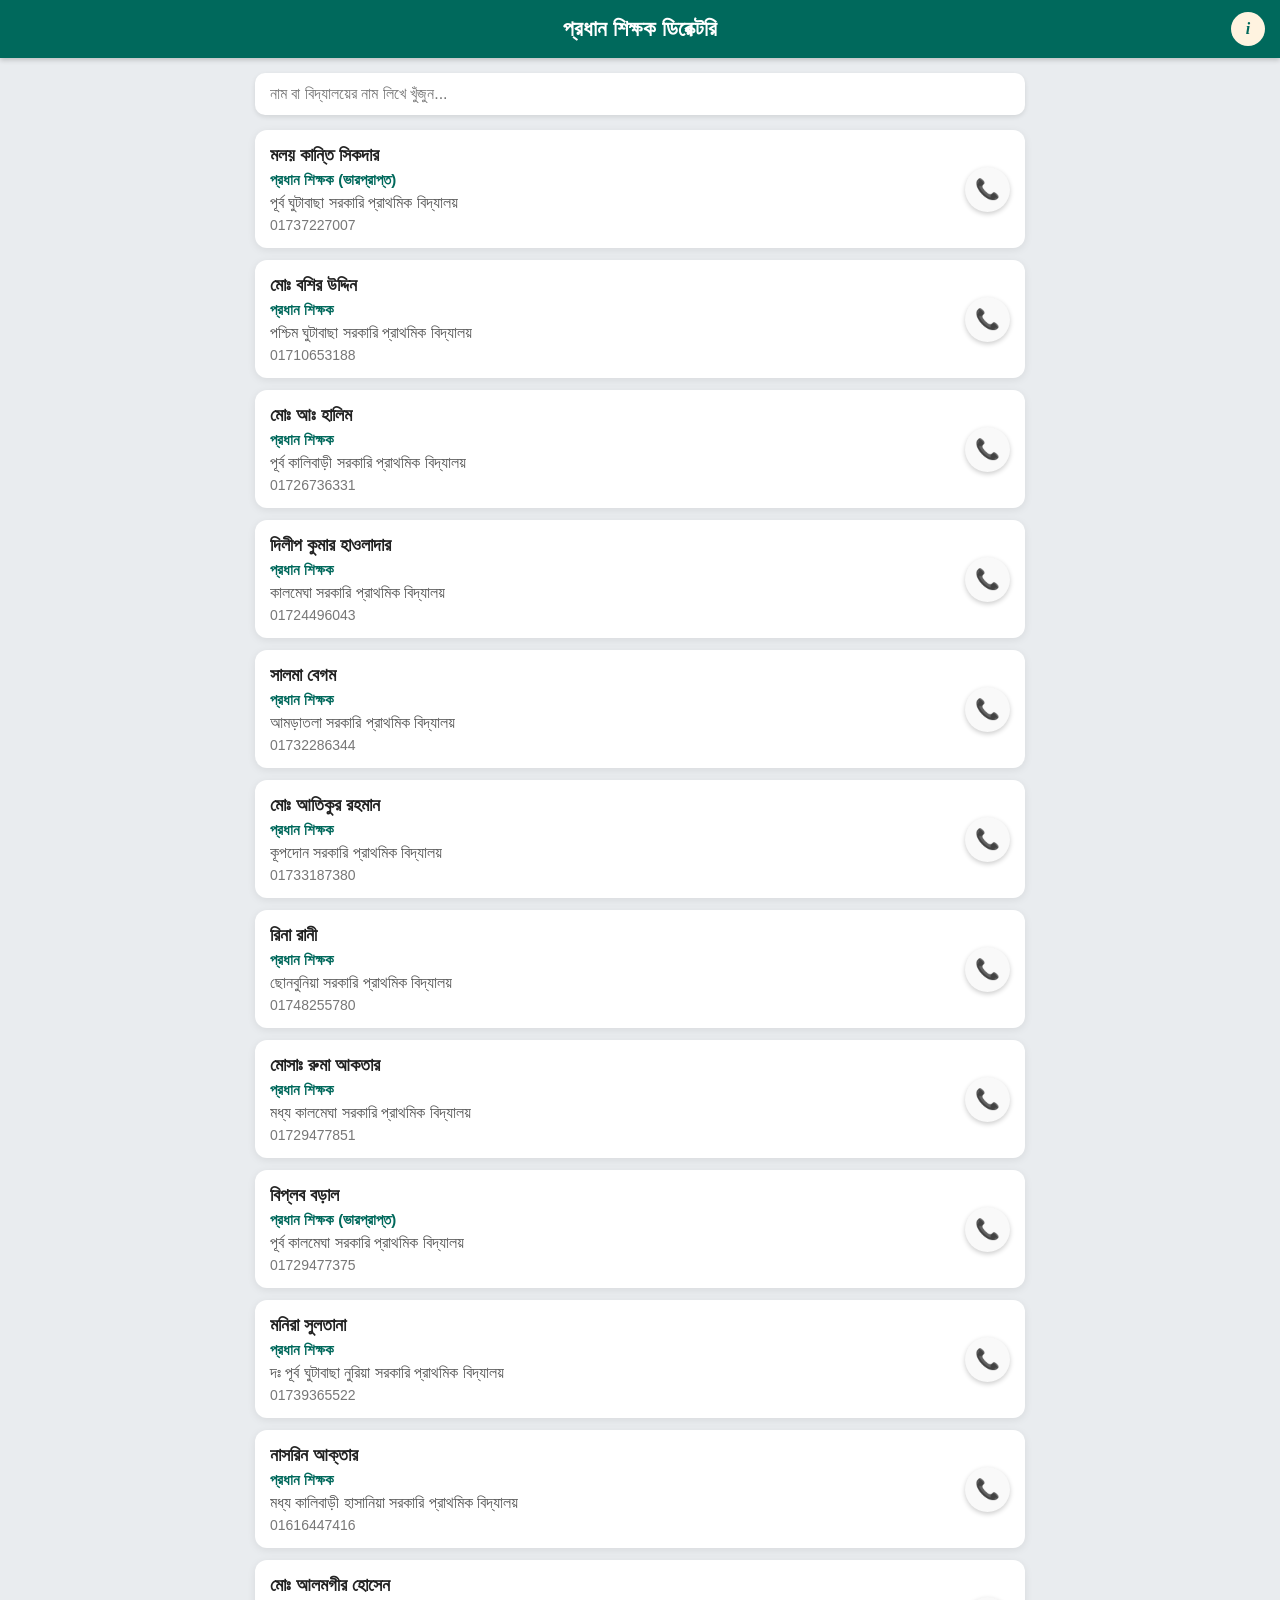
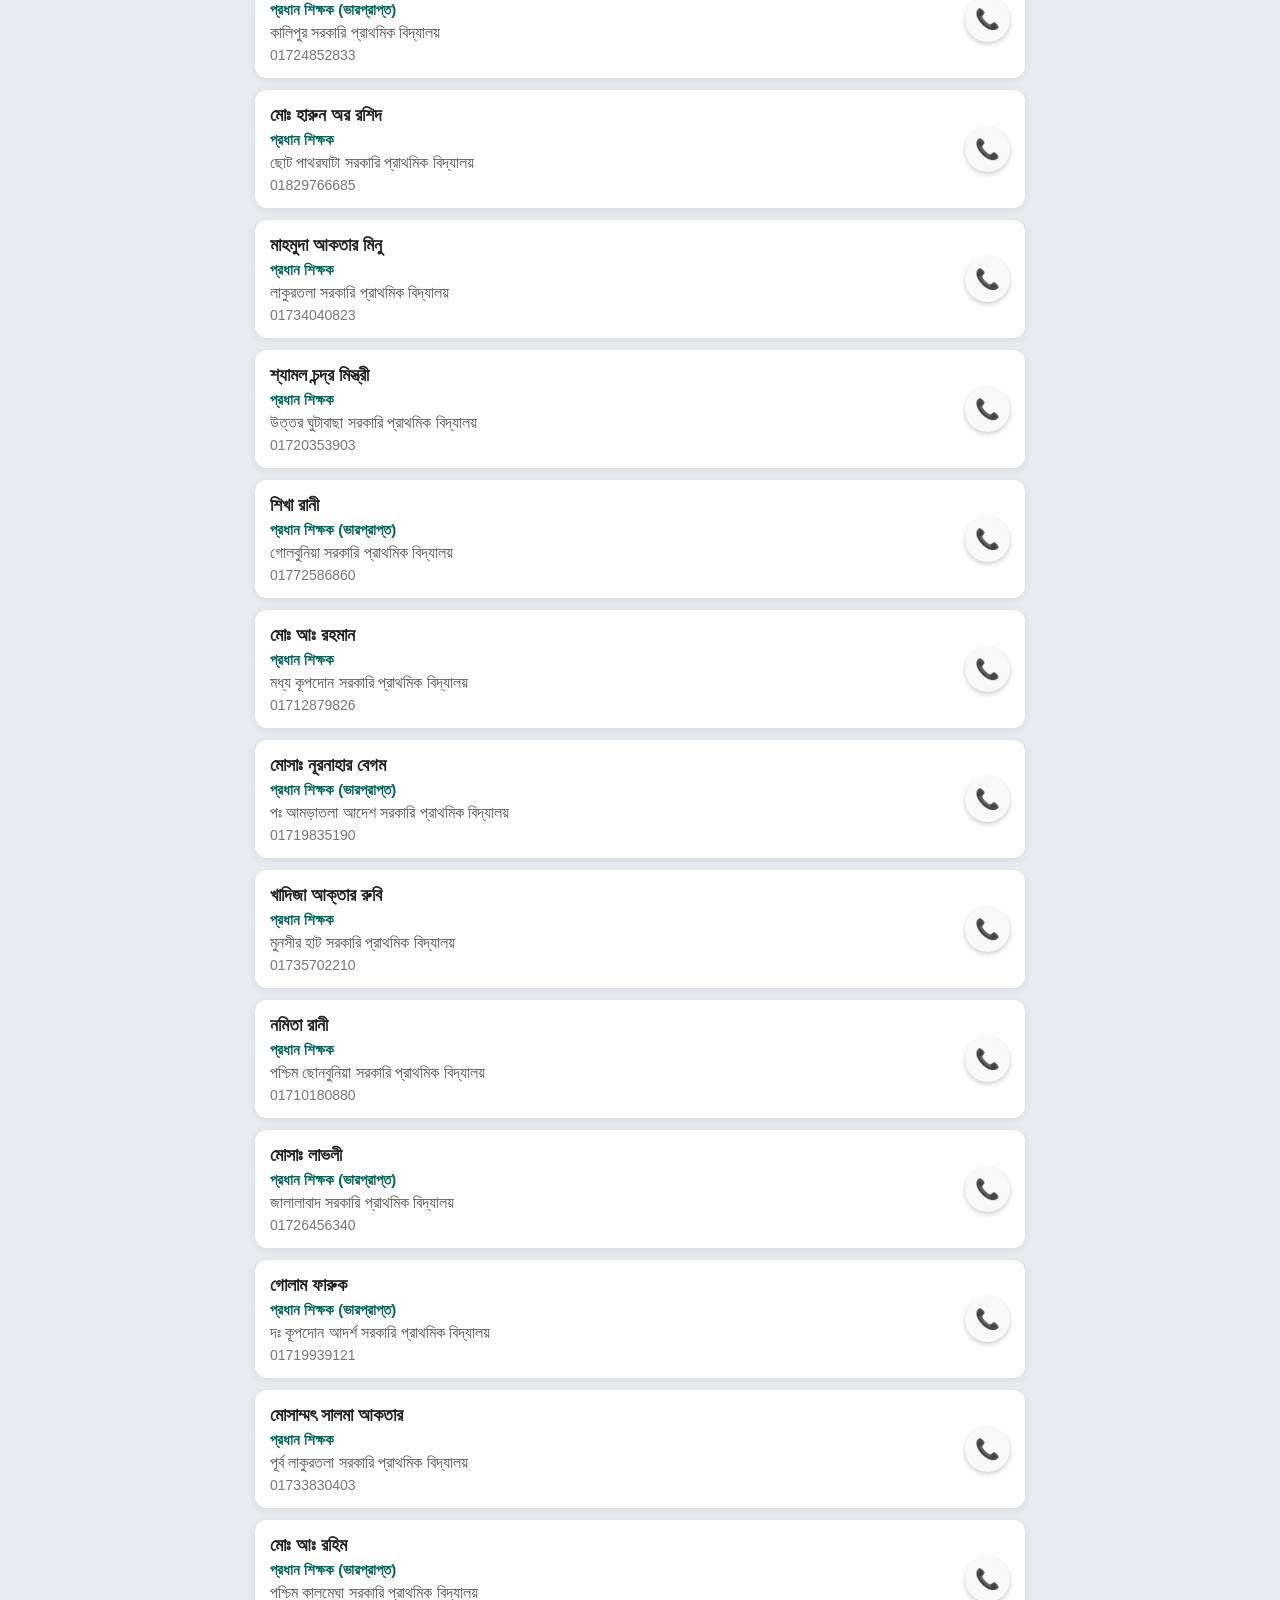
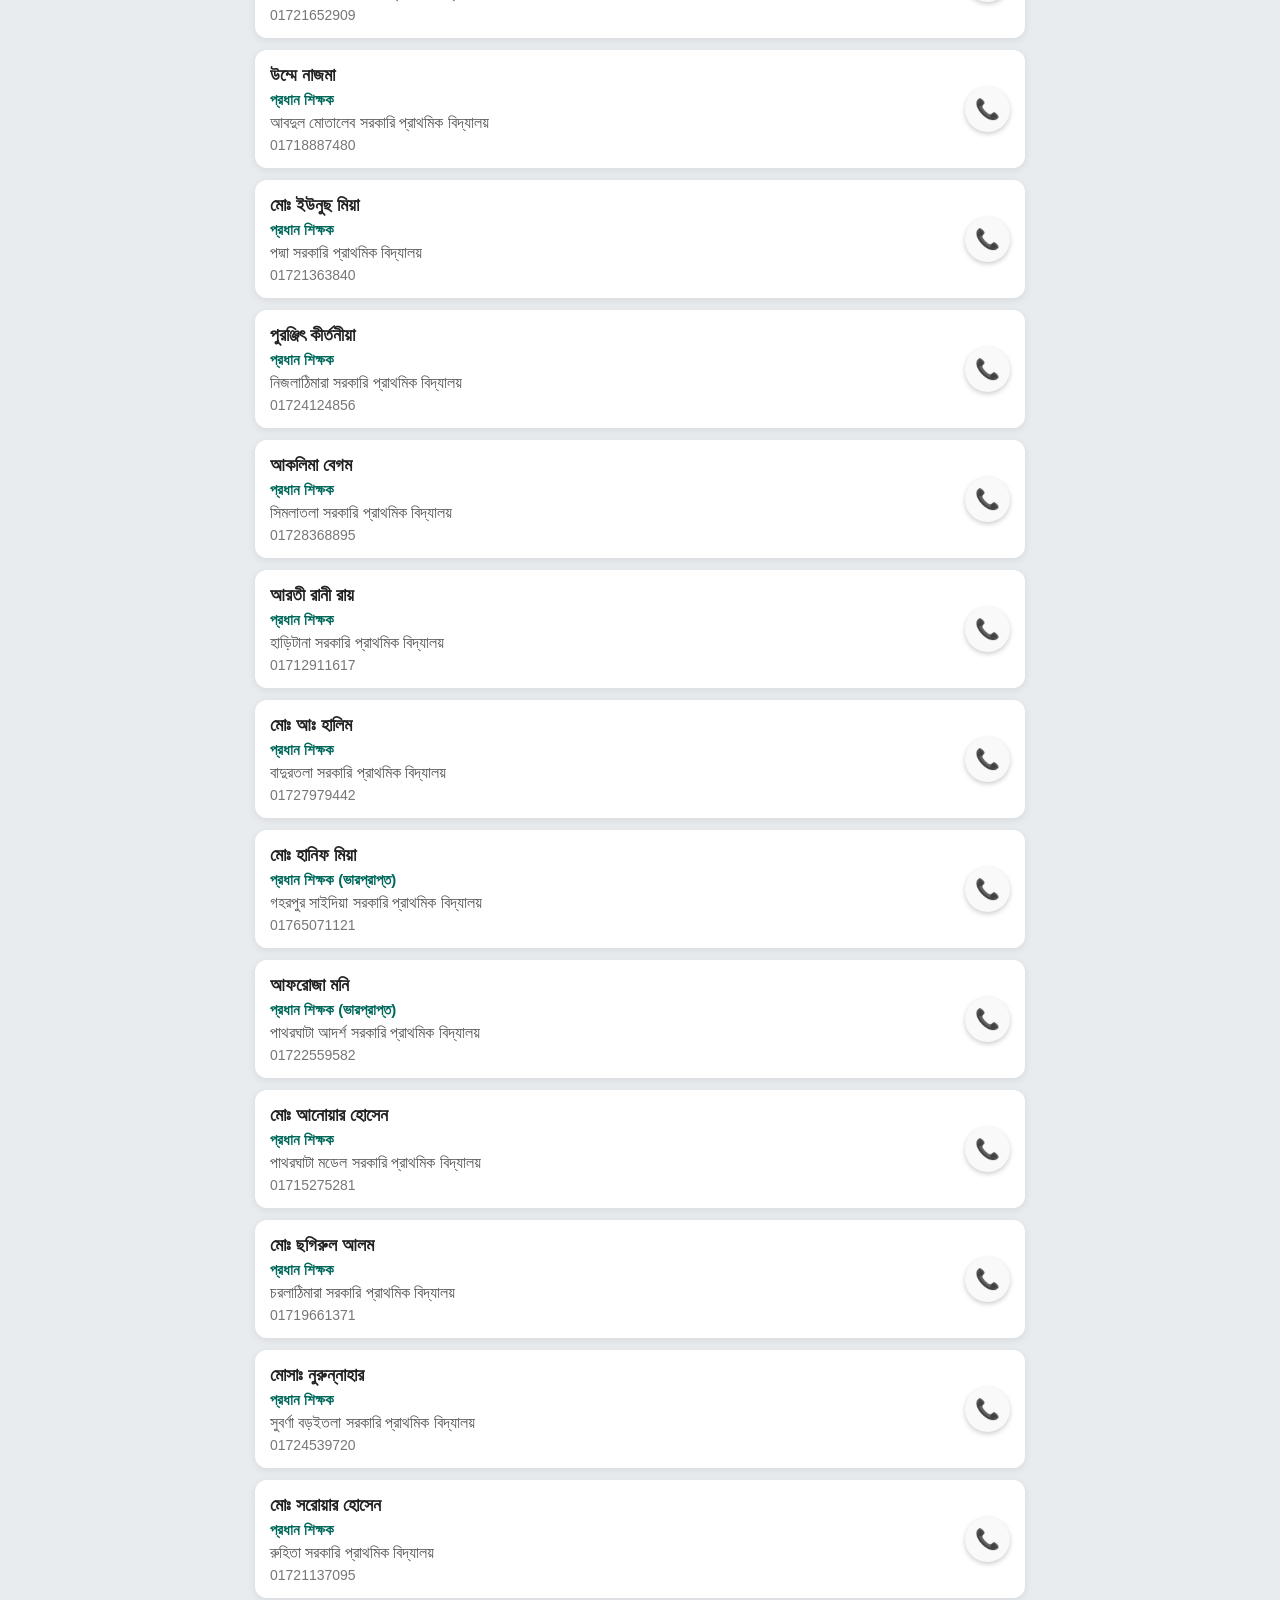
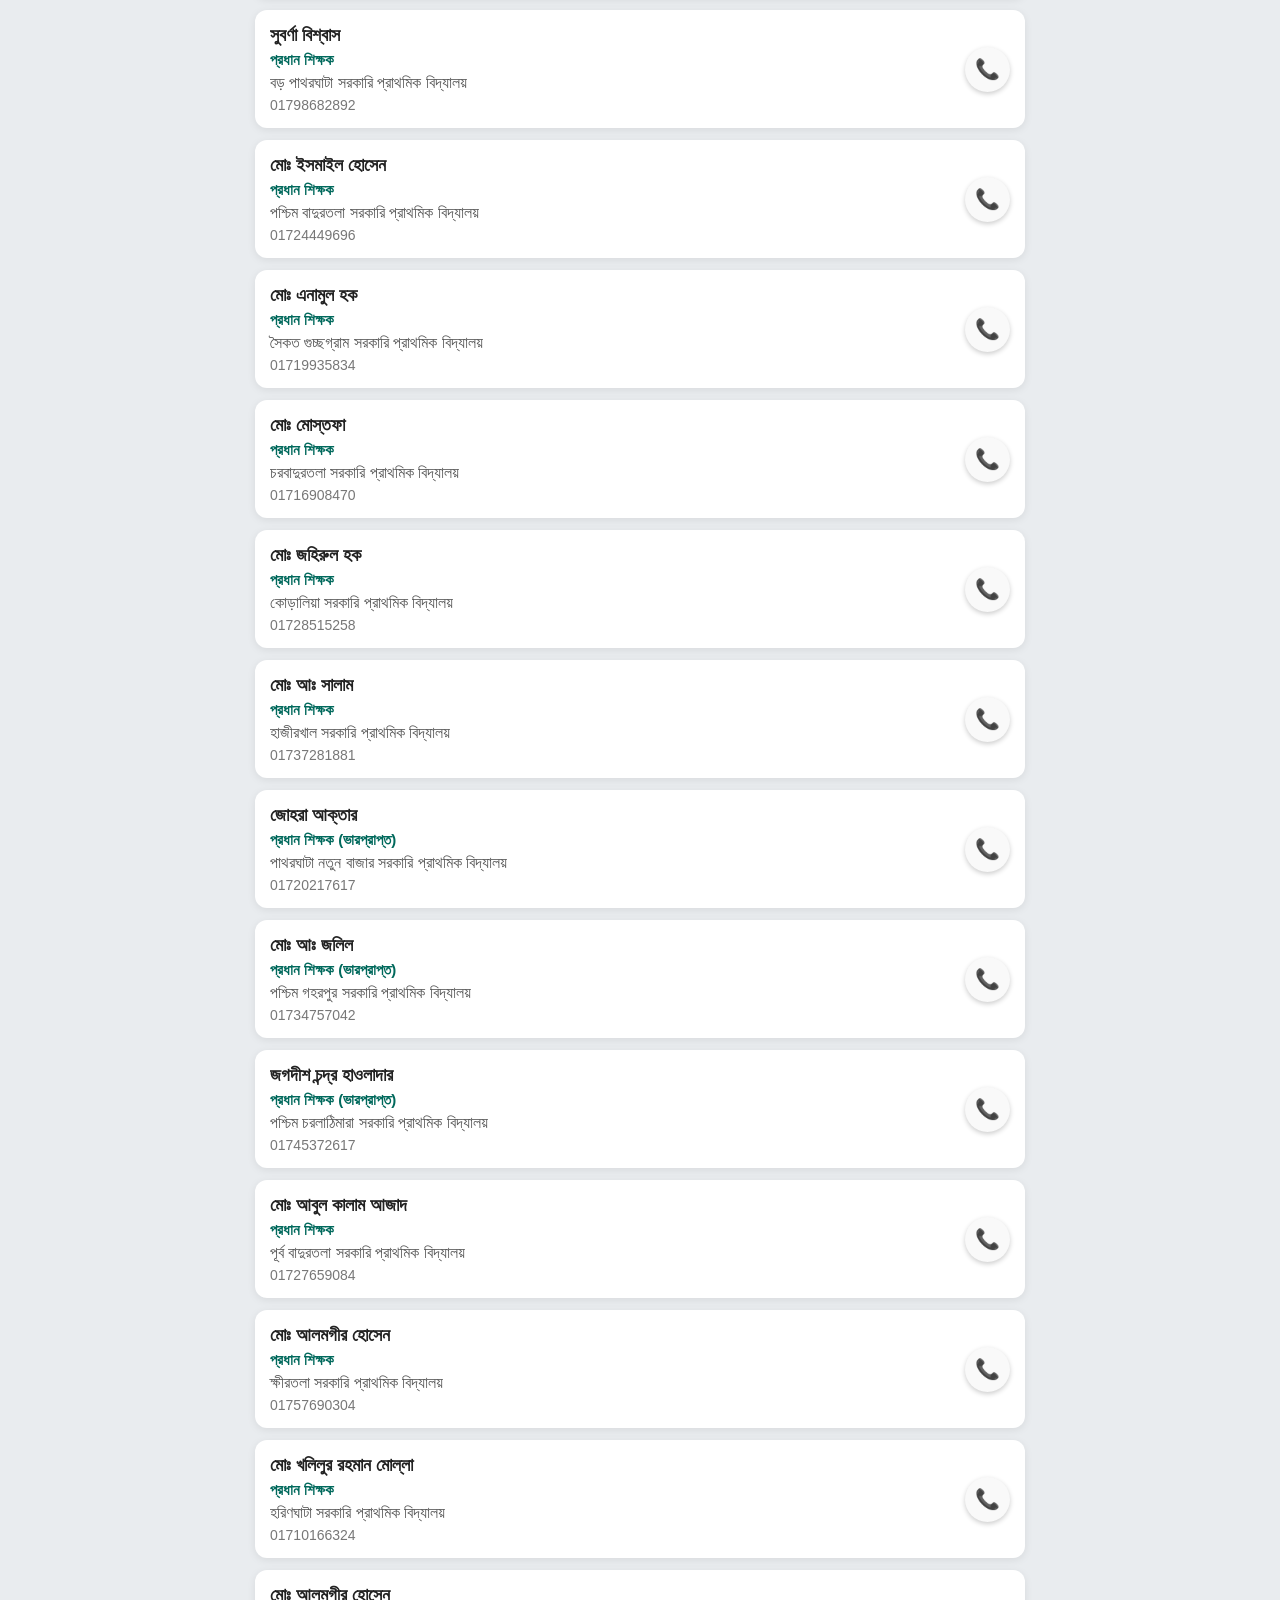
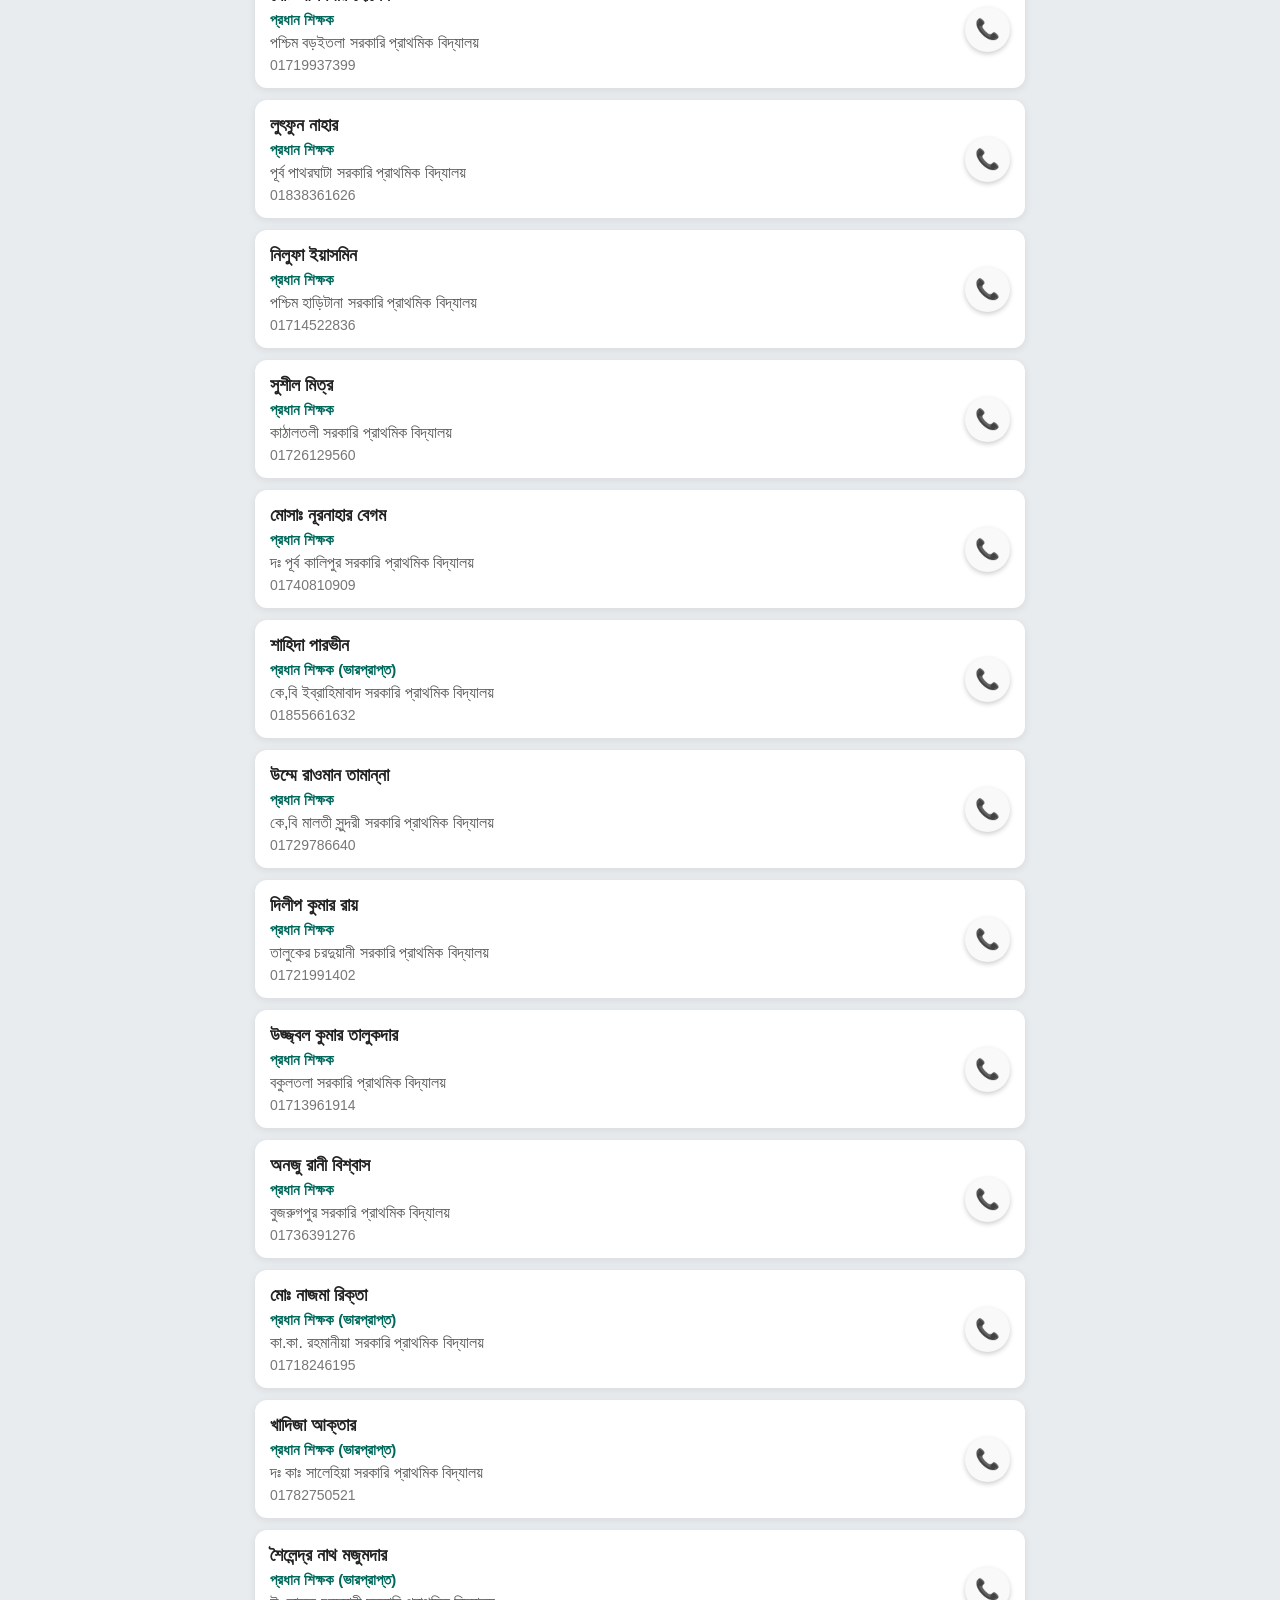
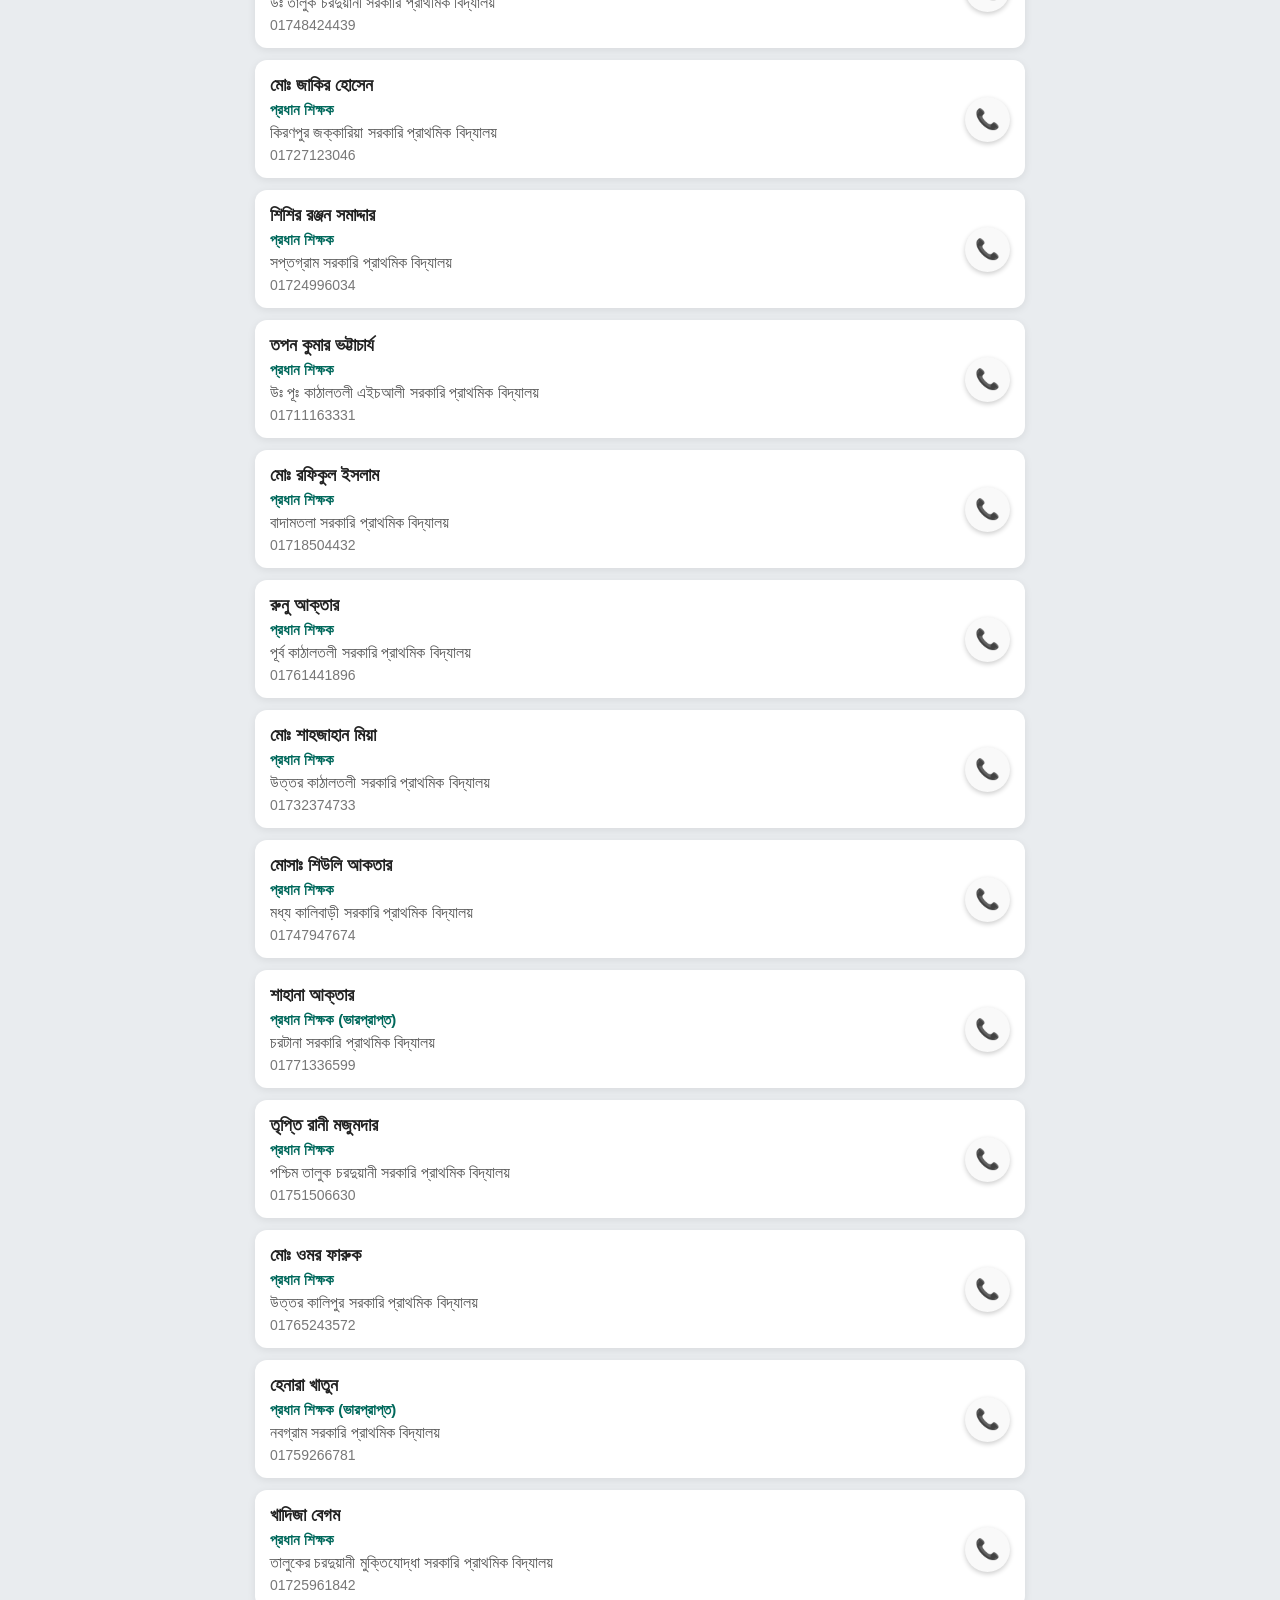
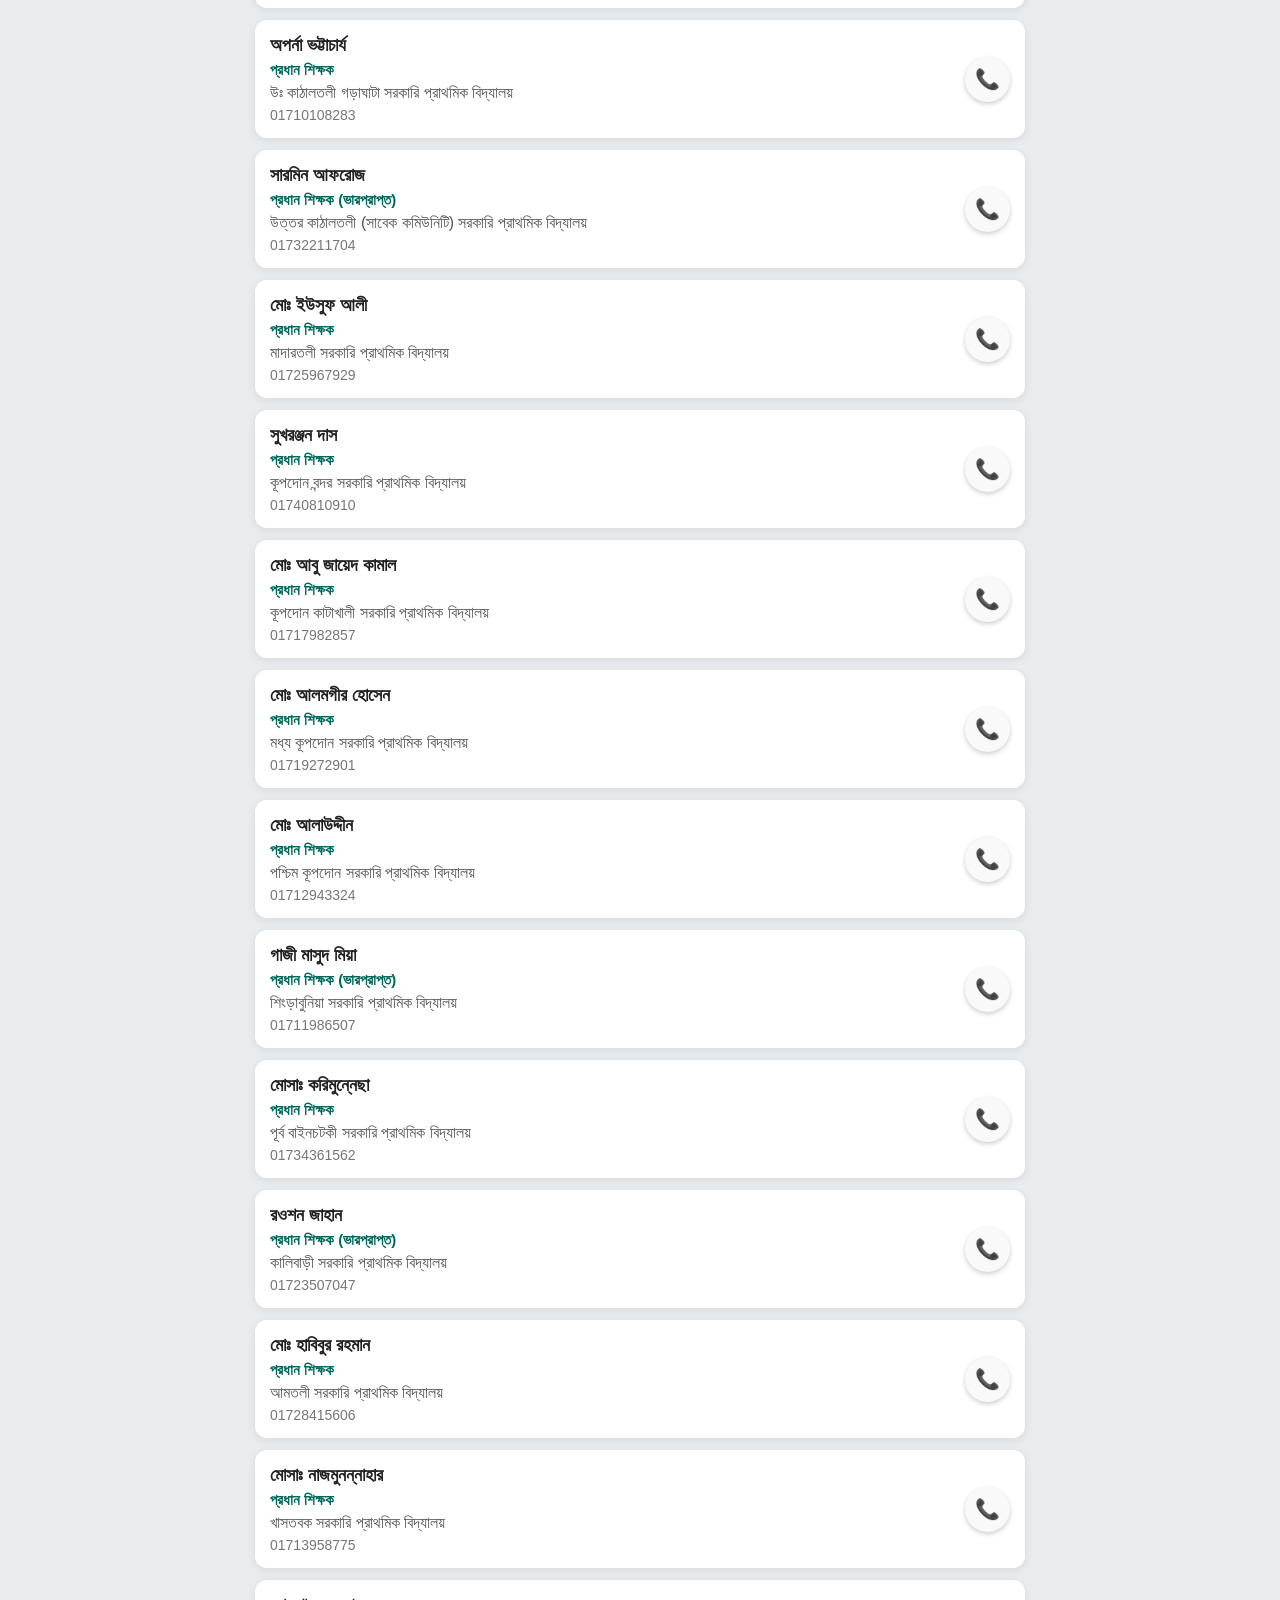
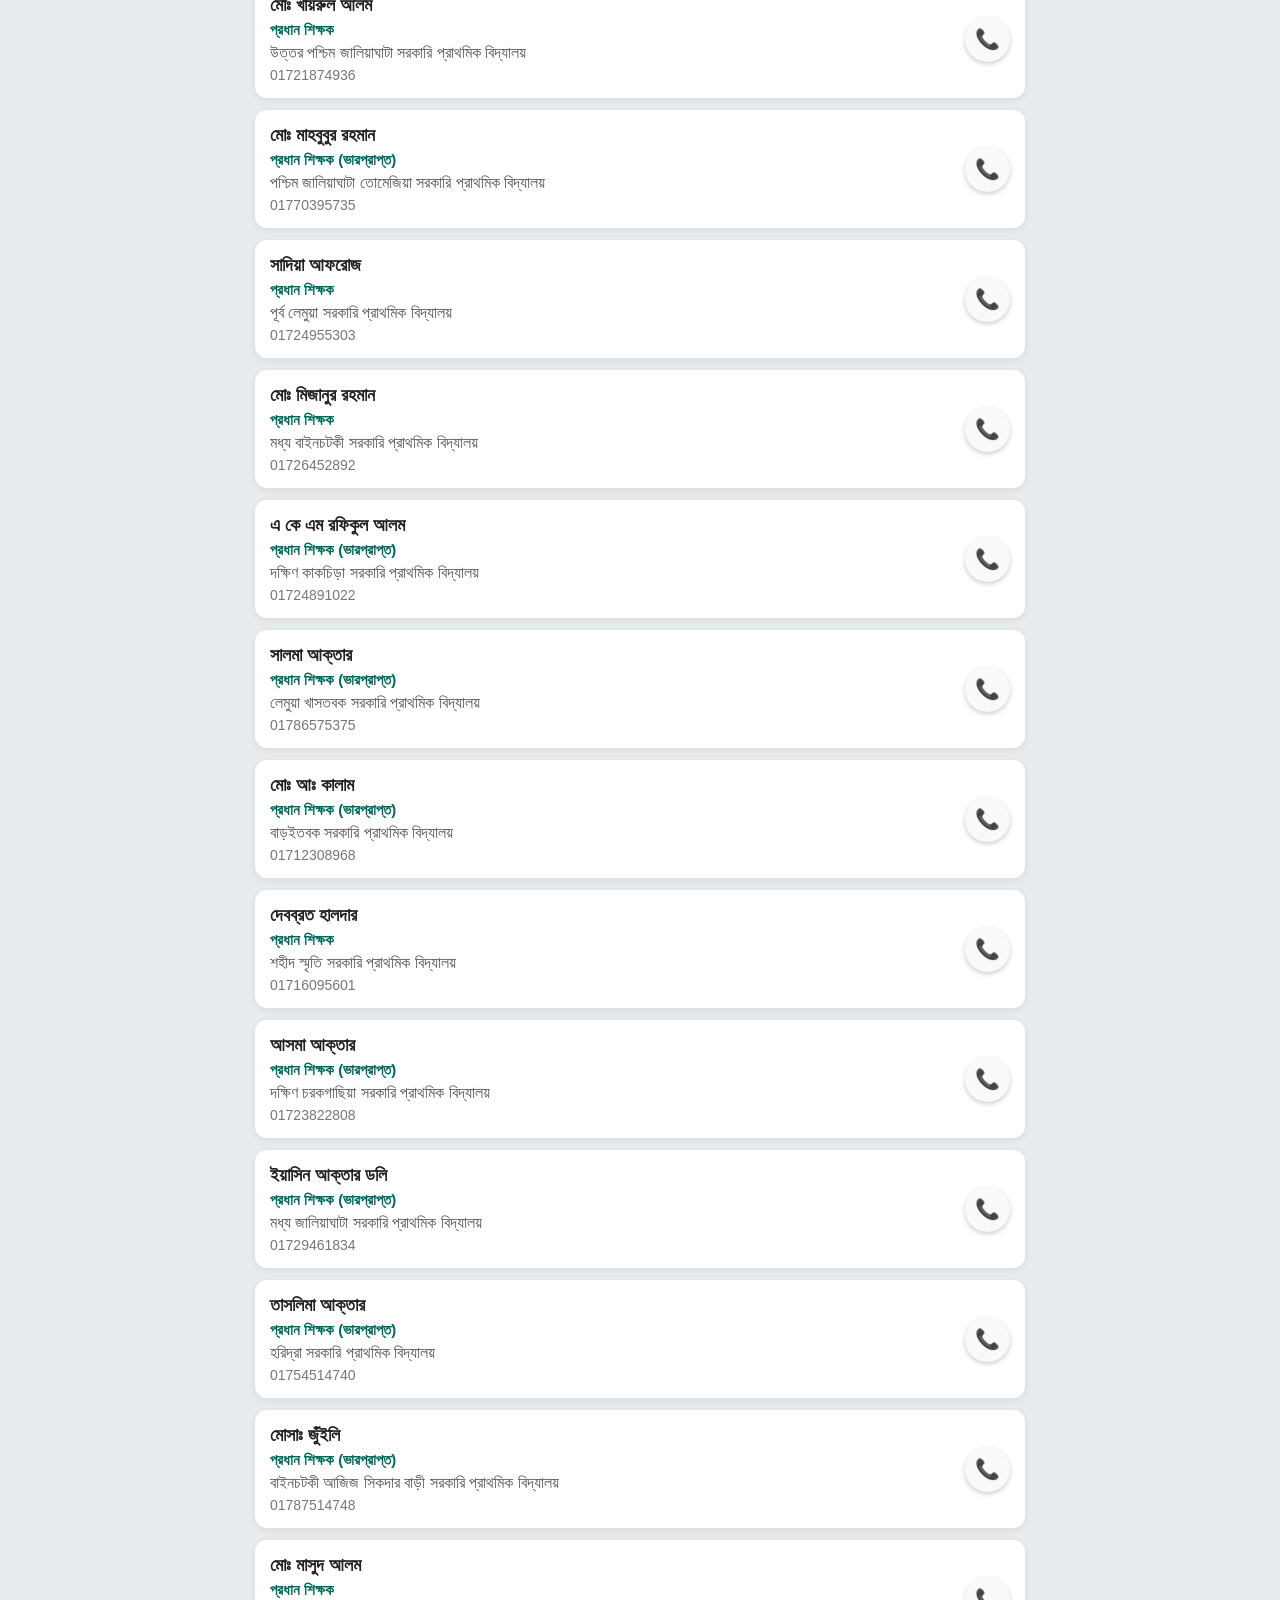
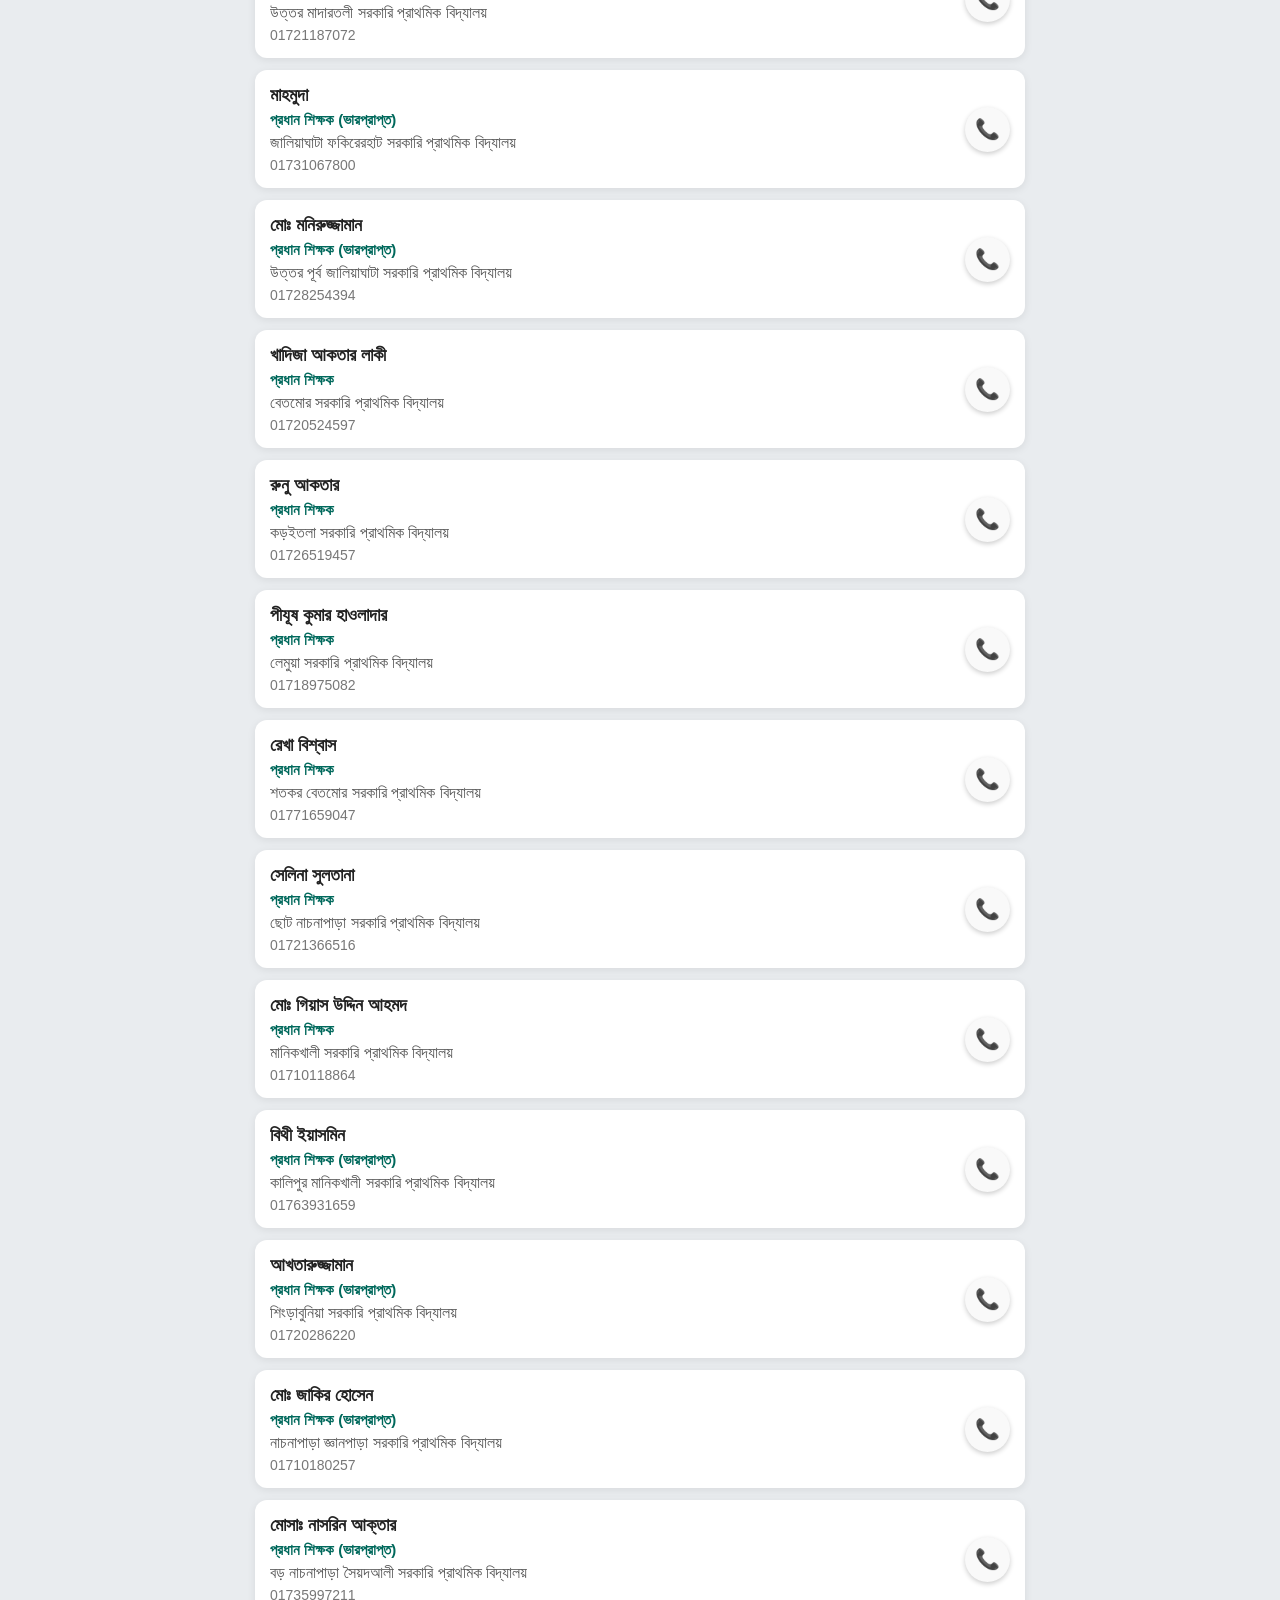
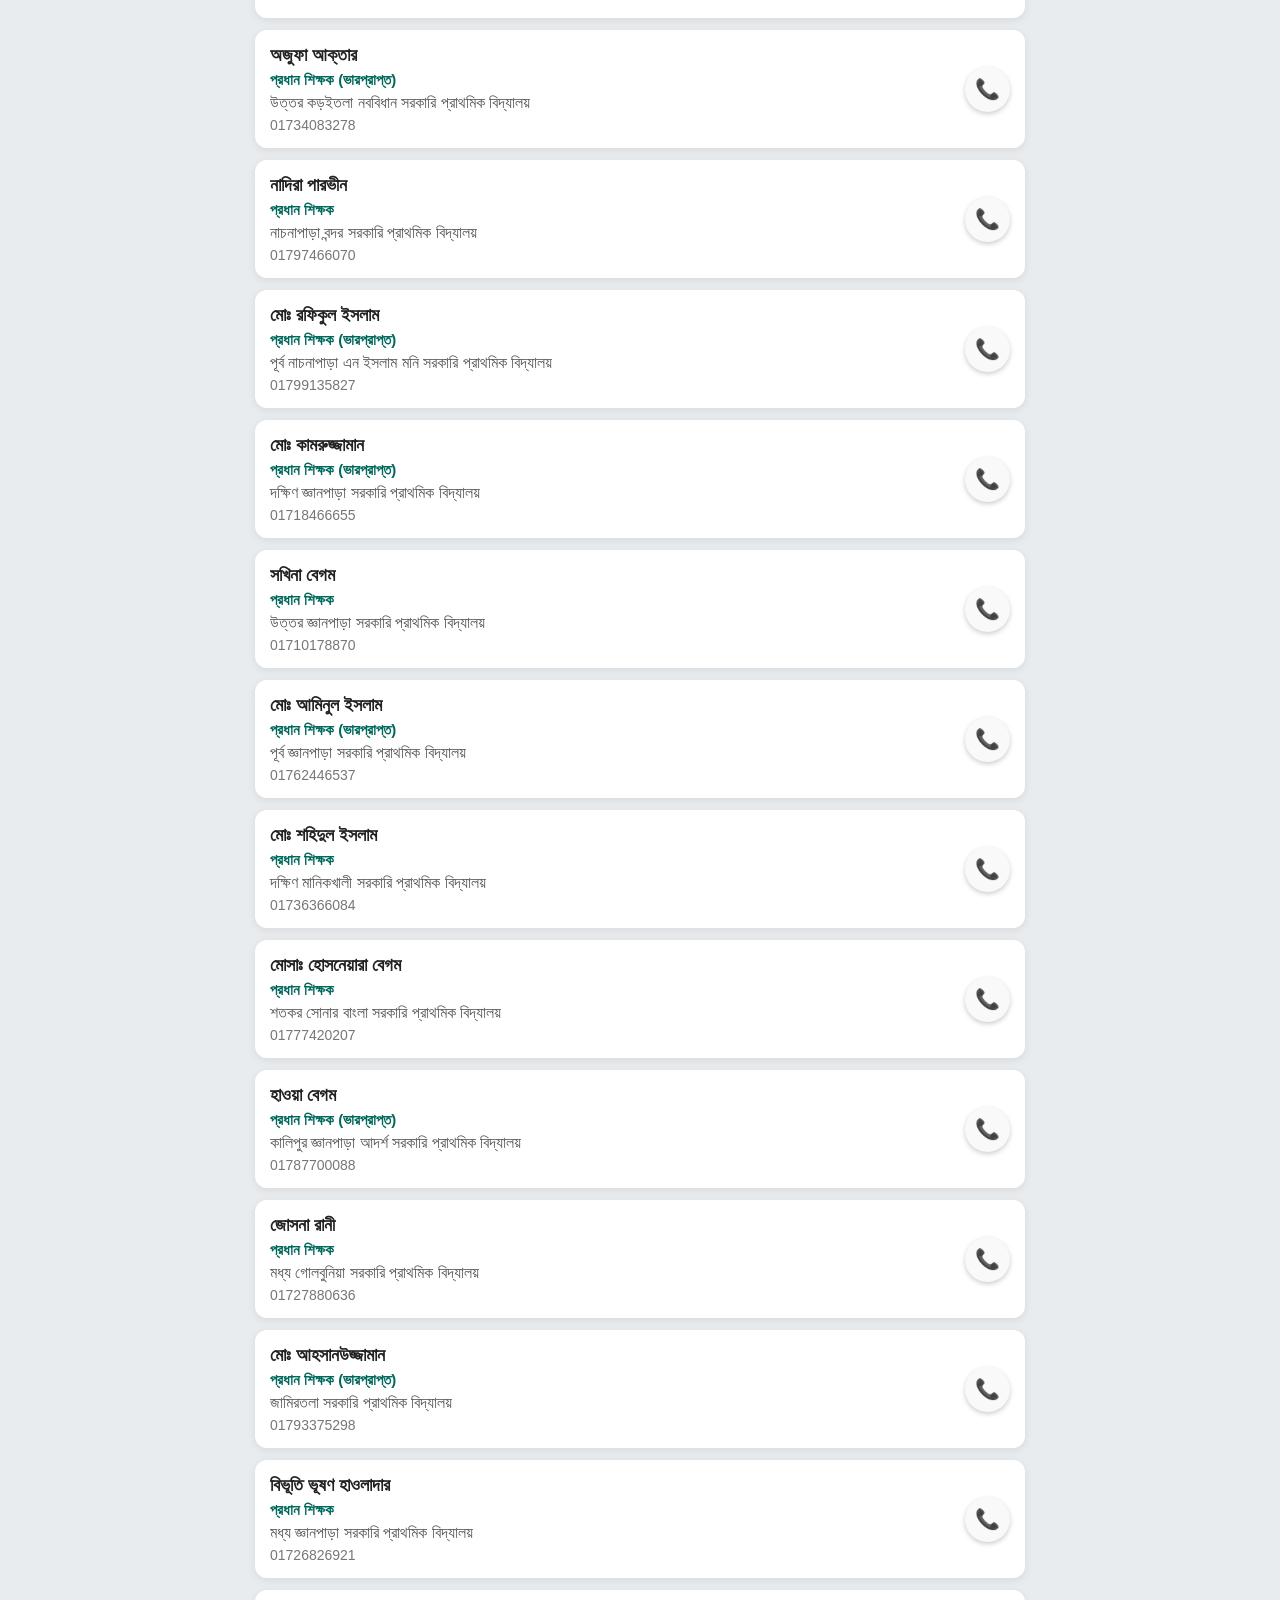
==== index.html @ 8fa01dae "Rename head teacher.html to index.html" ====
<!DOCTYPE html>
<html lang="bn">
<head>
<meta charset="UTF-8">
<meta name="viewport" content="width=device-width, initial-scale=1.0">
<title>প্রধান শিক্ষক ডিরেক্টরি</title>

<style>
*{
    margin:0;
    padding:0;
    box-sizing:border-box;
    font-family: Arial, sans-serif;
}

body{
    margin:0;
    background:#e9ecef;
}

.header{
    background:#00695c;
    color:#fff;
    text-align:center;
    padding:16px;
    font-size:22px;
    font-weight:bold;
    box-shadow:0 2px 5px rgba(0,0,0,.2);
    position:relative;
}

.about-btn{
    position:absolute;
    right:15px;
    top:50%;
    transform:translateY(-50%);

    width:34px;
    height:34px;
    border-radius:50%;
    background:#fff3e0;
    color: #00695c;

    display:flex;
    align-items:center;
    justify-content:center;

    cursor:pointer;
    font-size:16px;
    font-weight:bold;
    box-shadow: 0 0 0 0 rgba(255, 255, 255, 0.4);
    animation: premium-pulse 2.5s infinite; 
}

@keyframes premium-pulse {
    0% {
        transform: translateY(-50%) scale(0.96);
        box-shadow: 0 0 0 0 rgba(255, 255, 255, 0.5);
    }
    70% {
        transform: translateY(-50%) scale(1);
        box-shadow: 0 0 0 8px rgba(255, 255, 255, 0);
    }
    100% {
        transform: translateY(-50%) scale(0.96);
        box-shadow: 0 0 0 0 rgba(255, 255, 255, 0);
    }
}

.container{
    padding:15px;
    max-width:800px;
    margin:auto;
}

.search-box{
    width:100%;
    padding:12px 15px;
    border:none;
    border-radius:10px;
    font-size:16px;
    margin-bottom:15px;
    box-shadow:0 2px 5px rgba(0,0,0,.1);
}

.teacher-card{
    background:#fff;
    border-radius:12px;
    padding:15px;
    margin-bottom:12px;
    display:flex;
    justify-content:space-between;
    align-items:center;
    box-shadow:0 2px 8px rgba(0,0,0,.08);
}

.teacher-info{
    flex:1;
}

.teacher-name{
    font-size:18px;
    font-weight:bold;
    color:#222;
    margin-bottom:5px;
}

.teacher-designation{
    color:#00695c;
    font-weight:600;
    font-size:15px;
    margin-bottom:5px;
}

.teacher-school{
    color:#555;
    margin-bottom:5px;
}

.teacher-phone{
    color:#777;
    font-size:14px;
}

.call-btn{
    width:45px;
    height:45px;
    border-radius:50%;
    background:#f9f9f9;
    color:#333;
    display:flex;
    align-items:center;
    justify-content:center;
    text-decoration:none;
    font-size:20px;
    flex-shrink:0;
    box-shadow:0 2px 5px rgba(0,0,0,0.2);
    transition:all 0.2s ease;
}

.call-btn:hover{
    background:#e0e0e0;
}

.no-result{
    text-align:center;
    color:#888;
    margin-top:20px;
    display:none;
}

@media(max-width:480px){

.teacher-name{
    font-size:16px;
}

.teacher-school{
    font-size:14px;
}

}
</style>
</head>
<body>

<div class="header">
    <span>প্রধান শিক্ষক ডিরেক্টরি</span>
    
    <div class="about-btn" onclick="openDeveloperPage()" style="font-family: 'Georgia', serif; font-style: italic; font-size: 16px;">
    i
    </div>
    
</div>

<div class="container">

<input
type="text"
id="searchBox"
class="search-box"
placeholder="নাম বা বিদ্যালয়ের নাম লিখে খুঁজুন...">

<div id="teacherList"></div>

<div id="noResult" class="no-result">
কোন তথ্য পাওয়া যায়নি।
</div>

</div>

<script>

const teachers = [

["মলয় কান্তি সিকদার", "প্রধান শিক্ষক (ভারপ্রাপ্ত)", "পূর্ব  ঘুটাবাছা সরকারি প্রাথমিক বিদ্যালয়", "01737227007"],
  ["মোঃ বশির উদ্দিন", "প্রধান শিক্ষক", "পশ্চিম ঘুটাবাছা সরকারি প্রাথমিক বিদ্যালয়", "01710653188"],
  ["মোঃ আঃ হালিম", "প্রধান শিক্ষক", "পূর্ব কালিবাড়ী সরকারি প্রাথমিক বিদ্যালয়", "01726736331"],
  ["দিলীপ কুমার হাওলাদার", "প্রধান শিক্ষক", "কালমেঘা সরকারি প্রাথমিক বিদ্যালয়", "01724496043"],
  ["সালমা বেগম", "প্রধান শিক্ষক", "আমড়াতলা সরকারি প্রাথমিক বিদ্যালয়", "01732286344"],
  ["মোঃ আতিকুর রহমান", "প্রধান শিক্ষক", "কূপদোন সরকারি প্রাথমিক বিদ্যালয়", "01733187380"],
  ["রিনা রানী", "প্রধান শিক্ষক", "ছোনবুনিয়া সরকারি প্রাথমিক বিদ্যালয়", "01748255780"],
  ["মোসাঃ রুমা আকতার", "প্রধান শিক্ষক", "মধ্য কালমেঘা সরকারি প্রাথমিক বিদ্যালয়", "01729477851"],
  ["বিপ্লব বড়াল", "প্রধান শিক্ষক (ভারপ্রাপ্ত)", "পূর্ব কালমেঘা সরকারি প্রাথমিক বিদ্যালয়", "01729477375"],
  ["মনিরা সুলতানা", "প্রধান শিক্ষক", "দঃ পূর্ব ঘুটাবাছা নুরিয়া সরকারি প্রাথমিক বিদ্যালয়", "01739365522"],
  ["নাসরিন আক্তার", "প্রধান শিক্ষক", "মধ্য কালিবাড়ী হাসানিয়া সরকারি প্রাথমিক বিদ্যালয়", "01616447416"],
  ["মোঃ আলমগীর হোসেন", "প্রধান শিক্ষক (ভারপ্রাপ্ত)", "কালিপুর সরকারি প্রাথমিক বিদ্যালয়", "01724852833"],
  ["মোঃ হারুন অর রশিদ", "প্রধান শিক্ষক", "ছোট পাথরঘাটা সরকারি প্রাথমিক বিদ্যালয়", "01829766685"],
  ["মাহমুদা আকতার মিনু", "প্রধান শিক্ষক", "লাকুরতলা সরকারি প্রাথমিক বিদ্যালয়", "01734040823"],
  ["শ্যামল চন্দ্র মিস্ত্রী", "প্রধান শিক্ষক", "উত্তর ঘুটাবাছা সরকারি প্রাথমিক বিদ্যালয়", "01720353903"],
  ["শিখা রানী", "প্রধান শিক্ষক (ভারপ্রাপ্ত)", "গোলবুনিয়া সরকারি প্রাথমিক বিদ্যালয়", "01772586860"],
  ["মোঃ আঃ রহমান", "প্রধান শিক্ষক", "মধ্য কূপদোন সরকারি প্রাথমিক বিদ্যালয়", "01712879826"],
  ["মোসাঃ নূরনাহার বেগম", "প্রধান শিক্ষক (ভারপ্রাপ্ত)", "পঃ আমড়াতলা আদেশ সরকারি প্রাথমিক বিদ্যালয়", "01719835190"],
  ["খাদিজা আক্তার রুবি", "প্রধান শিক্ষক", "মুনসীর হাট সরকারি প্রাথমিক বিদ্যালয়", "01735702210"],
  ["নমিতা রানী", "প্রধান শিক্ষক", "পশ্চিম ছোনবুনিয়া সরকারি প্রাথমিক বিদ্যালয়", "01710180880"],
  ["মোসাঃ লাভলী", "প্রধান শিক্ষক (ভারপ্রাপ্ত)", "জালালাবাদ সরকারি প্রাথমিক বিদ্যালয়", "01726456340"],
  ["গোলাম ফারুক", "প্রধান শিক্ষক (ভারপ্রাপ্ত)", "দঃ কূপদোন আদর্শ সরকারি প্রাথমিক বিদ্যালয়", "01719939121"],
  ["মোসাম্মৎ সালমা আকতার", "প্রধান শিক্ষক", "পূর্ব লাকুরতলা সরকারি প্রাথমিক বিদ্যালয়", "01733830403"],
  ["মোঃ আঃ রহিম", "প্রধান শিক্ষক (ভারপ্রাপ্ত)", "পশ্চিম কালমেঘা সরকারি প্রাথমিক বিদ্যালয়", "01721652909"],
  ["উম্মে নাজমা", "প্রধান শিক্ষক", "আবদুল মোতালেব সরকারি প্রাথমিক বিদ্যালয়", "01718887480"],
  ["মোঃ ইউনুছ মিয়া", "প্রধান শিক্ষক", "পদ্মা সরকারি প্রাথমিক বিদ্যালয়", "01721363840"],
  ["পুরঞ্জিৎ কীর্তনীয়া", "প্রধান শিক্ষক", "নিজলাঠিমারা সরকারি প্রাথমিক বিদ্যালয়", "01724124856"],
  ["আকলিমা বেগম", "প্রধান শিক্ষক", "সিমলাতলা সরকারি প্রাথমিক বিদ্যালয়", "01728368895"],
  ["আরতী রানী রায়", "প্রধান শিক্ষক", "হাড়িটানা সরকারি প্রাথমিক বিদ্যালয়", "01712911617"],
  ["মোঃ আঃ হালিম", "প্রধান শিক্ষক", "বাদুরতলা সরকারি প্রাথমিক বিদ্যালয়", "01727979442"],
  ["মোঃ হানিফ মিয়া", "প্রধান শিক্ষক (ভারপ্রাপ্ত)", "গহরপুর সাইদিয়া সরকারি প্রাথমিক বিদ্যালয়", "01765071121"],
  ["আফরোজা মনি", "প্রধান শিক্ষক (ভারপ্রাপ্ত)", "পাথরঘাটা আদর্শ সরকারি প্রাথমিক বিদ্যালয়", "01722559582"],
  ["মোঃ আনোয়ার হোসেন", "প্রধান শিক্ষক", "পাথরঘাটা মডেল সরকারি প্রাথমিক বিদ্যালয়", "01715275281"],
  ["মোঃ ছগিরুল আলম", "প্রধান শিক্ষক", "চরলাঠিমারা সরকারি প্রাথমিক বিদ্যালয়", "01719661371"],
  ["মোসাঃ নুরুন্নাহার", "প্রধান শিক্ষক", "সুবর্ণা বড়ইতলা সরকারি প্রাথমিক বিদ্যালয়", "01724539720"],
  ["মোঃ সরোয়ার হোসেন", "প্রধান শিক্ষক", "রুহিতা সরকারি প্রাথমিক বিদ্যালয়", "01721137095"],
  ["সুবর্ণা বিশ্বাস", "প্রধান শিক্ষক", "বড় পাথরঘাটা সরকারি প্রাথমিক বিদ্যালয়", "01798682892"],
  ["মোঃ ইসমাইল হোসেন", "প্রধান শিক্ষক", "পশ্চিম বাদুরতলা সরকারি প্রাথমিক বিদ্যালয়", "01724449696"],
  ["মোঃ এনামুল হক", "প্রধান শিক্ষক", "সৈকত গুচ্ছগ্রাম সরকারি প্রাথমিক বিদ্যালয়", "01719935834"],
  ["মোঃ মোস্তফা", "প্রধান শিক্ষক", "চরবাদুরতলা সরকারি প্রাথমিক বিদ্যালয়", "01716908470"],
  ["মোঃ জহিরুল হক", "প্রধান শিক্ষক", "কোড়ালিয়া সরকারি প্রাথমিক বিদ্যালয়", "01728515258"],
  ["মোঃ আঃ সালাম", "প্রধান শিক্ষক", "হাজীরখাল সরকারি প্রাথমিক বিদ্যালয়", "01737281881"],
  ["জোহরা আক্তার", "প্রধান শিক্ষক (ভারপ্রাপ্ত)", "পাথরঘাটা নতুন বাজার সরকারি প্রাথমিক বিদ্যালয়", "01720217617"],
  ["মোঃ আঃ জলিল", "প্রধান শিক্ষক (ভারপ্রাপ্ত)", "পশ্চিম গহরপুর সরকারি প্রাথমিক বিদ্যালয়", "01734757042"],
  ["জগদীশ চন্দ্র হাওলাদার", "প্রধান শিক্ষক (ভারপ্রাপ্ত)", "পশ্চিম চরলাঠিমারা সরকারি প্রাথমিক বিদ্যালয়", "01745372617"],
  ["মোঃ আবুল কালাম আজাদ", "প্রধান শিক্ষক", "পূর্ব বাদুরতলা সরকারি প্রাথমিক বিদ্যালয়", "01727659084"],
  ["মোঃ আলমগীর হোসেন", "প্রধান শিক্ষক", "ক্ষীরতলা সরকারি প্রাথমিক বিদ্যালয়", "01757690304"],
  ["মোঃ খলিলুর রহমান মোল্লা", "প্রধান শিক্ষক", "হরিণঘাটা সরকারি প্রাথমিক বিদ্যালয়", "01710166324"],
  ["মোঃ আলমগীর হোসেন", "প্রধান শিক্ষক", "পশ্চিম বড়ইতলা সরকারি প্রাথমিক বিদ্যালয়", "01719937399"],
  ["লুৎফুন নাহার", "প্রধান শিক্ষক", "পূর্ব পাথরঘাটা সরকারি প্রাথমিক বিদ্যালয়", "01838361626"],
  ["নিলুফা ইয়াসমিন", "প্রধান শিক্ষক", "পশ্চিম হাড়িটানা সরকারি প্রাথমিক বিদ্যালয়", "01714522836"],
  ["সুশীল মিত্র", "প্রধান শিক্ষক", "কাঠালতলী সরকারি প্রাথমিক বিদ্যালয়", "01726129560"],
  ["মোসাঃ নূরনাহার বেগম", "প্রধান শিক্ষক", "দঃ পূর্ব কালিপুর সরকারি প্রাথমিক বিদ্যালয়", "01740810909"],
  ["শাহিদা পারভীন", "প্রধান শিক্ষক (ভারপ্রাপ্ত)", "কে,বি ইব্রাহিমাবাদ সরকারি প্রাথমিক বিদ্যালয়", "01855661632"],
  ["উম্মে রাওমান তামান্না", "প্রধান শিক্ষক", "কে,বি মালতী সুন্দরী সরকারি প্রাথমিক বিদ্যালয়", "01729786640"],
  ["দিলীপ কুমার রায়", "প্রধান শিক্ষক", "তালুকের চরদুয়ানী সরকারি প্রাথমিক বিদ্যালয়", "01721991402"],
  ["উজ্জ্বল কুমার তালুকদার", "প্রধান শিক্ষক", "বকুলতলা সরকারি প্রাথমিক বিদ্যালয়", "01713961914"],
  ["অনজু রানী বিশ্বাস", "প্রধান শিক্ষক", "বুজরুগপুর সরকারি প্রাথমিক বিদ্যালয়", "01736391276"],
  ["মোঃ নাজমা রিক্তা", "প্রধান শিক্ষক (ভারপ্রাপ্ত)", "কা.কা. রহমানীয়া সরকারি প্রাথমিক বিদ্যালয়", "01718246195"],
  ["খাদিজা আক্তার", "প্রধান শিক্ষক (ভারপ্রাপ্ত)", "দঃ কাঃ সালেহিয়া সরকারি প্রাথমিক বিদ্যালয়", "01782750521"],
  ["শৈলেন্দ্র নাথ মজুমদার", "প্রধান শিক্ষক (ভারপ্রাপ্ত)", "উঃ তালুক চরদুয়ানী সরকারি প্রাথমিক বিদ্যালয়", "01748424439"],
  ["মোঃ জাকির হোসেন", "প্রধান শিক্ষক", "কিরণপুর জক্কারিয়া সরকারি প্রাথমিক বিদ্যালয়", "01727123046"],
  ["শিশির রঞ্জন সমাদ্দার", "প্রধান শিক্ষক", "সপ্তগ্রাম সরকারি প্রাথমিক বিদ্যালয়", "01724996034"],
  ["তপন কুমার ভট্টাচার্য", "প্রধান শিক্ষক", "উঃ পূঃ কাঠালতলী এইচআলী সরকারি প্রাথমিক বিদ্যালয়", "01711163331"],
  ["মোঃ রফিকুল ইসলাম", "প্রধান শিক্ষক", "বাদামতলা সরকারি প্রাথমিক বিদ্যালয়", "01718504432"],
  ["রুনু আক্তার", "প্রধান শিক্ষক", "পূর্ব কাঠালতলী সরকারি প্রাথমিক বিদ্যালয়", "01761441896"],
  ["মোঃ শাহজাহান মিয়া", "প্রধান শিক্ষক", "উত্তর কাঠালতলী সরকারি প্রাথমিক বিদ্যালয়", "01732374733"],
  ["মোসাঃ শিউলি আকতার", "প্রধান শিক্ষক", "মধ্য কালিবাড়ী সরকারি প্রাথমিক বিদ্যালয়", "01747947674"],
  ["শাহানা আক্তার", "প্রধান শিক্ষক (ভারপ্রাপ্ত)", "চরটানা সরকারি প্রাথমিক বিদ্যালয়", "01771336599"],
  ["তৃপ্তি রানী মজুমদার", "প্রধান শিক্ষক", "পশ্চিম তালুক চরদুয়ানী সরকারি প্রাথমিক বিদ্যালয়", "01751506630"],
  ["মোঃ ওমর ফারুক", "প্রধান শিক্ষক", "উত্তর কালিপুর সরকারি প্রাথমিক বিদ্যালয়", "01765243572"],
  ["হেনারা খাতুন", "প্রধান শিক্ষক (ভারপ্রাপ্ত)", "নবগ্রাম সরকারি প্রাথমিক বিদ্যালয়", "01759266781"],
  ["খাদিজা বেগম", "প্রধান শিক্ষক", "তালুকের চরদুয়ানী মুক্তিযোদ্ধা সরকারি প্রাথমিক বিদ্যালয়", "01725961842"],
  ["অপর্না ভট্টাচার্য", "প্রধান শিক্ষক", "উঃ কাঠালতলী গড়াঘাটা সরকারি প্রাথমিক বিদ্যালয়", "01710108283"],
  ["সারমিন আফরোজ", "প্রধান শিক্ষক (ভারপ্রাপ্ত)", "উত্তর কাঠালতলী (সাবেক কমিউনিটি) সরকারি প্রাথমিক বিদ্যালয়", "01732211704"],
  ["মোঃ ইউসুফ আলী", "প্রধান শিক্ষক", "মাদারতলী সরকারি প্রাথমিক বিদ্যালয়", "01725967929"],
  ["সুখরঞ্জন দাস", "প্রধান শিক্ষক", "কূপদোন বন্দর সরকারি প্রাথমিক বিদ্যালয়", "01740810910"],
  ["মোঃ আবু জায়েদ কামাল", "প্রধান শিক্ষক", "কূপদোন কাটাখালী সরকারি প্রাথমিক বিদ্যালয়", "01717982857"],
  ["মোঃ আলমগীর হোসেন", "প্রধান শিক্ষক", "মধ্য কূপদোন সরকারি প্রাথমিক বিদ্যালয়", "01719272901"],
  ["মোঃ আলাউদ্দীন", "প্রধান শিক্ষক", "পশ্চিম কূপদোন সরকারি প্রাথমিক বিদ্যালয়", "01712943324"],
  ["গাজী মাসুদ মিয়া", "প্রধান শিক্ষক (ভারপ্রাপ্ত)", "শিংড়াবুনিয়া সরকারি প্রাথমিক বিদ্যালয়", "01711986507"],
  ["মোসাঃ করিমুন্নেছা", "প্রধান শিক্ষক", "পূর্ব বাইনচটকী সরকারি প্রাথমিক বিদ্যালয়", "01734361562"],
  ["রওশন জাহান", "প্রধান শিক্ষক (ভারপ্রাপ্ত)", "কালিবাড়ী সরকারি প্রাথমিক বিদ্যালয়", "01723507047"],
  ["মোঃ হাবিবুর রহমান", "প্রধান শিক্ষক", "আমতলী সরকারি প্রাথমিক বিদ্যালয়", "01728415606"],
  ["মোসাঃ নাজমুনন্নাহার", "প্রধান শিক্ষক", "খাসতবক সরকারি প্রাথমিক বিদ্যালয়", "01713958775"],
  ["মোঃ খায়রুল আলম", "প্রধান শিক্ষক", "উত্তর পশ্চিম জালিয়াঘাটা সরকারি প্রাথমিক বিদ্যালয়", "01721874936"],
  ["মোঃ মাহবুবুর রহমান", "প্রধান শিক্ষক (ভারপ্রাপ্ত)", "পশ্চিম জালিয়াঘাটা তোমেজিয়া সরকারি প্রাথমিক বিদ্যালয়", "01770395735"],
  ["সাদিয়া আফরোজ", "প্রধান শিক্ষক", "পূর্ব লেমুয়া সরকারি প্রাথমিক বিদ্যালয়", "01724955303"],
  ["মোঃ মিজানুর রহমান", "প্রধান শিক্ষক", "মধ্য বাইনচটকী সরকারি প্রাথমিক বিদ্যালয়", "01726452892"],
  ["এ কে এম রফিকুল আলম", "প্রধান শিক্ষক (ভারপ্রাপ্ত)", "দক্ষিণ কাকচিড়া সরকারি প্রাথমিক বিদ্যালয়", "01724891022"],
  ["সালমা আক্তার", "প্রধান শিক্ষক (ভারপ্রাপ্ত)", "লেমুয়া খাসতবক সরকারি প্রাথমিক বিদ্যালয়", "01786575375"],
  ["মোঃ আঃ কালাম", "প্রধান শিক্ষক (ভারপ্রাপ্ত)", "বাড়ইতবক সরকারি প্রাথমিক বিদ্যালয়", "01712308968"],
  ["দেবব্রত হালদার", "প্রধান শিক্ষক", "শহীদ স্মৃতি সরকারি প্রাথমিক বিদ্যালয়", "01716095601"],
  ["আসমা আক্তার", "প্রধান শিক্ষক (ভারপ্রাপ্ত)", "দক্ষিণ চরকগাছিয়া সরকারি প্রাথমিক বিদ্যালয়", "01723822808"],
  ["ইয়াসিন আক্তার ডলি", "প্রধান শিক্ষক (ভারপ্রাপ্ত)", "মধ্য জালিয়াঘাটা সরকারি প্রাথমিক বিদ্যালয়", "01729461834"],
  ["তাসলিমা আক্তার", "প্রধান শিক্ষক (ভারপ্রাপ্ত)", "হরিদ্রা সরকারি প্রাথমিক বিদ্যালয়", "01754514740"],
  ["মোসাঃ জুঁইলি", "প্রধান শিক্ষক (ভারপ্রাপ্ত)", "বাইনচটকী আজিজ সিকদার বাড়ী সরকারি প্রাথমিক বিদ্যালয়", "01787514748"],
  ["মোঃ মাসুদ আলম", "প্রধান শিক্ষক", "উত্তর মাদারতলী সরকারি প্রাথমিক বিদ্যালয়", "01721187072"],
  ["মাহমুদা", "প্রধান শিক্ষক (ভারপ্রাপ্ত)", "জালিয়াঘাটা ফকিরেরহাট সরকারি প্রাথমিক বিদ্যালয়", "01731067800"],
  ["মোঃ মনিরুজ্জামান", "প্রধান শিক্ষক (ভারপ্রাপ্ত)", "উত্তর পূর্ব জালিয়াঘাটা সরকারি প্রাথমিক বিদ্যালয়", "01728254394"],
  ["খাদিজা আকতার লাকী", "প্রধান শিক্ষক", "বেতমোর সরকারি প্রাথমিক বিদ্যালয়", "01720524597"],
  ["রুনু আকতার", "প্রধান শিক্ষক", "কড়ইতলা সরকারি প্রাথমিক বিদ্যালয়", "01726519457"],
  ["পীযূষ কুমার হাওলাদার", "প্রধান শিক্ষক", "লেমুয়া সরকারি প্রাথমিক বিদ্যালয়", "01718975082"],
  ["রেখা বিশ্বাস", "প্রধান শিক্ষক", "শতকর বেতমোর সরকারি প্রাথমিক বিদ্যালয়", "01771659047"],
  ["সেলিনা সুলতানা", "প্রধান শিক্ষক", "ছোট নাচনাপাড়া সরকারি প্রাথমিক বিদ্যালয়", "01721366516"],
  ["মোঃ গিয়াস উদ্দিন আহমদ", "প্রধান শিক্ষক", "মানিকখালী সরকারি প্রাথমিক বিদ্যালয়", "01710118864"],
  ["বিথী ইয়াসমিন", "প্রধান শিক্ষক (ভারপ্রাপ্ত)", "কালিপুর মানিকখালী সরকারি প্রাথমিক বিদ্যালয়", "01763931659"],
  ["আখতারুজ্জামান", "প্রধান শিক্ষক (ভারপ্রাপ্ত)", "শিংড়াবুনিয়া সরকারি প্রাথমিক বিদ্যালয়", "01720286220"],
  ["মোঃ জাকির হোসেন", "প্রধান শিক্ষক (ভারপ্রাপ্ত)", "নাচনাপাড়া জ্ঞানপাড়া সরকারি প্রাথমিক বিদ্যালয়", "01710180257"],
  ["মোসাঃ নাসরিন আক্তার", "প্রধান শিক্ষক (ভারপ্রাপ্ত)", "বড় নাচনাপাড়া সৈয়দআলী সরকারি প্রাথমিক বিদ্যালয়", "01735997211"],
  ["অজুফা আক্তার", "প্রধান শিক্ষক (ভারপ্রাপ্ত)", "উত্তর কড়ইতলা নববিধান সরকারি প্রাথমিক বিদ্যালয়", "01734083278"],
  ["নাদিরা পারভীন", "প্রধান শিক্ষক", "নাচনাপাড়া বন্দর সরকারি প্রাথমিক বিদ্যালয়", "01797466070"],
  ["মোঃ রফিকুল ইসলাম", "প্রধান শিক্ষক (ভারপ্রাপ্ত)", "পূর্ব নাচনাপাড়া এন ইসলাম মনি সরকারি প্রাথমিক বিদ্যালয়", "01799135827"],
  ["মোঃ কামরুজ্জামান", "প্রধান শিক্ষক (ভারপ্রাপ্ত)", "দক্ষিণ জ্ঞানপাড়া সরকারি প্রাথমিক বিদ্যালয়", "01718466655"],
  ["সখিনা বেগম", "প্রধান শিক্ষক", "উত্তর জ্ঞানপাড়া সরকারি প্রাথমিক বিদ্যালয়", "01710178870"],
  ["মোঃ আমিনুল ইসলাম", "প্রধান শিক্ষক (ভারপ্রাপ্ত)", "পূর্ব জ্ঞানপাড়া সরকারি প্রাথমিক বিদ্যালয়", "01762446537"],
  ["মোঃ শহিদুল ইসলাম", "প্রধান শিক্ষক", "দক্ষিণ মানিকখালী সরকারি প্রাথমিক বিদ্যালয়", "01736366084"],
  ["মোসাঃ হোসনেয়ারা বেগম", "প্রধান শিক্ষক", "শতকর সোনার বাংলা সরকারি প্রাথমিক বিদ্যালয়", "01777420207"],
  ["হাওয়া বেগম", "প্রধান শিক্ষক (ভারপ্রাপ্ত)", "কালিপুর জ্ঞানপাড়া আদর্শ সরকারি প্রাথমিক বিদ্যালয়", "01787700088"],
  ["জোসনা রানী", "প্রধান শিক্ষক", "মধ্য গোলবুনিয়া সরকারি প্রাথমিক বিদ্যালয়", "01727880636"],
  ["মোঃ আহসানউজ্জামান", "প্রধান শিক্ষক (ভারপ্রাপ্ত)", "জামিরতলা সরকারি প্রাথমিক বিদ্যালয়", "01793375298"],
  ["বিভূতি ভূষণ হাওলাদার", "প্রধান শিক্ষক", "মধ্য জ্ঞানপাড়া সরকারি প্রাথমিক বিদ্যালয়", "01726826921"],
  ["মোঃ হারুন অর রশিদ", "প্রধান শিক্ষক", "উত্তর মানিকখালী সরকারি প্রাথমিক বিদ্যালয়", "01728874945"],
  ["মোঃ মন্নান কবির", "প্রধান শিক্ষক (ভারপ্রাপ্ত)", "উত্তর বেতমোর সরকারি প্রাথমিক বিদ্যালয়", "01714748052"],
  ["খাদিজা নাসরিন", "প্রধান শিক্ষক (ভারপ্রাপ্ত)", "দক্ষিণ পূর্ব লেমুয়া ওসমান আলী সরকারি প্রাথমিক বিদ্যালয়", "01720045020"],
  ["জান্নাতুল ফেরদৌস", "প্রধান শিক্ষক (ভারপ্রাপ্ত)", "গোলাম সবুর টুলু সরকারি প্রাথমিক বিদ্যালয়", "01759508160"],
  ["চঞ্চল মিত্র", "প্রধান শিক্ষক (ভারপ্রাপ্ত)", "চরদুয়ানী সরকারি প্রাথমিক বিদ্যালয়", "01712443861"],
  ["দিলীপ কুমার হাওলাদার", "প্রধান শিক্ষক", "ছহরাবাদ সরকারি প্রাথমিক বিদ্যালয়", "01719971436"],
  ["নাজমুল হাসান", "প্রধান শিক্ষক (ভারপ্রাপ্ত)", "তাফালবাড়ীয়া সরকারি প্রাথমিক বিদ্যালয়", "01790919454"],
  ["জান্নাতুল", "প্রধান শিক্ষক (ভারপ্রাপ্ত)", "জ্ঞানপাড়া আমড়াতলা সরকারি প্রাথমিক বিদ্যালয়", "01746276211"],
  ["কাজল রেখা বিশ্বাস", "প্রধান শিক্ষক", "হোগলপাশা সরকারি প্রাথমিক বিদ্যালয়", "01713956494"],
  ["সুবর্ণা রানী", "প্রধান শিক্ষক (ভারপ্রাপ্ত)", "জ্ঞানপাড়া সরকারি প্রাথমিক বিদ্যালয়", "01735677844"],
  ["মাহবুবায়ে মোমেনাত", "প্রধান শিক্ষক", "মঠেরখাল সরকারি প্রাথমিক বিদ্যালয়", "01747307979"],
  ["সুমী আক্তার", "প্রধান শিক্ষক (ভারপ্রাপ্ত)", "ইকরবুনিয়া সরকারি প্রাথমিক বিদ্যালয়", "01751826413"],
  ["মোঃ শাহ আলম", "প্রধান শিক্ষক", "গাববাড়ীয়া সরকারি প্রাথমিক বিদ্যালয়", "01727078620"],
  ["মোঃ আবু ছালেহ", "প্রধান শিক্ষক", "টেংরা সরকারি প্রাথমিক বিদ্যালয়", "01731922523"],
  ["মোঃ ফয়জুল আমীন", "প্রধান শিক্ষক", "হাতেমপুর সরকারি প্রাথমিক বিদ্যালয়", "01715380117"],
  ["সালমা ইয়াসমিন", "প্রধান শিক্ষক", "পূর্ব হাতেমপুর সরকারি প্রাথমিক বিদ্যালয়", "01727045442"],
  ["প্রভা রঞ্জন বিশ্বাস", "প্রধান শিক্ষক", "কেওড়াতলা সরকারি প্রাথমিক বিদ্যালয়", "01728253755"],
  ["মুহাম্মদ আঃ ছত্তার", "প্রধান শিক্ষক", "ছোট টেংরা আহমদিয়া সরকারি প্রাথমিক বিদ্যালয়", "01715717928"],
  ["মোঃ দুলাল গাজী", "প্রধান শিক্ষক", "হোগলপাশা বীণা পানি সরকারি প্রাথমিক বিদ্যালয়", "01734361538"],
  ["সুমন হাওলাদার", "প্রধান শিক্ষক (ভারপ্রাপ্ত)", "কালিয়ারখাল দঃ চরদুয়ানী সরকারি প্রাথমিক বিদ্যালয়", "01843982217"],
  ["মুহাম্মদ মনিরুজ্জামান", "প্রধান শিক্ষক (ভারপ্রাপ্ত)", "দঃ জ্ঞানপাড়া নেগাবানিয়া সরকারি প্রাথমিক বিদ্যালয়", "01718992957"],
  ["মৃদুল কান্তি সিকদার", "প্রধান শিক্ষক", "হোগলপাশা আদর্শ সরকারি প্রাথমিক বিদ্যালয়", "01714786134"],
  ["বিধান কৃষ্ণ", "প্রধান শিক্ষক", "ছোট টেংরা সরকারি প্রাথমিক বিদ্যালয়", "01734361540"],
  ["শিখা রানী অধিকারী", "প্রধান শিক্ষক", "মাছের খাল সরকারি প্রাথমিক বিদ্যালয়", "01732774622"],
  ["সৈয়দ আমীর খসরু", "প্রধান শিক্ষক (ভারপ্রাপ্ত)", "উত্তর ছোট টেংরা সরকারি প্রাথমিক বিদ্যালয়", "01711001784"],
  ["অসীম চন্দ্র হাওলাদার", "প্রধান শিক্ষক", "দঃ জ্ঞানপাড়া খলিফারহাট সরকারি প্রাথমিক বিদ্যালয়", "01732774620"],
  ["মোঃ এনামুল কবির", "প্রধান শিক্ষক", "পূর্ব মঠেরখাল সরকারি প্রাথমিক বিদ্যালয়", "01721536104"]
    
    
];

function normalize(text){
    if (!text) return "";
    return text.toString()
        .toLowerCase()
        .trim()
        .replace(/[\u09bc]/g, '')
        .replace(/য়/g, 'য়')
        .replace(/ড়/g, '\u09dc')
        .replace(/ঢ়/g, '\u09dd');
}

const teacherList = document.getElementById("teacherList");
const searchBox = document.getElementById("searchBox");
const noResult = document.getElementById("noResult");

function renderTeachers(data){

teacherList.innerHTML = "";

if(data.length === 0){
    noResult.style.display = "block";
    return;
}

noResult.style.display = "none";

data.forEach(teacher => {

teacherList.innerHTML += `
<div class="teacher-card">

    <div class="teacher-info">

        <div class="teacher-name">
            ${teacher[0]}
        </div>

        <div class="teacher-designation">
            ${teacher[1]}
        </div>

        <div class="teacher-school">
            ${teacher[2]}
        </div>

        <div class="teacher-phone">
            ${teacher[3]}
        </div>

    </div>

    <a href="tel:${teacher[3]}" class="call-btn">
        📞
    </a>

</div>
`;

});

}

renderTeachers(teachers);

searchBox.addEventListener("input", () => {

    const keyword = normalize(searchBox.value);

    const filtered = teachers.filter(t =>
        normalize(t[0]).includes(keyword) || // নাম দিয়ে সার্চ
        normalize(t[2]).includes(keyword) || // বিদ্যালয়ের নাম দিয়ে সার্চ
        normalize(t[3]).includes(keyword)    // মোবাইল নম্বর দিয়ে সার্চ
    );

    renderTeachers(filtered);
});

function openDeveloperPage(){
    document.querySelector(".header").style.display = "none";
    document.querySelector(".container").style.display = "none";
    document.getElementById("developerPage").style.display = "block";
    
history.pushState({page: "developer"}, "Developer Info");
}

function closeDeveloperPage(){
    document.querySelector(".header").style.display = "block";
    document.querySelector(".container").style.display = "block";
    document.getElementById("developerPage").style.display = "none";
}

window.addEventListener("popstate", function(event) {
    closeDeveloperPage();
});


</script>

<div id="developerPage" style="display:none;position:fixed;top:0;left:0;width:100%;height:100%;background:#e9ecef;overflow:auto;box-sizing:border-box;z-index: 999;">

    <div style="background:#00695c;color:white;text-align:center;padding:16px;font-weight:bold;font-size:18px;box-shadow:0 2px 5px rgba(0,0,0,.2);">
        Developer Information
    </div>

    <div style="padding: 15px; max-width: 800px; margin: auto;">

        <!-- ডেভেলাপার প্রোফাইল কার্ড -->
        <div style="text-align:center; margin-top:10px;">

            <!-- প্রোফাইল পিকচার বা ডিফল্ট আইকন -->
            <div style="width:130px; height:130px; border-radius:50%; border:4px solid #00695c; margin: 0 auto 20px auto; display:flex; align-items:center; justify-content:center; background:#ccc; overflow:hidden; position:relative; box-shadow:0 4px 8px rgba(0,0,0,0.1);">
                <span style="font-size:60px; color:#fff; position:absolute; z-index:1;">👤</span>
                <img src="photo.jpg" style="width:100%; height:100%; object-fit:cover; position:absolute; z-index:2; top:0; left:0;" onerror="this.style.display='none'">
            </div>

            <h2 style="margin: 0 0 10px 0; color:#222; font-size:24px;">মোঃ নাফিউল ইসলাম ফাহাদ</h2>

            <p style="margin: 0 0 8px 0; color:#00695c; font-weight:600; font-size:16px;">সহকারী শিক্ষক</p>

            <p style="margin: 0 0 8px 0; color:#555; font-size:15px;">পশ্চিম চরলাঠিমারা সরকারি প্রাথমিক বিদ্যালয়</p>

            <p style="margin: 0; color:#777; font-size:15px; font-style: italic;">আইসিটি বিষয়ক সম্পাদক, প্রাথমিক শিক্ষক সমিতি, পাথরঘাটা, বরগুনা।</p>


        </div>

    </div>

</div>

</body>
</html>
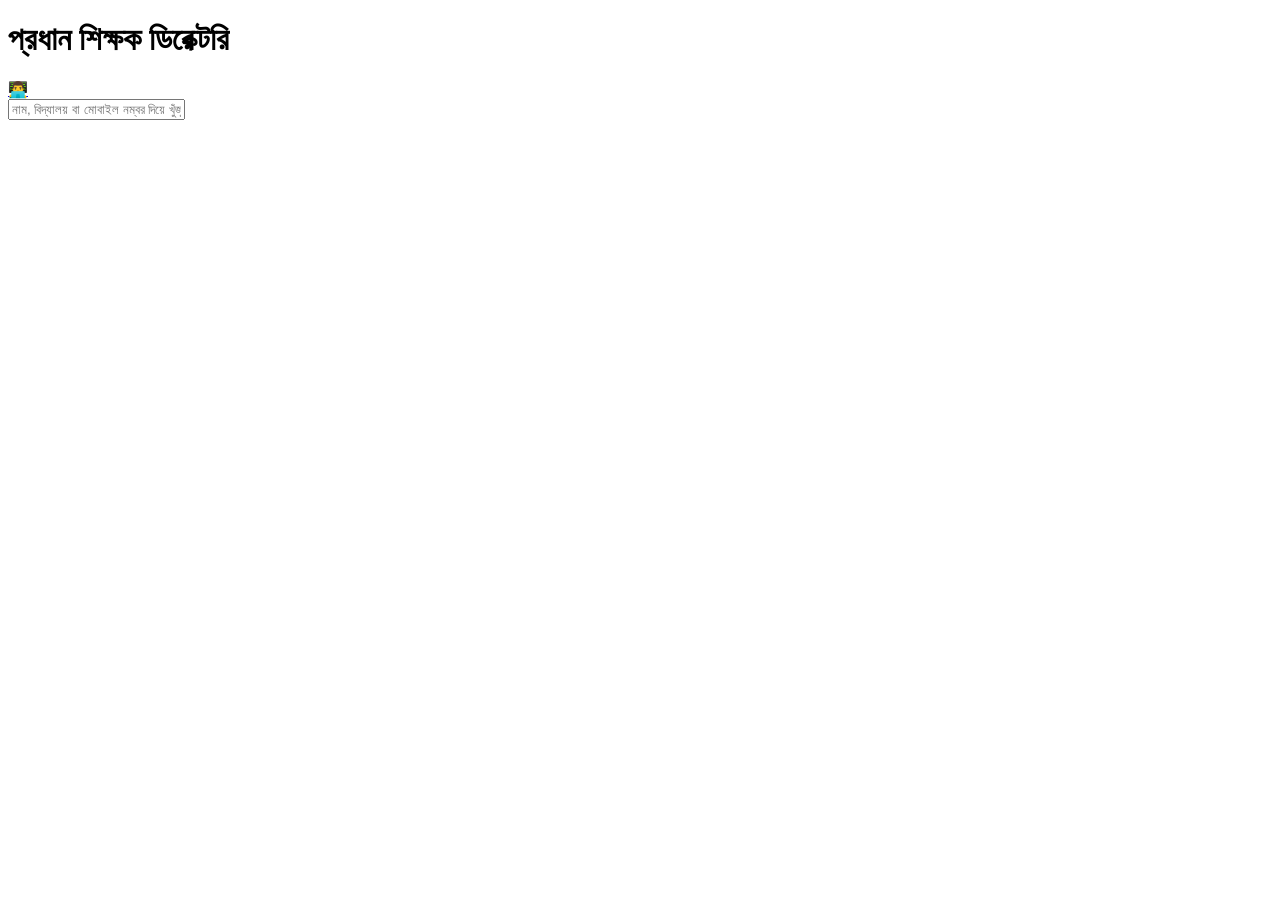
==== commit 15dd18ef: "Create index.html" ====
--- a/index.html
+++ b/index.html
@@ -1,482 +1,54 @@
 <!DOCTYPE html>
 <html lang="bn">
+
 <head>
+
 <meta charset="UTF-8">
 <meta name="viewport" content="width=device-width, initial-scale=1.0">
+
 <title>প্রধান শিক্ষক ডিরেক্টরি</title>
 
-<style>
-*{
-    margin:0;
-    padding:0;
-    box-sizing:border-box;
-    font-family: Arial, sans-serif;
-}
+<link rel="stylesheet" href="css/style.css">
 
-body{
-    margin:0;
-    background:#e9ecef;
-}
+</head>
 
-.header{
-    background:#00695c;
-    color:#fff;
-    text-align:center;
-    padding:16px;
-    font-size:22px;
-    font-weight:bold;
-    box-shadow:0 2px 5px rgba(0,0,0,.2);
-    position:relative;
-}
-
-.about-btn{
-    position:absolute;
-    right:15px;
-    top:50%;
-    transform:translateY(-50%);
-
-    width:34px;
-    height:34px;
-    border-radius:50%;
-    background:#fff3e0;
-    color: #00695c;
-
-    display:flex;
-    align-items:center;
-    justify-content:center;
-
-    cursor:pointer;
-    font-size:16px;
-    font-weight:bold;
-    box-shadow: 0 0 0 0 rgba(255, 255, 255, 0.4);
-    animation: premium-pulse 2.5s infinite; 
-}
-
-@keyframes premium-pulse {
-    0% {
-        transform: translateY(-50%) scale(0.96);
-        box-shadow: 0 0 0 0 rgba(255, 255, 255, 0.5);
-    }
-    70% {
-        transform: translateY(-50%) scale(1);
-        box-shadow: 0 0 0 8px rgba(255, 255, 255, 0);
-    }
-    100% {
-        transform: translateY(-50%) scale(0.96);
-        box-shadow: 0 0 0 0 rgba(255, 255, 255, 0);
-    }
-}
-
-.container{
-    padding:15px;
-    max-width:800px;
-    margin:auto;
-}
-
-.search-box{
-    width:100%;
-    padding:12px 15px;
-    border:none;
-    border-radius:10px;
-    font-size:16px;
-    margin-bottom:15px;
-    box-shadow:0 2px 5px rgba(0,0,0,.1);
-}
-
-.teacher-card{
-    background:#fff;
-    border-radius:12px;
-    padding:15px;
-    margin-bottom:12px;
-    display:flex;
-    justify-content:space-between;
-    align-items:center;
-    box-shadow:0 2px 8px rgba(0,0,0,.08);
-}
-
-.teacher-info{
-    flex:1;
-}
-
-.teacher-name{
-    font-size:18px;
-    font-weight:bold;
-    color:#222;
-    margin-bottom:5px;
-}
-
-.teacher-designation{
-    color:#00695c;
-    font-weight:600;
-    font-size:15px;
-    margin-bottom:5px;
-}
-
-.teacher-school{
-    color:#555;
-    margin-bottom:5px;
-}
-
-.teacher-phone{
-    color:#777;
-    font-size:14px;
-}
-
-.call-btn{
-    width:45px;
-    height:45px;
-    border-radius:50%;
-    background:#f9f9f9;
-    color:#333;
-    display:flex;
-    align-items:center;
-    justify-content:center;
-    text-decoration:none;
-    font-size:20px;
-    flex-shrink:0;
-    box-shadow:0 2px 5px rgba(0,0,0,0.2);
-    transition:all 0.2s ease;
-}
-
-.call-btn:hover{
-    background:#e0e0e0;
-}
-
-.no-result{
-    text-align:center;
-    color:#888;
-    margin-top:20px;
-    display:none;
-}
-
-@media(max-width:480px){
-
-.teacher-name{
-    font-size:16px;
-}
-
-.teacher-school{
-    font-size:14px;
-}
-
-}
-</style>
-</head>
 <body>
 
-<div class="header">
-    <span>প্রধান শিক্ষক ডিরেক্টরি</span>
-    
-    <div class="about-btn" onclick="openDeveloperPage()" style="font-family: 'Georgia', serif; font-style: italic; font-size: 16px;">
-    i
-    </div>
-    
-</div>
+<header class="header">
+
+    <h1 class="header-title">
+        প্রধান শিক্ষক ডিরেক্টরি
+    </h1>
+
+    <a
+       href="developer.html"
+       class="header-icon">
+       👨‍💻
+    </a>
+
+</header>
+
 
 <div class="container">
 
-<input
-type="text"
-id="searchBox"
-class="search-box"
-placeholder="নাম বা বিদ্যালয়ের নাম লিখে খুঁজুন...">
+    <div class="search-box">
 
-<div id="teacherList"></div>
+        <input
+            type="text"
+            id="searchInput"
+            placeholder="নাম, বিদ্যালয় বা মোবাইল নম্বর দিয়ে খুঁজুন..."
+            onkeyup="searchTeachers()">
 
-<div id="noResult" class="no-result">
-কোন তথ্য পাওয়া যায়নি।
-</div>
+    </div>
+
+
+    <div id="teacherList"></div>
 
 </div>
 
-<script>
 
-const teachers = [
-
-["মলয় কান্তি সিকদার", "প্রধান শিক্ষক (ভারপ্রাপ্ত)", "পূর্ব  ঘুটাবাছা সরকারি প্রাথমিক বিদ্যালয়", "01737227007"],
-  ["মোঃ বশির উদ্দিন", "প্রধান শিক্ষক", "পশ্চিম ঘুটাবাছা সরকারি প্রাথমিক বিদ্যালয়", "01710653188"],
-  ["মোঃ আঃ হালিম", "প্রধান শিক্ষক", "পূর্ব কালিবাড়ী সরকারি প্রাথমিক বিদ্যালয়", "01726736331"],
-  ["দিলীপ কুমার হাওলাদার", "প্রধান শিক্ষক", "কালমেঘা সরকারি প্রাথমিক বিদ্যালয়", "01724496043"],
-  ["সালমা বেগম", "প্রধান শিক্ষক", "আমড়াতলা সরকারি প্রাথমিক বিদ্যালয়", "01732286344"],
-  ["মোঃ আতিকুর রহমান", "প্রধান শিক্ষক", "কূপদোন সরকারি প্রাথমিক বিদ্যালয়", "01733187380"],
-  ["রিনা রানী", "প্রধান শিক্ষক", "ছোনবুনিয়া সরকারি প্রাথমিক বিদ্যালয়", "01748255780"],
-  ["মোসাঃ রুমা আকতার", "প্রধান শিক্ষক", "মধ্য কালমেঘা সরকারি প্রাথমিক বিদ্যালয়", "01729477851"],
-  ["বিপ্লব বড়াল", "প্রধান শিক্ষক (ভারপ্রাপ্ত)", "পূর্ব কালমেঘা সরকারি প্রাথমিক বিদ্যালয়", "01729477375"],
-  ["মনিরা সুলতানা", "প্রধান শিক্ষক", "দঃ পূর্ব ঘুটাবাছা নুরিয়া সরকারি প্রাথমিক বিদ্যালয়", "01739365522"],
-  ["নাসরিন আক্তার", "প্রধান শিক্ষক", "মধ্য কালিবাড়ী হাসানিয়া সরকারি প্রাথমিক বিদ্যালয়", "01616447416"],
-  ["মোঃ আলমগীর হোসেন", "প্রধান শিক্ষক (ভারপ্রাপ্ত)", "কালিপুর সরকারি প্রাথমিক বিদ্যালয়", "01724852833"],
-  ["মোঃ হারুন অর রশিদ", "প্রধান শিক্ষক", "ছোট পাথরঘাটা সরকারি প্রাথমিক বিদ্যালয়", "01829766685"],
-  ["মাহমুদা আকতার মিনু", "প্রধান শিক্ষক", "লাকুরতলা সরকারি প্রাথমিক বিদ্যালয়", "01734040823"],
-  ["শ্যামল চন্দ্র মিস্ত্রী", "প্রধান শিক্ষক", "উত্তর ঘুটাবাছা সরকারি প্রাথমিক বিদ্যালয়", "01720353903"],
-  ["শিখা রানী", "প্রধান শিক্ষক (ভারপ্রাপ্ত)", "গোলবুনিয়া সরকারি প্রাথমিক বিদ্যালয়", "01772586860"],
-  ["মোঃ আঃ রহমান", "প্রধান শিক্ষক", "মধ্য কূপদোন সরকারি প্রাথমিক বিদ্যালয়", "01712879826"],
-  ["মোসাঃ নূরনাহার বেগম", "প্রধান শিক্ষক (ভারপ্রাপ্ত)", "পঃ আমড়াতলা আদেশ সরকারি প্রাথমিক বিদ্যালয়", "01719835190"],
-  ["খাদিজা আক্তার রুবি", "প্রধান শিক্ষক", "মুনসীর হাট সরকারি প্রাথমিক বিদ্যালয়", "01735702210"],
-  ["নমিতা রানী", "প্রধান শিক্ষক", "পশ্চিম ছোনবুনিয়া সরকারি প্রাথমিক বিদ্যালয়", "01710180880"],
-  ["মোসাঃ লাভলী", "প্রধান শিক্ষক (ভারপ্রাপ্ত)", "জালালাবাদ সরকারি প্রাথমিক বিদ্যালয়", "01726456340"],
-  ["গোলাম ফারুক", "প্রধান শিক্ষক (ভারপ্রাপ্ত)", "দঃ কূপদোন আদর্শ সরকারি প্রাথমিক বিদ্যালয়", "01719939121"],
-  ["মোসাম্মৎ সালমা আকতার", "প্রধান শিক্ষক", "পূর্ব লাকুরতলা সরকারি প্রাথমিক বিদ্যালয়", "01733830403"],
-  ["মোঃ আঃ রহিম", "প্রধান শিক্ষক (ভারপ্রাপ্ত)", "পশ্চিম কালমেঘা সরকারি প্রাথমিক বিদ্যালয়", "01721652909"],
-  ["উম্মে নাজমা", "প্রধান শিক্ষক", "আবদুল মোতালেব সরকারি প্রাথমিক বিদ্যালয়", "01718887480"],
-  ["মোঃ ইউনুছ মিয়া", "প্রধান শিক্ষক", "পদ্মা সরকারি প্রাথমিক বিদ্যালয়", "01721363840"],
-  ["পুরঞ্জিৎ কীর্তনীয়া", "প্রধান শিক্ষক", "নিজলাঠিমারা সরকারি প্রাথমিক বিদ্যালয়", "01724124856"],
-  ["আকলিমা বেগম", "প্রধান শিক্ষক", "সিমলাতলা সরকারি প্রাথমিক বিদ্যালয়", "01728368895"],
-  ["আরতী রানী রায়", "প্রধান শিক্ষক", "হাড়িটানা সরকারি প্রাথমিক বিদ্যালয়", "01712911617"],
-  ["মোঃ আঃ হালিম", "প্রধান শিক্ষক", "বাদুরতলা সরকারি প্রাথমিক বিদ্যালয়", "01727979442"],
-  ["মোঃ হানিফ মিয়া", "প্রধান শিক্ষক (ভারপ্রাপ্ত)", "গহরপুর সাইদিয়া সরকারি প্রাথমিক বিদ্যালয়", "01765071121"],
-  ["আফরোজা মনি", "প্রধান শিক্ষক (ভারপ্রাপ্ত)", "পাথরঘাটা আদর্শ সরকারি প্রাথমিক বিদ্যালয়", "01722559582"],
-  ["মোঃ আনোয়ার হোসেন", "প্রধান শিক্ষক", "পাথরঘাটা মডেল সরকারি প্রাথমিক বিদ্যালয়", "01715275281"],
-  ["মোঃ ছগিরুল আলম", "প্রধান শিক্ষক", "চরলাঠিমারা সরকারি প্রাথমিক বিদ্যালয়", "01719661371"],
-  ["মোসাঃ নুরুন্নাহার", "প্রধান শিক্ষক", "সুবর্ণা বড়ইতলা সরকারি প্রাথমিক বিদ্যালয়", "01724539720"],
-  ["মোঃ সরোয়ার হোসেন", "প্রধান শিক্ষক", "রুহিতা সরকারি প্রাথমিক বিদ্যালয়", "01721137095"],
-  ["সুবর্ণা বিশ্বাস", "প্রধান শিক্ষক", "বড় পাথরঘাটা সরকারি প্রাথমিক বিদ্যালয়", "01798682892"],
-  ["মোঃ ইসমাইল হোসেন", "প্রধান শিক্ষক", "পশ্চিম বাদুরতলা সরকারি প্রাথমিক বিদ্যালয়", "01724449696"],
-  ["মোঃ এনামুল হক", "প্রধান শিক্ষক", "সৈকত গুচ্ছগ্রাম সরকারি প্রাথমিক বিদ্যালয়", "01719935834"],
-  ["মোঃ মোস্তফা", "প্রধান শিক্ষক", "চরবাদুরতলা সরকারি প্রাথমিক বিদ্যালয়", "01716908470"],
-  ["মোঃ জহিরুল হক", "প্রধান শিক্ষক", "কোড়ালিয়া সরকারি প্রাথমিক বিদ্যালয়", "01728515258"],
-  ["মোঃ আঃ সালাম", "প্রধান শিক্ষক", "হাজীরখাল সরকারি প্রাথমিক বিদ্যালয়", "01737281881"],
-  ["জোহরা আক্তার", "প্রধান শিক্ষক (ভারপ্রাপ্ত)", "পাথরঘাটা নতুন বাজার সরকারি প্রাথমিক বিদ্যালয়", "01720217617"],
-  ["মোঃ আঃ জলিল", "প্রধান শিক্ষক (ভারপ্রাপ্ত)", "পশ্চিম গহরপুর সরকারি প্রাথমিক বিদ্যালয়", "01734757042"],
-  ["জগদীশ চন্দ্র হাওলাদার", "প্রধান শিক্ষক (ভারপ্রাপ্ত)", "পশ্চিম চরলাঠিমারা সরকারি প্রাথমিক বিদ্যালয়", "01745372617"],
-  ["মোঃ আবুল কালাম আজাদ", "প্রধান শিক্ষক", "পূর্ব বাদুরতলা সরকারি প্রাথমিক বিদ্যালয়", "01727659084"],
-  ["মোঃ আলমগীর হোসেন", "প্রধান শিক্ষক", "ক্ষীরতলা সরকারি প্রাথমিক বিদ্যালয়", "01757690304"],
-  ["মোঃ খলিলুর রহমান মোল্লা", "প্রধান শিক্ষক", "হরিণঘাটা সরকারি প্রাথমিক বিদ্যালয়", "01710166324"],
-  ["মোঃ আলমগীর হোসেন", "প্রধান শিক্ষক", "পশ্চিম বড়ইতলা সরকারি প্রাথমিক বিদ্যালয়", "01719937399"],
-  ["লুৎফুন নাহার", "প্রধান শিক্ষক", "পূর্ব পাথরঘাটা সরকারি প্রাথমিক বিদ্যালয়", "01838361626"],
-  ["নিলুফা ইয়াসমিন", "প্রধান শিক্ষক", "পশ্চিম হাড়িটানা সরকারি প্রাথমিক বিদ্যালয়", "01714522836"],
-  ["সুশীল মিত্র", "প্রধান শিক্ষক", "কাঠালতলী সরকারি প্রাথমিক বিদ্যালয়", "01726129560"],
-  ["মোসাঃ নূরনাহার বেগম", "প্রধান শিক্ষক", "দঃ পূর্ব কালিপুর সরকারি প্রাথমিক বিদ্যালয়", "01740810909"],
-  ["শাহিদা পারভীন", "প্রধান শিক্ষক (ভারপ্রাপ্ত)", "কে,বি ইব্রাহিমাবাদ সরকারি প্রাথমিক বিদ্যালয়", "01855661632"],
-  ["উম্মে রাওমান তামান্না", "প্রধান শিক্ষক", "কে,বি মালতী সুন্দরী সরকারি প্রাথমিক বিদ্যালয়", "01729786640"],
-  ["দিলীপ কুমার রায়", "প্রধান শিক্ষক", "তালুকের চরদুয়ানী সরকারি প্রাথমিক বিদ্যালয়", "01721991402"],
-  ["উজ্জ্বল কুমার তালুকদার", "প্রধান শিক্ষক", "বকুলতলা সরকারি প্রাথমিক বিদ্যালয়", "01713961914"],
-  ["অনজু রানী বিশ্বাস", "প্রধান শিক্ষক", "বুজরুগপুর সরকারি প্রাথমিক বিদ্যালয়", "01736391276"],
-  ["মোঃ নাজমা রিক্তা", "প্রধান শিক্ষক (ভারপ্রাপ্ত)", "কা.কা. রহমানীয়া সরকারি প্রাথমিক বিদ্যালয়", "01718246195"],
-  ["খাদিজা আক্তার", "প্রধান শিক্ষক (ভারপ্রাপ্ত)", "দঃ কাঃ সালেহিয়া সরকারি প্রাথমিক বিদ্যালয়", "01782750521"],
-  ["শৈলেন্দ্র নাথ মজুমদার", "প্রধান শিক্ষক (ভারপ্রাপ্ত)", "উঃ তালুক চরদুয়ানী সরকারি প্রাথমিক বিদ্যালয়", "01748424439"],
-  ["মোঃ জাকির হোসেন", "প্রধান শিক্ষক", "কিরণপুর জক্কারিয়া সরকারি প্রাথমিক বিদ্যালয়", "01727123046"],
-  ["শিশির রঞ্জন সমাদ্দার", "প্রধান শিক্ষক", "সপ্তগ্রাম সরকারি প্রাথমিক বিদ্যালয়", "01724996034"],
-  ["তপন কুমার ভট্টাচার্য", "প্রধান শিক্ষক", "উঃ পূঃ কাঠালতলী এইচআলী সরকারি প্রাথমিক বিদ্যালয়", "01711163331"],
-  ["মোঃ রফিকুল ইসলাম", "প্রধান শিক্ষক", "বাদামতলা সরকারি প্রাথমিক বিদ্যালয়", "01718504432"],
-  ["রুনু আক্তার", "প্রধান শিক্ষক", "পূর্ব কাঠালতলী সরকারি প্রাথমিক বিদ্যালয়", "01761441896"],
-  ["মোঃ শাহজাহান মিয়া", "প্রধান শিক্ষক", "উত্তর কাঠালতলী সরকারি প্রাথমিক বিদ্যালয়", "01732374733"],
-  ["মোসাঃ শিউলি আকতার", "প্রধান শিক্ষক", "মধ্য কালিবাড়ী সরকারি প্রাথমিক বিদ্যালয়", "01747947674"],
-  ["শাহানা আক্তার", "প্রধান শিক্ষক (ভারপ্রাপ্ত)", "চরটানা সরকারি প্রাথমিক বিদ্যালয়", "01771336599"],
-  ["তৃপ্তি রানী মজুমদার", "প্রধান শিক্ষক", "পশ্চিম তালুক চরদুয়ানী সরকারি প্রাথমিক বিদ্যালয়", "01751506630"],
-  ["মোঃ ওমর ফারুক", "প্রধান শিক্ষক", "উত্তর কালিপুর সরকারি প্রাথমিক বিদ্যালয়", "01765243572"],
-  ["হেনারা খাতুন", "প্রধান শিক্ষক (ভারপ্রাপ্ত)", "নবগ্রাম সরকারি প্রাথমিক বিদ্যালয়", "01759266781"],
-  ["খাদিজা বেগম", "প্রধান শিক্ষক", "তালুকের চরদুয়ানী মুক্তিযোদ্ধা সরকারি প্রাথমিক বিদ্যালয়", "01725961842"],
-  ["অপর্না ভট্টাচার্য", "প্রধান শিক্ষক", "উঃ কাঠালতলী গড়াঘাটা সরকারি প্রাথমিক বিদ্যালয়", "01710108283"],
-  ["সারমিন আফরোজ", "প্রধান শিক্ষক (ভারপ্রাপ্ত)", "উত্তর কাঠালতলী (সাবেক কমিউনিটি) সরকারি প্রাথমিক বিদ্যালয়", "01732211704"],
-  ["মোঃ ইউসুফ আলী", "প্রধান শিক্ষক", "মাদারতলী সরকারি প্রাথমিক বিদ্যালয়", "01725967929"],
-  ["সুখরঞ্জন দাস", "প্রধান শিক্ষক", "কূপদোন বন্দর সরকারি প্রাথমিক বিদ্যালয়", "01740810910"],
-  ["মোঃ আবু জায়েদ কামাল", "প্রধান শিক্ষক", "কূপদোন কাটাখালী সরকারি প্রাথমিক বিদ্যালয়", "01717982857"],
-  ["মোঃ আলমগীর হোসেন", "প্রধান শিক্ষক", "মধ্য কূপদোন সরকারি প্রাথমিক বিদ্যালয়", "01719272901"],
-  ["মোঃ আলাউদ্দীন", "প্রধান শিক্ষক", "পশ্চিম কূপদোন সরকারি প্রাথমিক বিদ্যালয়", "01712943324"],
-  ["গাজী মাসুদ মিয়া", "প্রধান শিক্ষক (ভারপ্রাপ্ত)", "শিংড়াবুনিয়া সরকারি প্রাথমিক বিদ্যালয়", "01711986507"],
-  ["মোসাঃ করিমুন্নেছা", "প্রধান শিক্ষক", "পূর্ব বাইনচটকী সরকারি প্রাথমিক বিদ্যালয়", "01734361562"],
-  ["রওশন জাহান", "প্রধান শিক্ষক (ভারপ্রাপ্ত)", "কালিবাড়ী সরকারি প্রাথমিক বিদ্যালয়", "01723507047"],
-  ["মোঃ হাবিবুর রহমান", "প্রধান শিক্ষক", "আমতলী সরকারি প্রাথমিক বিদ্যালয়", "01728415606"],
-  ["মোসাঃ নাজমুনন্নাহার", "প্রধান শিক্ষক", "খাসতবক সরকারি প্রাথমিক বিদ্যালয়", "01713958775"],
-  ["মোঃ খায়রুল আলম", "প্রধান শিক্ষক", "উত্তর পশ্চিম জালিয়াঘাটা সরকারি প্রাথমিক বিদ্যালয়", "01721874936"],
-  ["মোঃ মাহবুবুর রহমান", "প্রধান শিক্ষক (ভারপ্রাপ্ত)", "পশ্চিম জালিয়াঘাটা তোমেজিয়া সরকারি প্রাথমিক বিদ্যালয়", "01770395735"],
-  ["সাদিয়া আফরোজ", "প্রধান শিক্ষক", "পূর্ব লেমুয়া সরকারি প্রাথমিক বিদ্যালয়", "01724955303"],
-  ["মোঃ মিজানুর রহমান", "প্রধান শিক্ষক", "মধ্য বাইনচটকী সরকারি প্রাথমিক বিদ্যালয়", "01726452892"],
-  ["এ কে এম রফিকুল আলম", "প্রধান শিক্ষক (ভারপ্রাপ্ত)", "দক্ষিণ কাকচিড়া সরকারি প্রাথমিক বিদ্যালয়", "01724891022"],
-  ["সালমা আক্তার", "প্রধান শিক্ষক (ভারপ্রাপ্ত)", "লেমুয়া খাসতবক সরকারি প্রাথমিক বিদ্যালয়", "01786575375"],
-  ["মোঃ আঃ কালাম", "প্রধান শিক্ষক (ভারপ্রাপ্ত)", "বাড়ইতবক সরকারি প্রাথমিক বিদ্যালয়", "01712308968"],
-  ["দেবব্রত হালদার", "প্রধান শিক্ষক", "শহীদ স্মৃতি সরকারি প্রাথমিক বিদ্যালয়", "01716095601"],
-  ["আসমা আক্তার", "প্রধান শিক্ষক (ভারপ্রাপ্ত)", "দক্ষিণ চরকগাছিয়া সরকারি প্রাথমিক বিদ্যালয়", "01723822808"],
-  ["ইয়াসিন আক্তার ডলি", "প্রধান শিক্ষক (ভারপ্রাপ্ত)", "মধ্য জালিয়াঘাটা সরকারি প্রাথমিক বিদ্যালয়", "01729461834"],
-  ["তাসলিমা আক্তার", "প্রধান শিক্ষক (ভারপ্রাপ্ত)", "হরিদ্রা সরকারি প্রাথমিক বিদ্যালয়", "01754514740"],
-  ["মোসাঃ জুঁইলি", "প্রধান শিক্ষক (ভারপ্রাপ্ত)", "বাইনচটকী আজিজ সিকদার বাড়ী সরকারি প্রাথমিক বিদ্যালয়", "01787514748"],
-  ["মোঃ মাসুদ আলম", "প্রধান শিক্ষক", "উত্তর মাদারতলী সরকারি প্রাথমিক বিদ্যালয়", "01721187072"],
-  ["মাহমুদা", "প্রধান শিক্ষক (ভারপ্রাপ্ত)", "জালিয়াঘাটা ফকিরেরহাট সরকারি প্রাথমিক বিদ্যালয়", "01731067800"],
-  ["মোঃ মনিরুজ্জামান", "প্রধান শিক্ষক (ভারপ্রাপ্ত)", "উত্তর পূর্ব জালিয়াঘাটা সরকারি প্রাথমিক বিদ্যালয়", "01728254394"],
-  ["খাদিজা আকতার লাকী", "প্রধান শিক্ষক", "বেতমোর সরকারি প্রাথমিক বিদ্যালয়", "01720524597"],
-  ["রুনু আকতার", "প্রধান শিক্ষক", "কড়ইতলা সরকারি প্রাথমিক বিদ্যালয়", "01726519457"],
-  ["পীযূষ কুমার হাওলাদার", "প্রধান শিক্ষক", "লেমুয়া সরকারি প্রাথমিক বিদ্যালয়", "01718975082"],
-  ["রেখা বিশ্বাস", "প্রধান শিক্ষক", "শতকর বেতমোর সরকারি প্রাথমিক বিদ্যালয়", "01771659047"],
-  ["সেলিনা সুলতানা", "প্রধান শিক্ষক", "ছোট নাচনাপাড়া সরকারি প্রাথমিক বিদ্যালয়", "01721366516"],
-  ["মোঃ গিয়াস উদ্দিন আহমদ", "প্রধান শিক্ষক", "মানিকখালী সরকারি প্রাথমিক বিদ্যালয়", "01710118864"],
-  ["বিথী ইয়াসমিন", "প্রধান শিক্ষক (ভারপ্রাপ্ত)", "কালিপুর মানিকখালী সরকারি প্রাথমিক বিদ্যালয়", "01763931659"],
-  ["আখতারুজ্জামান", "প্রধান শিক্ষক (ভারপ্রাপ্ত)", "শিংড়াবুনিয়া সরকারি প্রাথমিক বিদ্যালয়", "01720286220"],
-  ["মোঃ জাকির হোসেন", "প্রধান শিক্ষক (ভারপ্রাপ্ত)", "নাচনাপাড়া জ্ঞানপাড়া সরকারি প্রাথমিক বিদ্যালয়", "01710180257"],
-  ["মোসাঃ নাসরিন আক্তার", "প্রধান শিক্ষক (ভারপ্রাপ্ত)", "বড় নাচনাপাড়া সৈয়দআলী সরকারি প্রাথমিক বিদ্যালয়", "01735997211"],
-  ["অজুফা আক্তার", "প্রধান শিক্ষক (ভারপ্রাপ্ত)", "উত্তর কড়ইতলা নববিধান সরকারি প্রাথমিক বিদ্যালয়", "01734083278"],
-  ["নাদিরা পারভীন", "প্রধান শিক্ষক", "নাচনাপাড়া বন্দর সরকারি প্রাথমিক বিদ্যালয়", "01797466070"],
-  ["মোঃ রফিকুল ইসলাম", "প্রধান শিক্ষক (ভারপ্রাপ্ত)", "পূর্ব নাচনাপাড়া এন ইসলাম মনি সরকারি প্রাথমিক বিদ্যালয়", "01799135827"],
-  ["মোঃ কামরুজ্জামান", "প্রধান শিক্ষক (ভারপ্রাপ্ত)", "দক্ষিণ জ্ঞানপাড়া সরকারি প্রাথমিক বিদ্যালয়", "01718466655"],
-  ["সখিনা বেগম", "প্রধান শিক্ষক", "উত্তর জ্ঞানপাড়া সরকারি প্রাথমিক বিদ্যালয়", "01710178870"],
-  ["মোঃ আমিনুল ইসলাম", "প্রধান শিক্ষক (ভারপ্রাপ্ত)", "পূর্ব জ্ঞানপাড়া সরকারি প্রাথমিক বিদ্যালয়", "01762446537"],
-  ["মোঃ শহিদুল ইসলাম", "প্রধান শিক্ষক", "দক্ষিণ মানিকখালী সরকারি প্রাথমিক বিদ্যালয়", "01736366084"],
-  ["মোসাঃ হোসনেয়ারা বেগম", "প্রধান শিক্ষক", "শতকর সোনার বাংলা সরকারি প্রাথমিক বিদ্যালয়", "01777420207"],
-  ["হাওয়া বেগম", "প্রধান শিক্ষক (ভারপ্রাপ্ত)", "কালিপুর জ্ঞানপাড়া আদর্শ সরকারি প্রাথমিক বিদ্যালয়", "01787700088"],
-  ["জোসনা রানী", "প্রধান শিক্ষক", "মধ্য গোলবুনিয়া সরকারি প্রাথমিক বিদ্যালয়", "01727880636"],
-  ["মোঃ আহসানউজ্জামান", "প্রধান শিক্ষক (ভারপ্রাপ্ত)", "জামিরতলা সরকারি প্রাথমিক বিদ্যালয়", "01793375298"],
-  ["বিভূতি ভূষণ হাওলাদার", "প্রধান শিক্ষক", "মধ্য জ্ঞানপাড়া সরকারি প্রাথমিক বিদ্যালয়", "01726826921"],
-  ["মোঃ হারুন অর রশিদ", "প্রধান শিক্ষক", "উত্তর মানিকখালী সরকারি প্রাথমিক বিদ্যালয়", "01728874945"],
-  ["মোঃ মন্নান কবির", "প্রধান শিক্ষক (ভারপ্রাপ্ত)", "উত্তর বেতমোর সরকারি প্রাথমিক বিদ্যালয়", "01714748052"],
-  ["খাদিজা নাসরিন", "প্রধান শিক্ষক (ভারপ্রাপ্ত)", "দক্ষিণ পূর্ব লেমুয়া ওসমান আলী সরকারি প্রাথমিক বিদ্যালয়", "01720045020"],
-  ["জান্নাতুল ফেরদৌস", "প্রধান শিক্ষক (ভারপ্রাপ্ত)", "গোলাম সবুর টুলু সরকারি প্রাথমিক বিদ্যালয়", "01759508160"],
-  ["চঞ্চল মিত্র", "প্রধান শিক্ষক (ভারপ্রাপ্ত)", "চরদুয়ানী সরকারি প্রাথমিক বিদ্যালয়", "01712443861"],
-  ["দিলীপ কুমার হাওলাদার", "প্রধান শিক্ষক", "ছহরাবাদ সরকারি প্রাথমিক বিদ্যালয়", "01719971436"],
-  ["নাজমুল হাসান", "প্রধান শিক্ষক (ভারপ্রাপ্ত)", "তাফালবাড়ীয়া সরকারি প্রাথমিক বিদ্যালয়", "01790919454"],
-  ["জান্নাতুল", "প্রধান শিক্ষক (ভারপ্রাপ্ত)", "জ্ঞানপাড়া আমড়াতলা সরকারি প্রাথমিক বিদ্যালয়", "01746276211"],
-  ["কাজল রেখা বিশ্বাস", "প্রধান শিক্ষক", "হোগলপাশা সরকারি প্রাথমিক বিদ্যালয়", "01713956494"],
-  ["সুবর্ণা রানী", "প্রধান শিক্ষক (ভারপ্রাপ্ত)", "জ্ঞানপাড়া সরকারি প্রাথমিক বিদ্যালয়", "01735677844"],
-  ["মাহবুবায়ে মোমেনাত", "প্রধান শিক্ষক", "মঠেরখাল সরকারি প্রাথমিক বিদ্যালয়", "01747307979"],
-  ["সুমী আক্তার", "প্রধান শিক্ষক (ভারপ্রাপ্ত)", "ইকরবুনিয়া সরকারি প্রাথমিক বিদ্যালয়", "01751826413"],
-  ["মোঃ শাহ আলম", "প্রধান শিক্ষক", "গাববাড়ীয়া সরকারি প্রাথমিক বিদ্যালয়", "01727078620"],
-  ["মোঃ আবু ছালেহ", "প্রধান শিক্ষক", "টেংরা সরকারি প্রাথমিক বিদ্যালয়", "01731922523"],
-  ["মোঃ ফয়জুল আমীন", "প্রধান শিক্ষক", "হাতেমপুর সরকারি প্রাথমিক বিদ্যালয়", "01715380117"],
-  ["সালমা ইয়াসমিন", "প্রধান শিক্ষক", "পূর্ব হাতেমপুর সরকারি প্রাথমিক বিদ্যালয়", "01727045442"],
-  ["প্রভা রঞ্জন বিশ্বাস", "প্রধান শিক্ষক", "কেওড়াতলা সরকারি প্রাথমিক বিদ্যালয়", "01728253755"],
-  ["মুহাম্মদ আঃ ছত্তার", "প্রধান শিক্ষক", "ছোট টেংরা আহমদিয়া সরকারি প্রাথমিক বিদ্যালয়", "01715717928"],
-  ["মোঃ দুলাল গাজী", "প্রধান শিক্ষক", "হোগলপাশা বীণা পানি সরকারি প্রাথমিক বিদ্যালয়", "01734361538"],
-  ["সুমন হাওলাদার", "প্রধান শিক্ষক (ভারপ্রাপ্ত)", "কালিয়ারখাল দঃ চরদুয়ানী সরকারি প্রাথমিক বিদ্যালয়", "01843982217"],
-  ["মুহাম্মদ মনিরুজ্জামান", "প্রধান শিক্ষক (ভারপ্রাপ্ত)", "দঃ জ্ঞানপাড়া নেগাবানিয়া সরকারি প্রাথমিক বিদ্যালয়", "01718992957"],
-  ["মৃদুল কান্তি সিকদার", "প্রধান শিক্ষক", "হোগলপাশা আদর্শ সরকারি প্রাথমিক বিদ্যালয়", "01714786134"],
-  ["বিধান কৃষ্ণ", "প্রধান শিক্ষক", "ছোট টেংরা সরকারি প্রাথমিক বিদ্যালয়", "01734361540"],
-  ["শিখা রানী অধিকারী", "প্রধান শিক্ষক", "মাছের খাল সরকারি প্রাথমিক বিদ্যালয়", "01732774622"],
-  ["সৈয়দ আমীর খসরু", "প্রধান শিক্ষক (ভারপ্রাপ্ত)", "উত্তর ছোট টেংরা সরকারি প্রাথমিক বিদ্যালয়", "01711001784"],
-  ["অসীম চন্দ্র হাওলাদার", "প্রধান শিক্ষক", "দঃ জ্ঞানপাড়া খলিফারহাট সরকারি প্রাথমিক বিদ্যালয়", "01732774620"],
-  ["মোঃ এনামুল কবির", "প্রধান শিক্ষক", "পূর্ব মঠেরখাল সরকারি প্রাথমিক বিদ্যালয়", "01721536104"]
-    
-    
-];
-
-function normalize(text){
-    if (!text) return "";
-    return text.toString()
-        .toLowerCase()
-        .trim()
-        .replace(/[\u09bc]/g, '')
-        .replace(/য়/g, 'য়')
-        .replace(/ড়/g, '\u09dc')
-        .replace(/ঢ়/g, '\u09dd');
-}
-
-const teacherList = document.getElementById("teacherList");
-const searchBox = document.getElementById("searchBox");
-const noResult = document.getElementById("noResult");
-
-function renderTeachers(data){
-
-teacherList.innerHTML = "";
-
-if(data.length === 0){
-    noResult.style.display = "block";
-    return;
-}
-
-noResult.style.display = "none";
-
-data.forEach(teacher => {
-
-teacherList.innerHTML += `
-<div class="teacher-card">
-
-    <div class="teacher-info">
-
-        <div class="teacher-name">
-            ${teacher[0]}
-        </div>
-
-        <div class="teacher-designation">
-            ${teacher[1]}
-        </div>
-
-        <div class="teacher-school">
-            ${teacher[2]}
-        </div>
-
-        <div class="teacher-phone">
-            ${teacher[3]}
-        </div>
-
-    </div>
-
-    <a href="tel:${teacher[3]}" class="call-btn">
-        📞
-    </a>
-
-</div>
-`;
-
-});
-
-}
-
-renderTeachers(teachers);
-
-searchBox.addEventListener("input", () => {
-
-    const keyword = normalize(searchBox.value);
-
-    const filtered = teachers.filter(t =>
-        normalize(t[0]).includes(keyword) || // নাম দিয়ে সার্চ
-        normalize(t[2]).includes(keyword) || // বিদ্যালয়ের নাম দিয়ে সার্চ
-        normalize(t[3]).includes(keyword)    // মোবাইল নম্বর দিয়ে সার্চ
-    );
-
-    renderTeachers(filtered);
-});
-
-function openDeveloperPage(){
-    document.querySelector(".header").style.display = "none";
-    document.querySelector(".container").style.display = "none";
-    document.getElementById("developerPage").style.display = "block";
-    
-history.pushState({page: "developer"}, "Developer Info");
-}
-
-function closeDeveloperPage(){
-    document.querySelector(".header").style.display = "block";
-    document.querySelector(".container").style.display = "block";
-    document.getElementById("developerPage").style.display = "none";
-}
-
-window.addEventListener("popstate", function(event) {
-    closeDeveloperPage();
-});
-
-
-</script>
-
-<div id="developerPage" style="display:none;position:fixed;top:0;left:0;width:100%;height:100%;background:#e9ecef;overflow:auto;box-sizing:border-box;z-index: 999;">
-
-    <div style="background:#00695c;color:white;text-align:center;padding:16px;font-weight:bold;font-size:18px;box-shadow:0 2px 5px rgba(0,0,0,.2);">
-        Developer Information
-    </div>
-
-    <div style="padding: 15px; max-width: 800px; margin: auto;">
-
-        <!-- ডেভেলাপার প্রোফাইল কার্ড -->
-        <div style="text-align:center; margin-top:10px;">
-
-            <!-- প্রোফাইল পিকচার বা ডিফল্ট আইকন -->
-            <div style="width:130px; height:130px; border-radius:50%; border:4px solid #00695c; margin: 0 auto 20px auto; display:flex; align-items:center; justify-content:center; background:#ccc; overflow:hidden; position:relative; box-shadow:0 4px 8px rgba(0,0,0,0.1);">
-                <span style="font-size:60px; color:#fff; position:absolute; z-index:1;">👤</span>
-                <img src="photo.jpg" style="width:100%; height:100%; object-fit:cover; position:absolute; z-index:2; top:0; left:0;" onerror="this.style.display='none'">
-            </div>
-
-            <h2 style="margin: 0 0 10px 0; color:#222; font-size:24px;">মোঃ নাফিউল ইসলাম ফাহাদ</h2>
-
-            <p style="margin: 0 0 8px 0; color:#00695c; font-weight:600; font-size:16px;">সহকারী শিক্ষক</p>
-
-            <p style="margin: 0 0 8px 0; color:#555; font-size:15px;">পশ্চিম চরলাঠিমারা সরকারি প্রাথমিক বিদ্যালয়</p>
-
-            <p style="margin: 0; color:#777; font-size:15px; font-style: italic;">আইসিটি বিষয়ক সম্পাদক, প্রাথমিক শিক্ষক সমিতি, পাথরঘাটা, বরগুনা।</p>
-
-
-        </div>
-
-    </div>
-
-</div>
+<script src="js/data.js"></script>
+<script src="js/app.js"></script>
 
 </body>
 </html>
-
-    
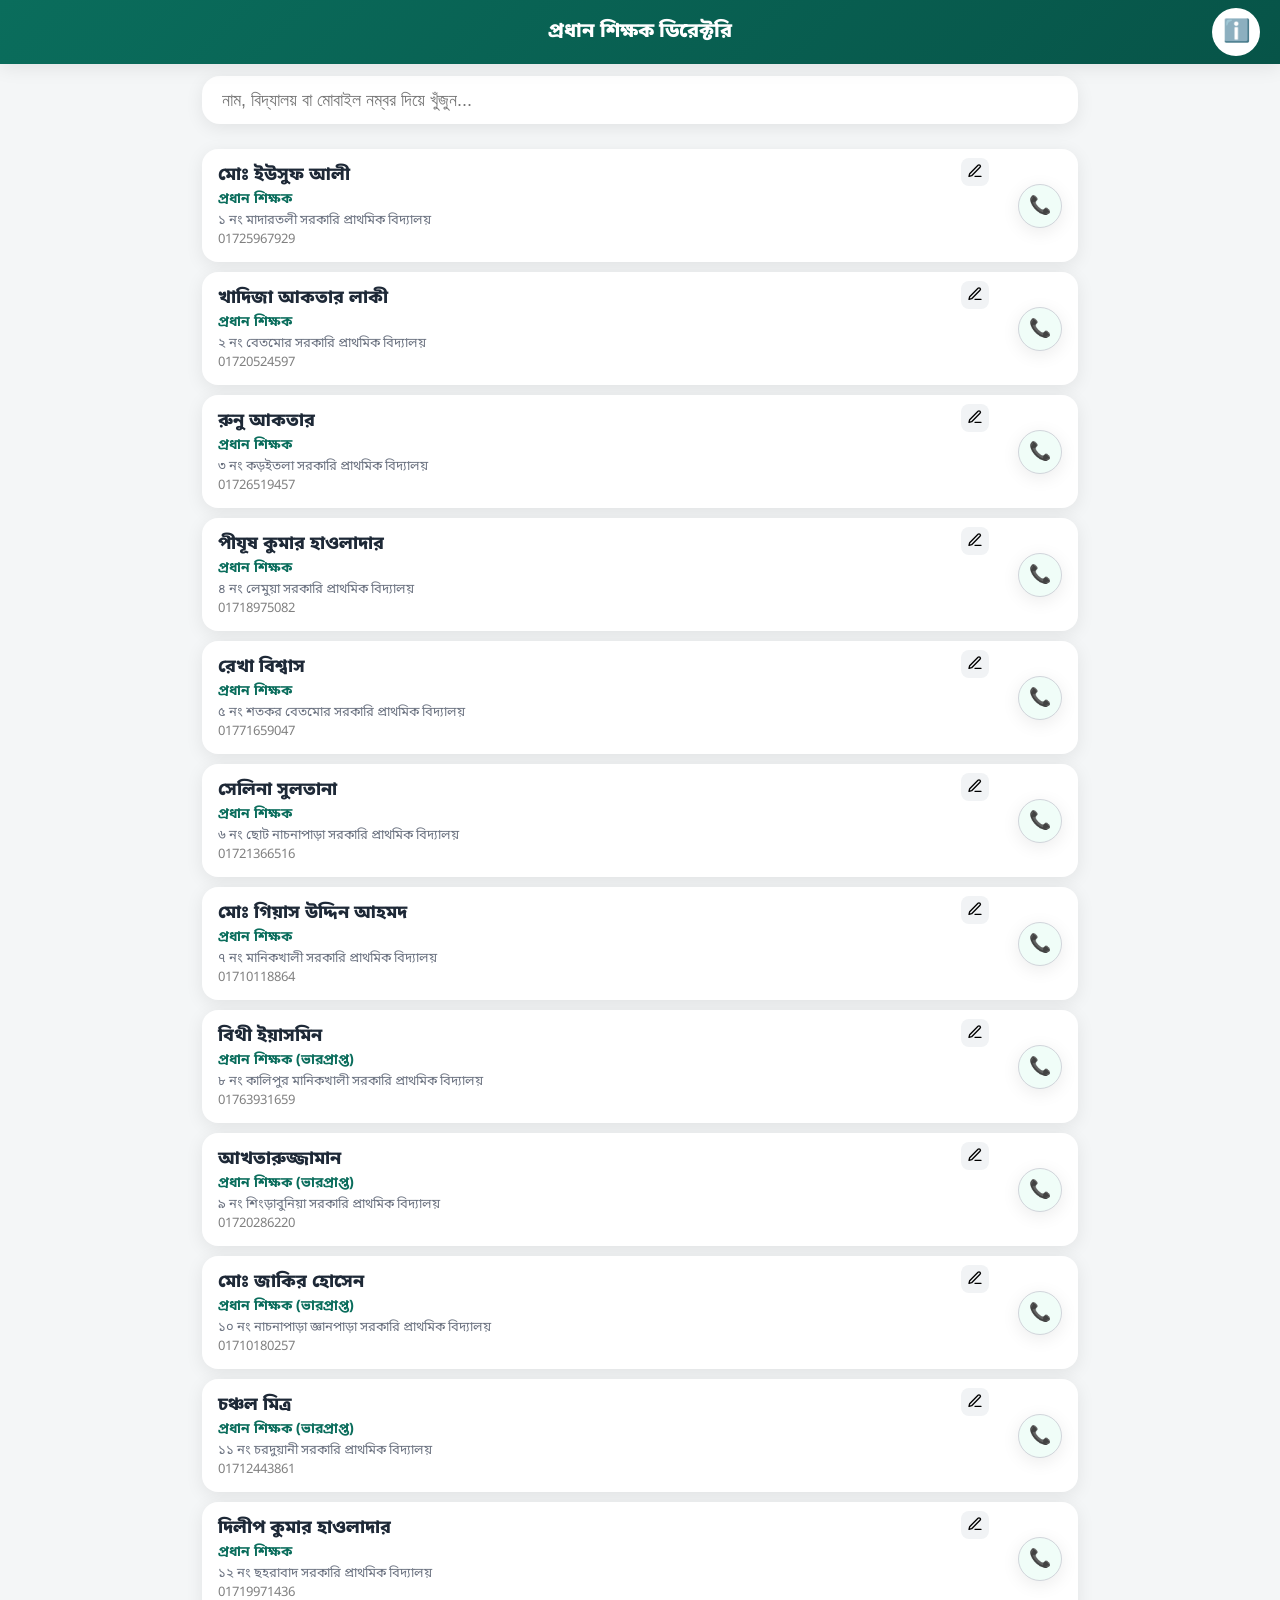
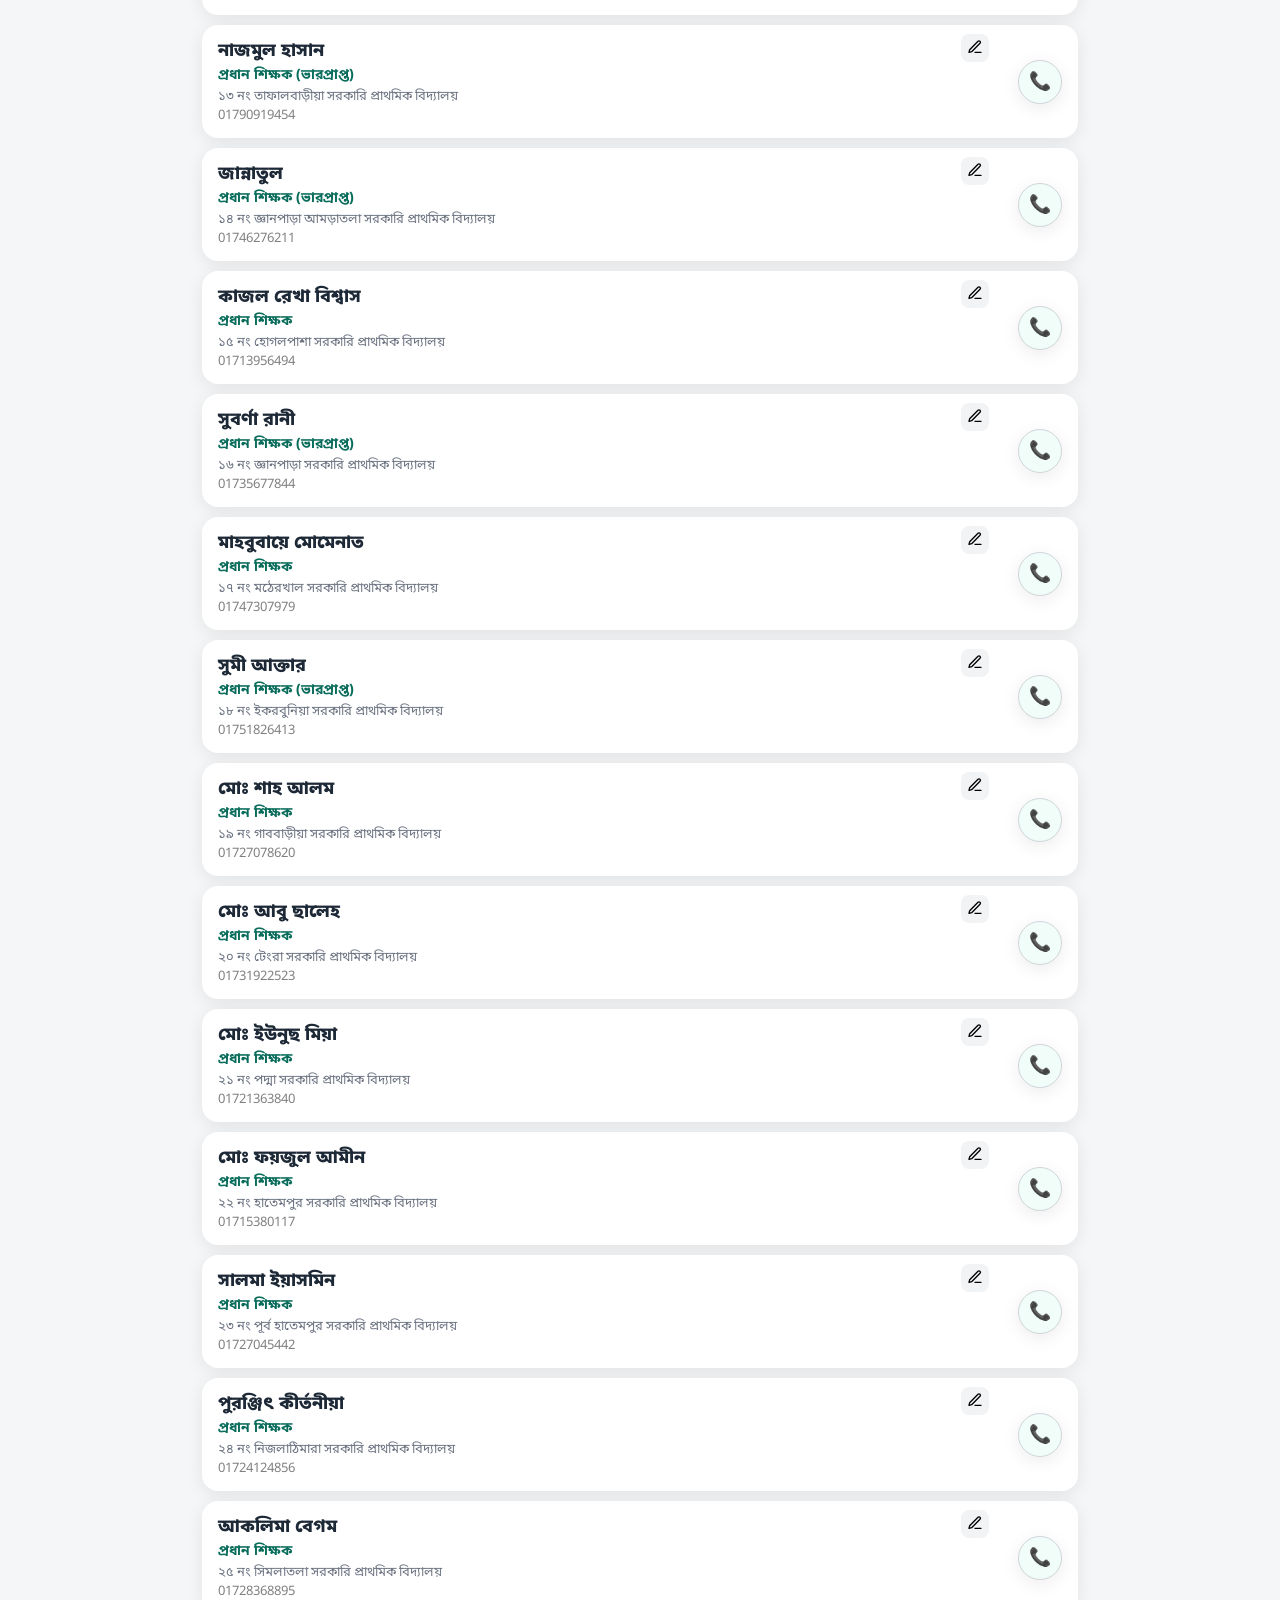
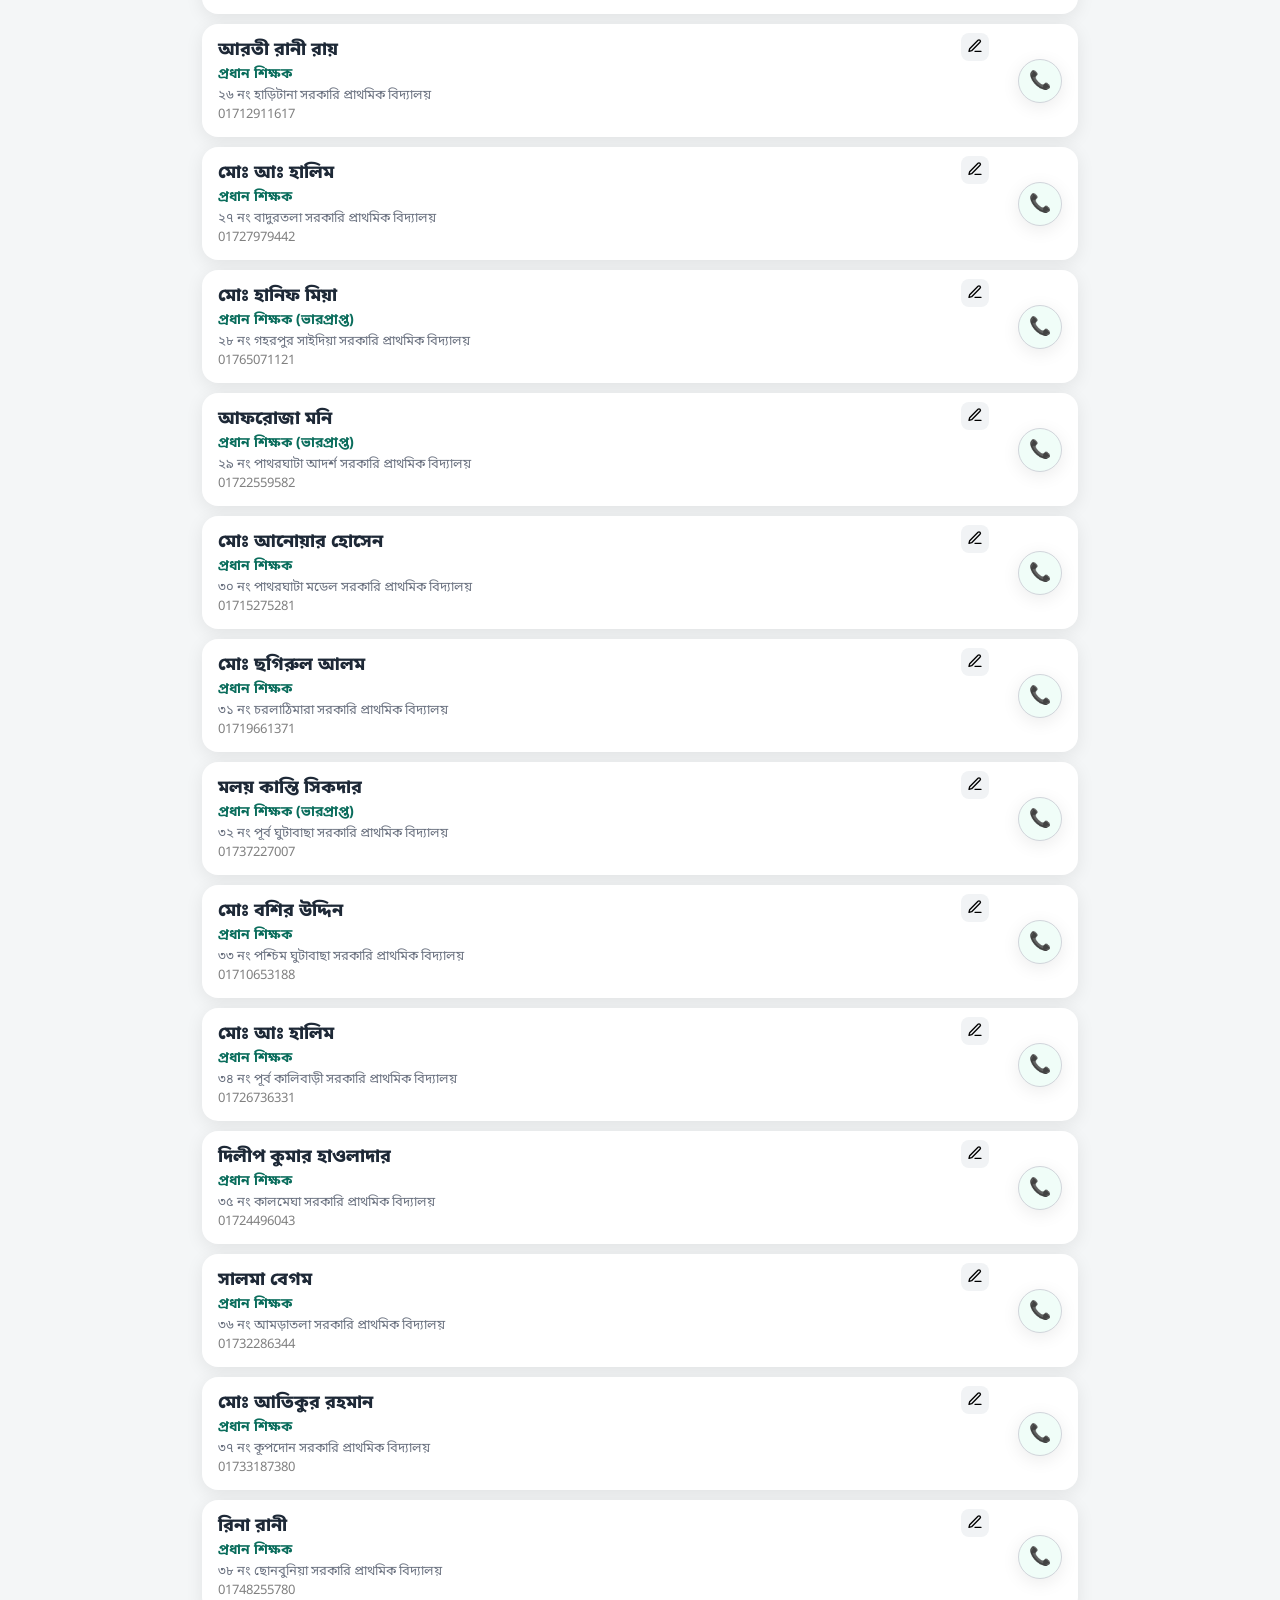
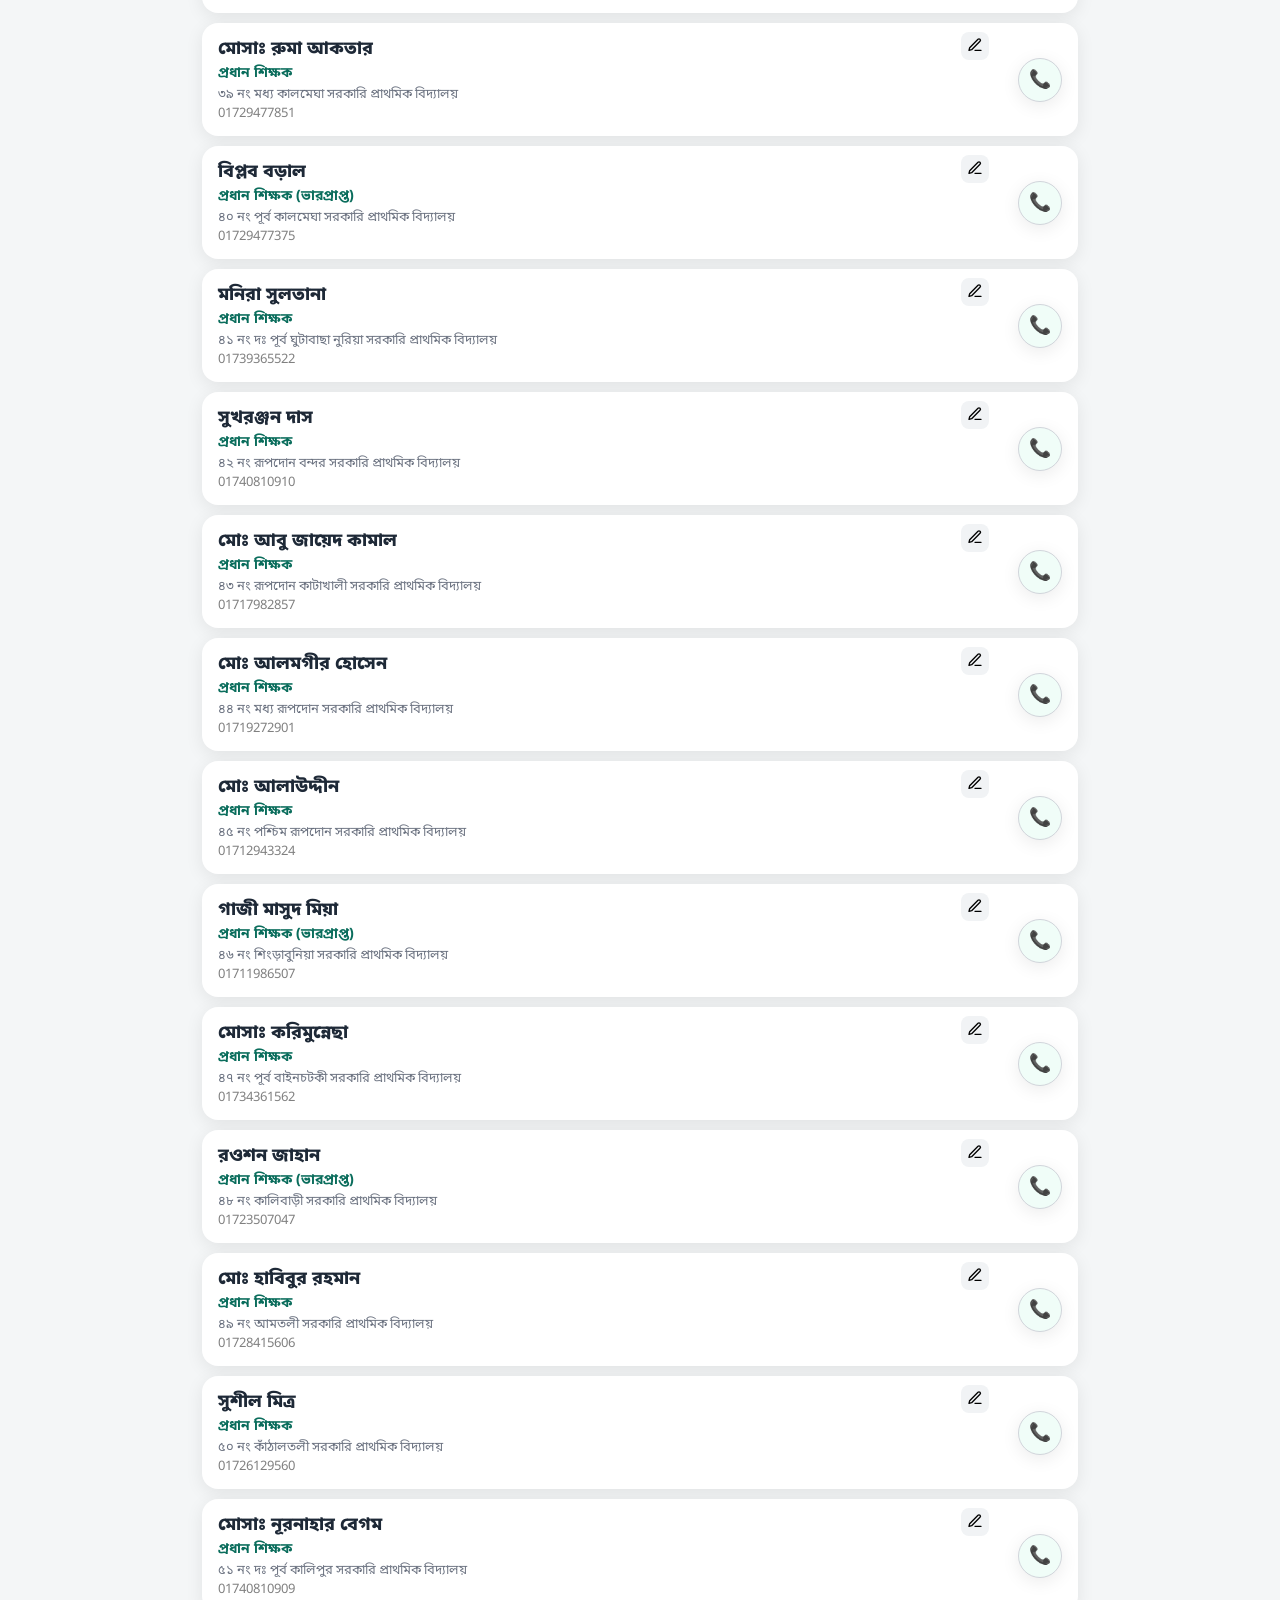
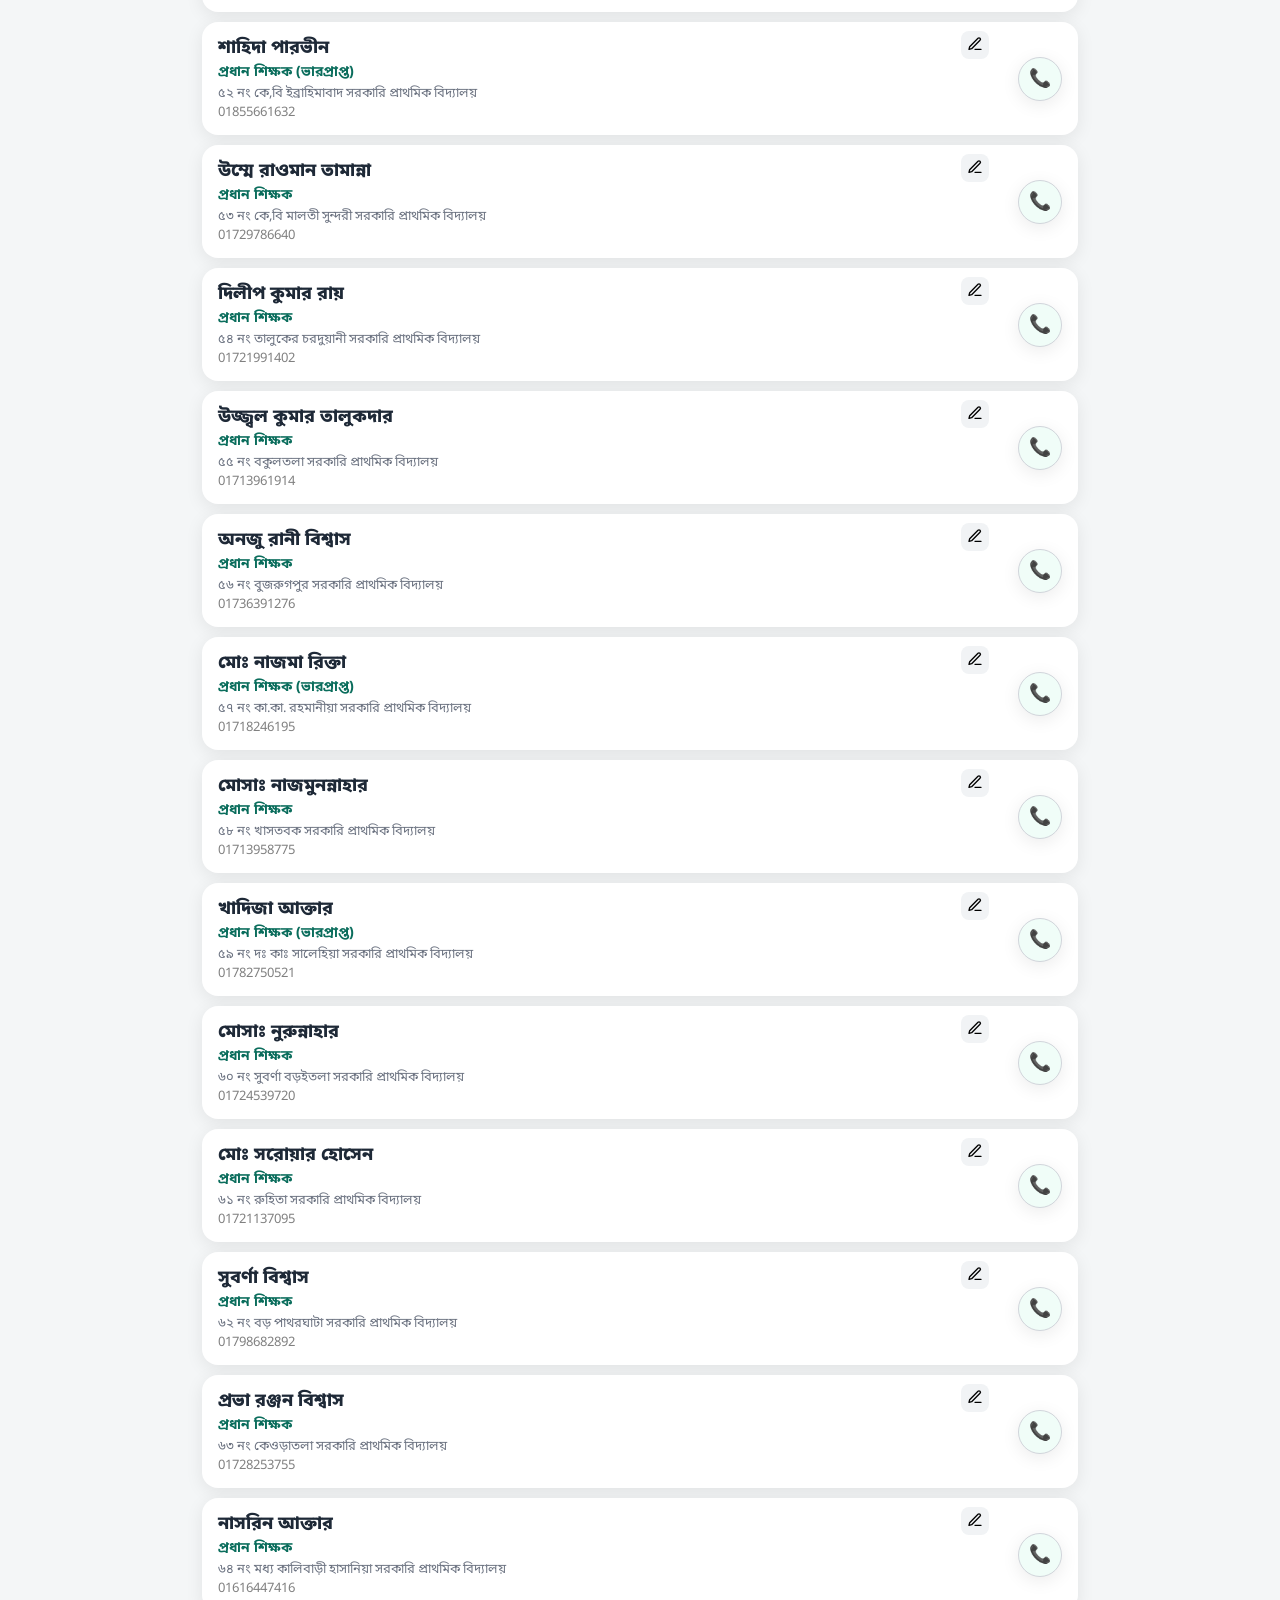
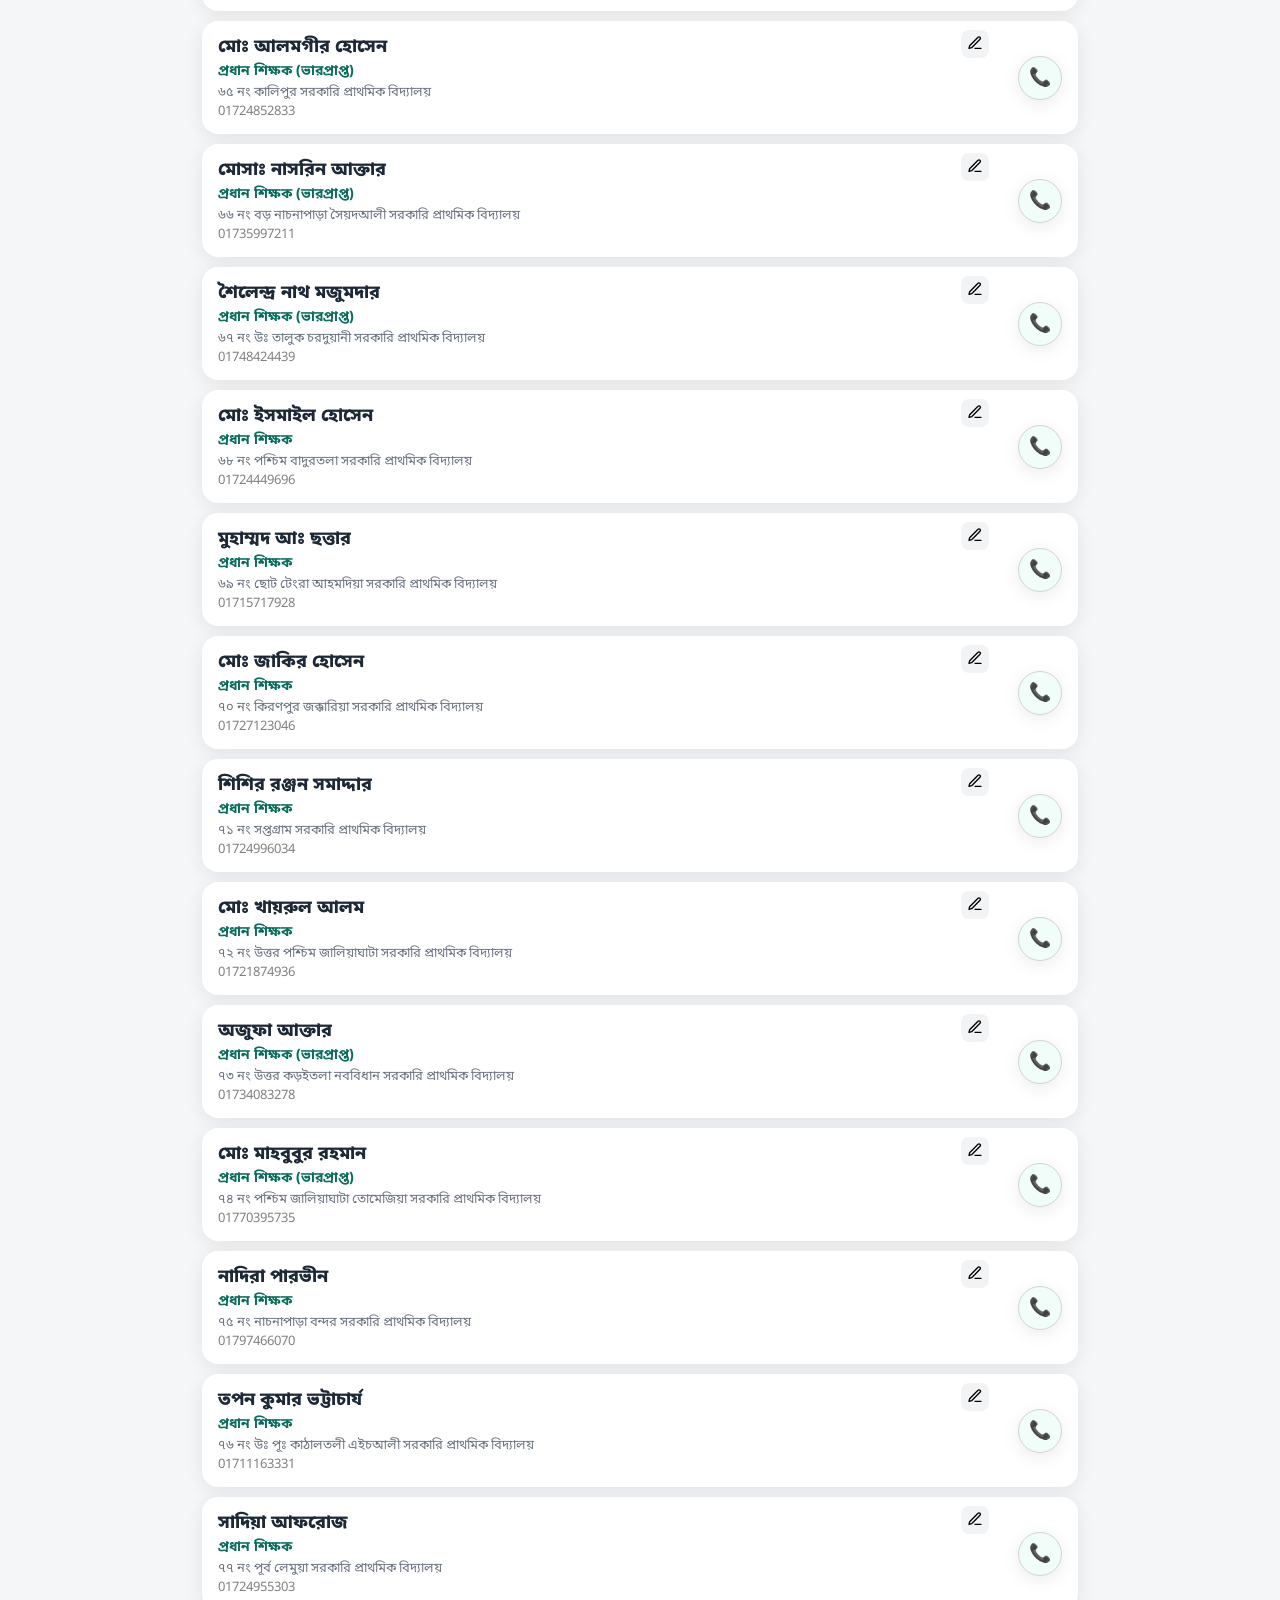
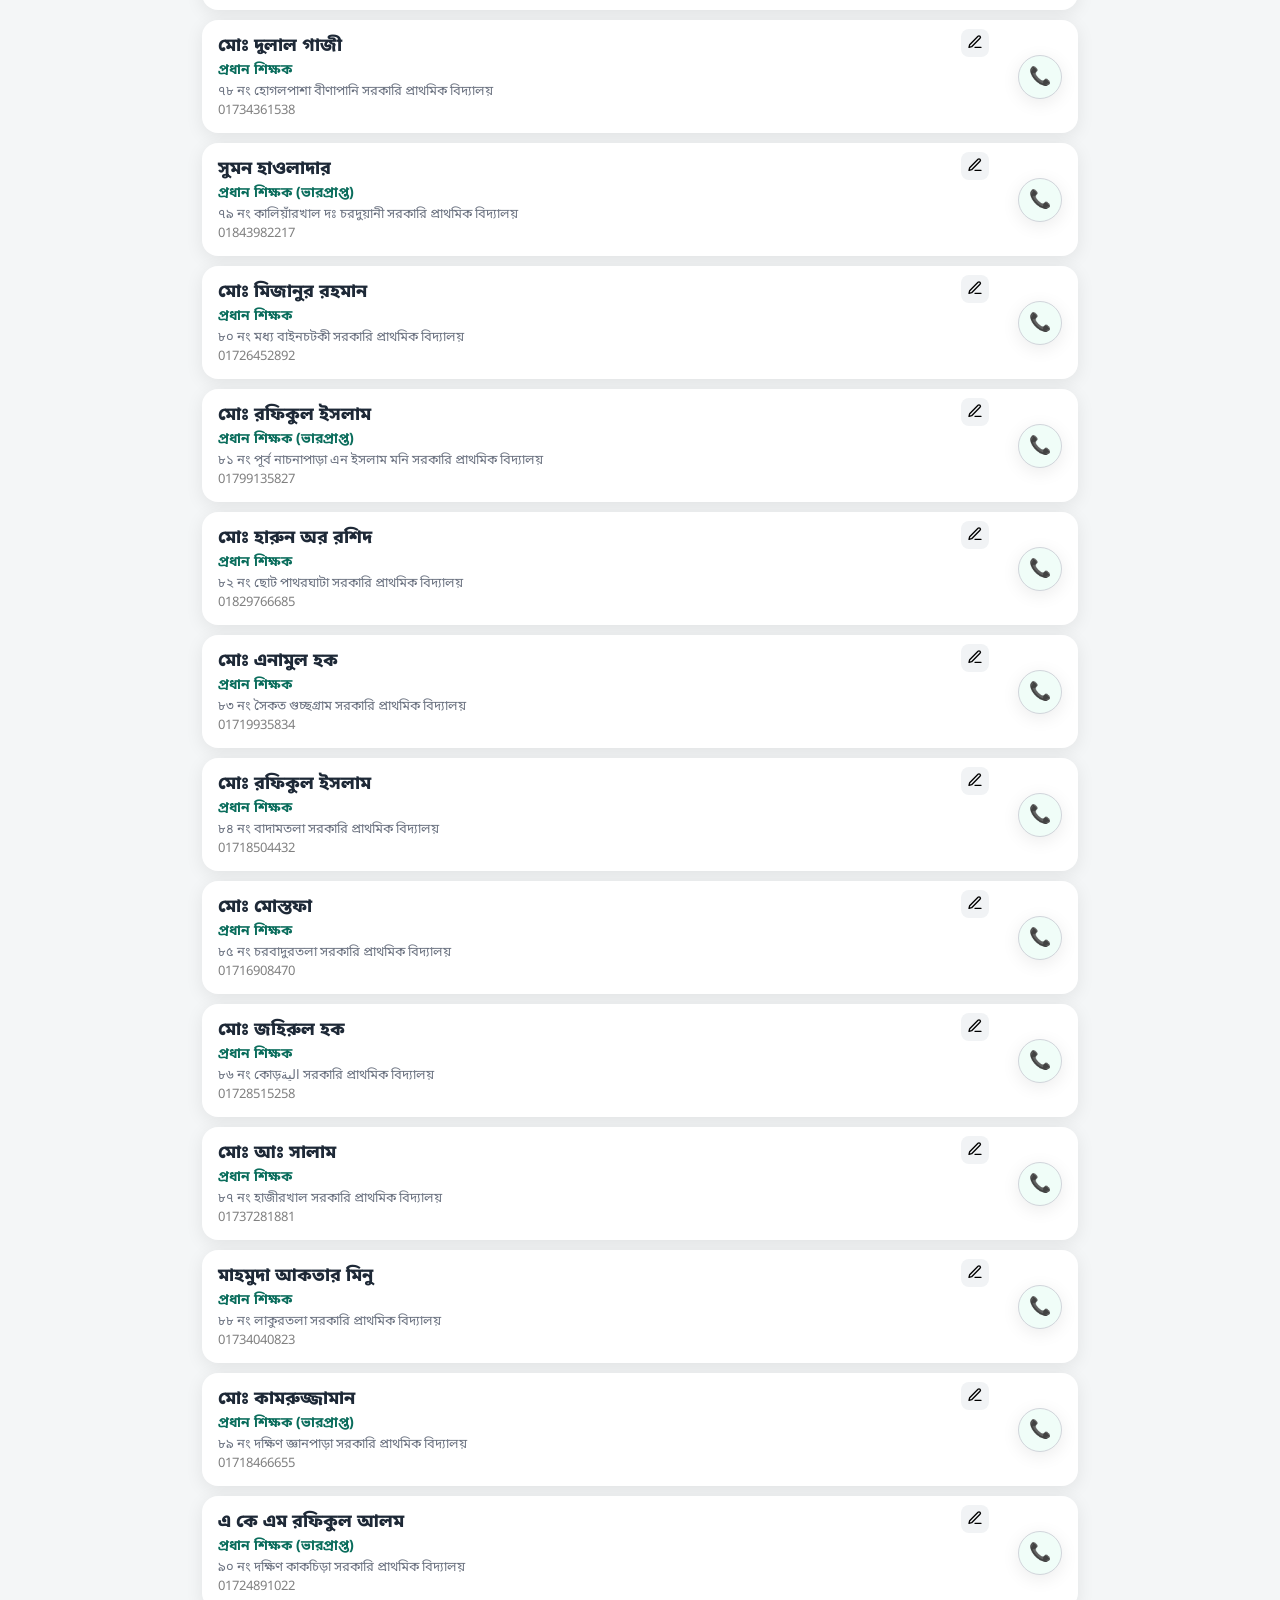
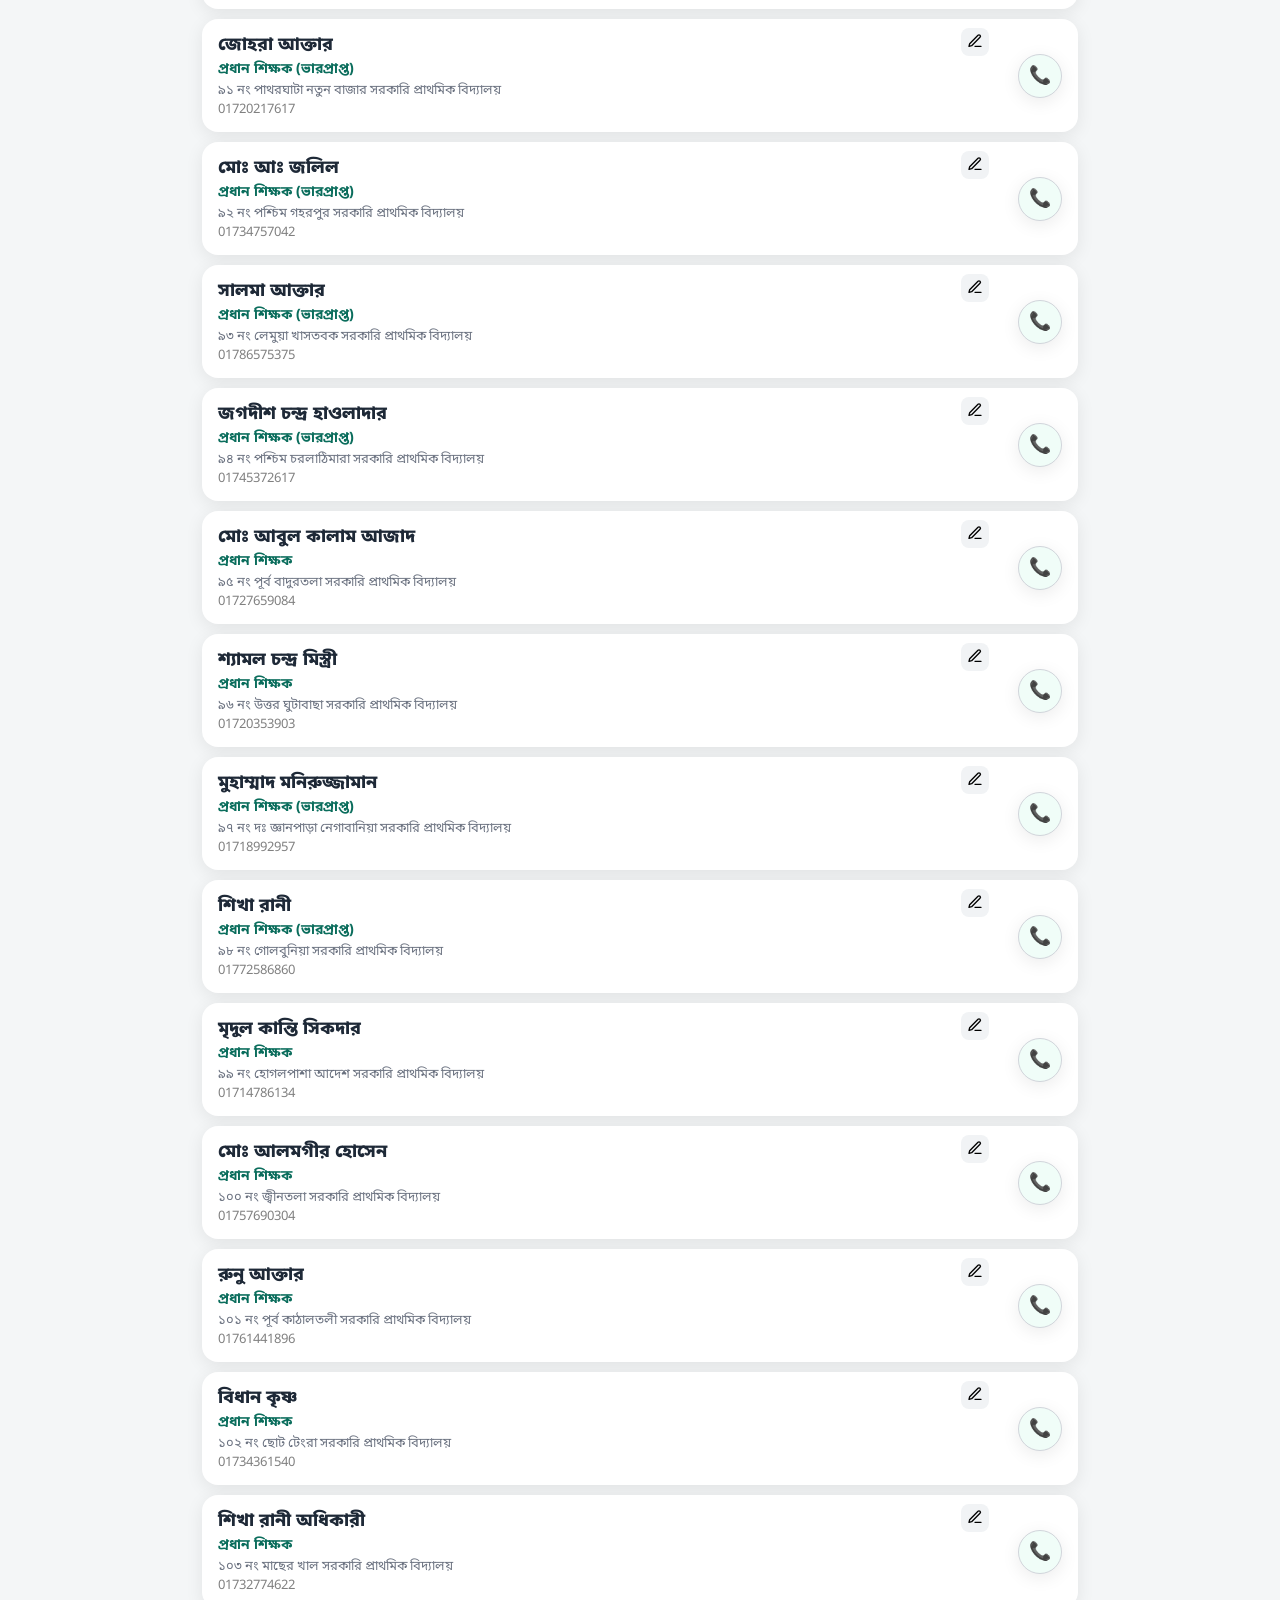
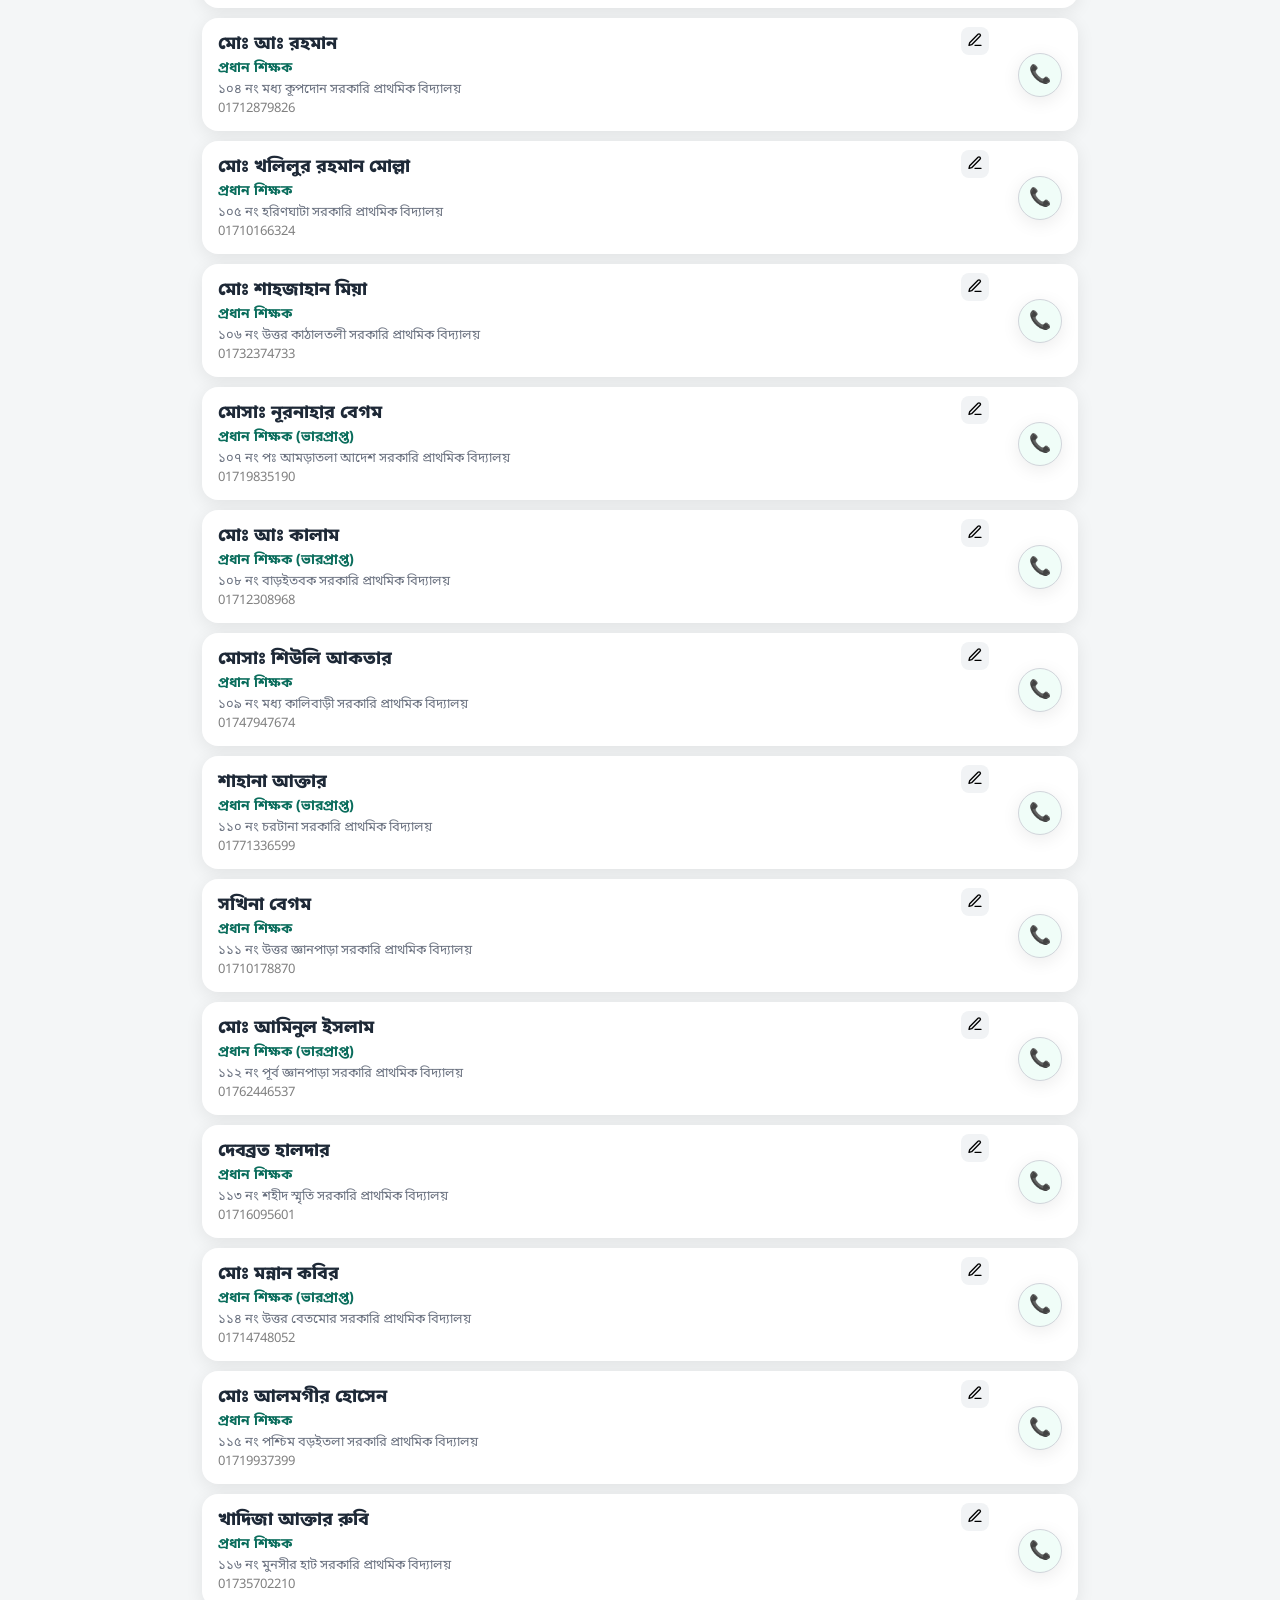
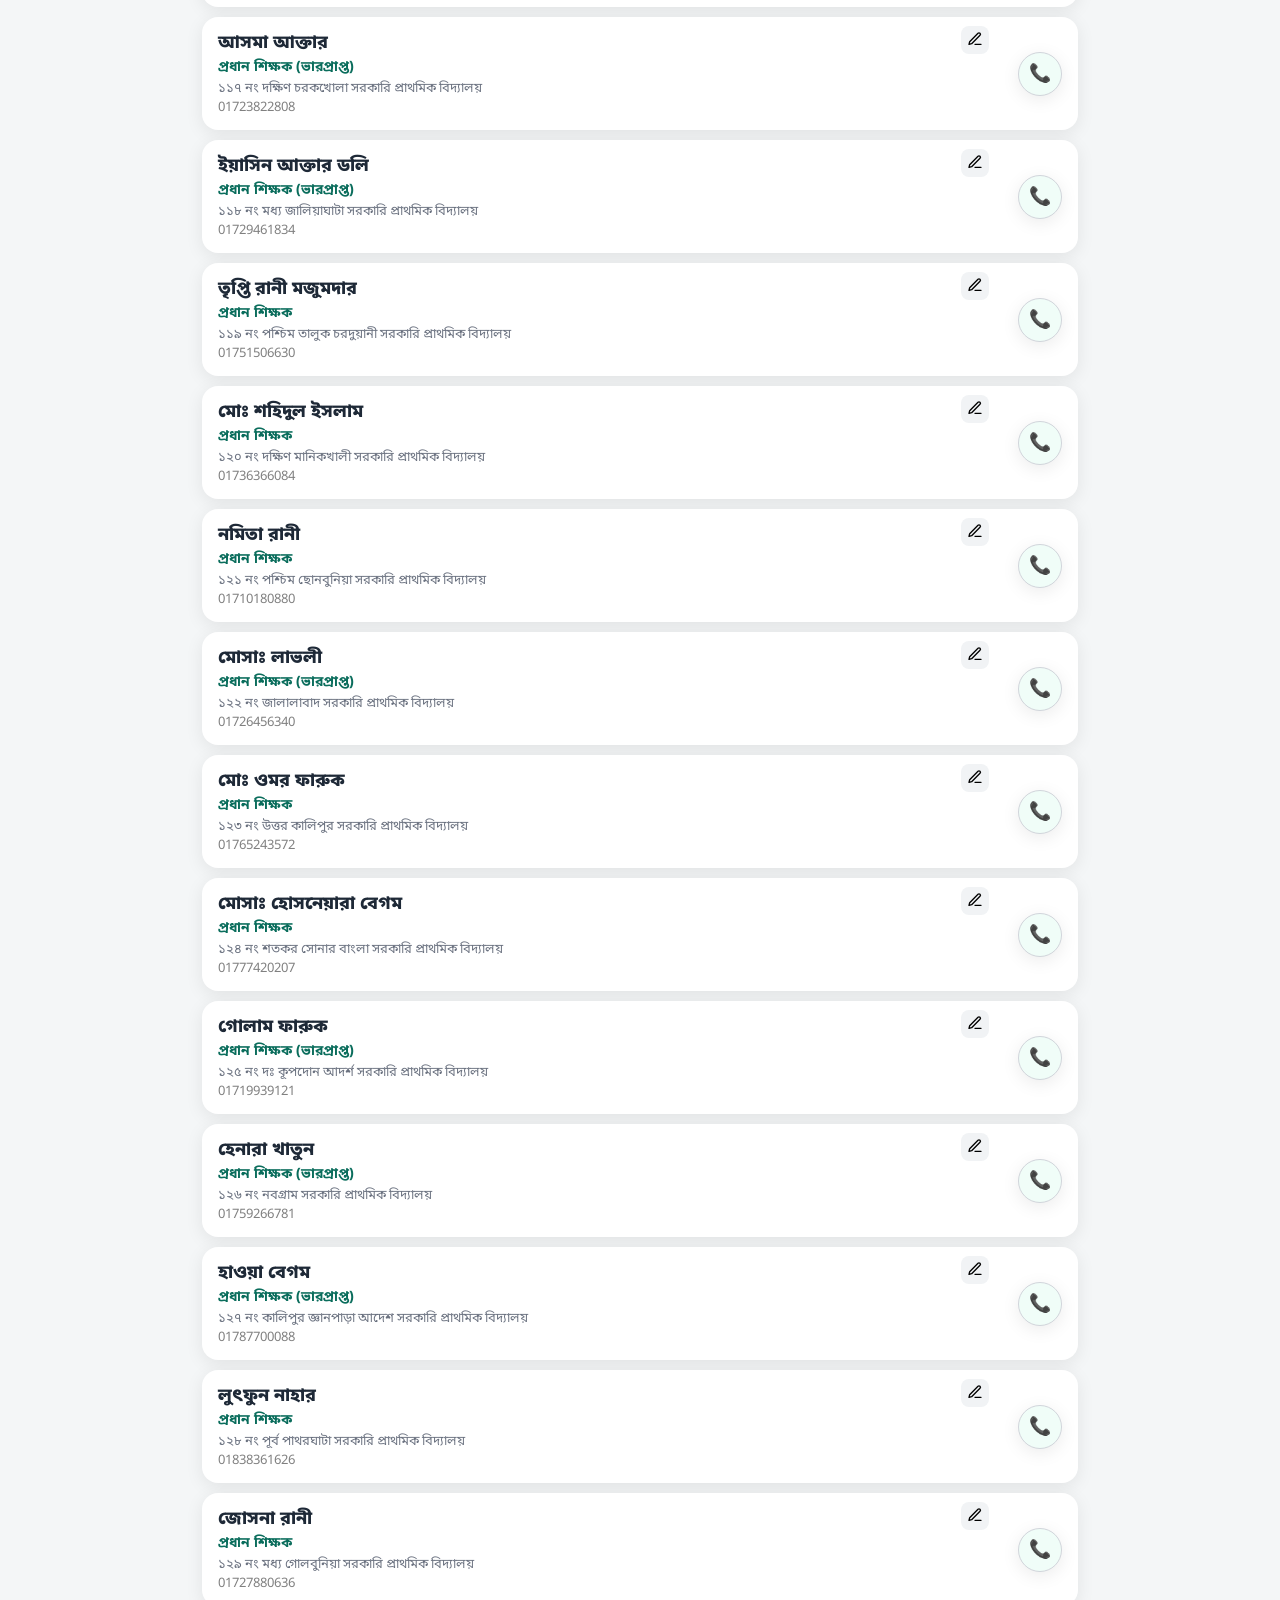
==== commit 3c00e45d: "Update index.html" ====
--- a/index.html
+++ b/index.html
@@ -20,10 +20,9 @@
         প্রধান শিক্ষক ডিরেক্টরি
     </h1>
 
-    <a
-       href="developer.html"
+    <a href="developer.html" 
        class="header-icon">
-       👨‍💻
+         ℹ️
     </a>
 
 </header>
--- a/css/style.css
+++ b/css/style.css
@@ -0,0 +1,603 @@
+/* ==========================
+   GOOGLE FONT
+========================== */
+
+@import url('https://fonts.googleapis.com/css2?family=Noto+Sans+Bengali:wght@400;500;600;700;800&display=swap');
+
+/* ==========================
+   ROOT COLORS
+========================== */
+
+:root{
+
+    --primary:#0A6D5C;
+    --primary-dark:#075448;
+
+    --bg:#F4F6F7;
+
+    --card:#FFFFFF;
+
+    --text:#1E2937;
+
+    --subtext:#6B7280;
+
+    --border:#E5E7EB;
+
+    --shadow:
+    0 4px 18px rgba(0,0,0,.08);
+
+}
+
+
+/* ==========================
+   RESET
+========================== */
+
+*{
+    margin:0;
+    padding:0;
+    box-sizing:border-box;
+}
+
+html{
+    scroll-behavior:smooth;
+}
+
+body{
+
+    font-family:'Noto Sans Bengali',sans-serif;
+
+    background:var(--bg);
+
+    color:var(--text);
+
+    min-height:100vh;
+
+}
+
+
+/* ==========================
+   HEADER
+========================== */
+
+.header{
+
+    position:sticky;
+
+    top:0;
+
+    z-index:999;
+
+    background:
+    linear-gradient(
+    135deg,
+    var(--primary),
+    var(--primary-dark));
+
+    color:#fff;
+
+    height:64px;
+
+    display:flex;
+
+    align-items:center;
+
+    justify-content:center;
+
+    padding:0 20px;
+
+    box-shadow:var(--shadow);
+
+}
+
+
+.header-title{
+
+    font-size:20px;
+
+    font-weight:800;
+
+}
+
+
+.header-icon{
+
+    position:absolute;
+
+    right:20px;
+
+    width:48px;
+
+    height:48px;
+
+    border-radius:50%;
+
+    background:#fff;
+
+    color:var(--primary);
+
+    display:flex;
+
+    align-items:center;
+
+    justify-content:center;
+
+    text-decoration:none;
+
+    font-size:22px;
+
+    font-weight:700;
+
+}
+
+
+/* ==========================
+   CONTAINER
+========================== */
+
+.container{
+
+    width:100%;
+
+    max-width:900px;
+
+    margin:auto;
+
+    padding:12px;
+
+}
+
+
+/* ==========================
+   SEARCH BOX
+========================== */
+
+.search-box{
+
+    margin-bottom:25px;
+
+}
+
+.search-box input{
+
+    width:100%;
+
+    height:48px;
+
+    border:none;
+
+    outline:none;
+
+    border-radius:18px;
+
+    background:#fff;
+
+    padding:0 20px;
+
+    font-size:18px;
+
+    box-shadow:var(--shadow);
+
+}
+
+
+/* ==========================
+   CARD
+========================== */
+
+.teacher-card{
+
+    background:var(--card);
+
+    border-radius:16px;
+
+    box-shadow:var(--shadow);
+
+    padding:14px 16px;
+
+    margin-bottom:10px;
+
+    display:flex;
+
+    justify-content:space-between;
+
+    align-items:center;
+
+    gap:15px;
+
+}
+
+.card-top{
+    display:flex;
+    justify-content:space-between;
+    align-items:flex-start;
+}
+
+.teacher-info{
+
+    flex:1;
+
+}
+
+
+.teacher-name{
+
+    font-size:18px;
+
+    font-weight:800;
+
+    margin-bottom:3px;
+
+}
+
+
+.teacher-post{
+
+    color:var(--primary);
+
+    font-size:14px;
+
+    font-weight:700;
+
+    margin-bottom:3px;
+
+}
+
+
+.teacher-school{
+
+    color:var(--subtext);
+
+    font-size:13px;
+
+    margin-bottom:2px;
+
+}
+
+
+.teacher-phone{
+
+    color:#808080;
+
+    font-size:13px;
+
+}
+
+
+/* ==========================
+   ACTION AREA
+========================== */
+
+.action-area{
+
+    display:flex;
+
+    flex-direction:column;
+
+    align-items:center;
+
+    gap:16px;
+
+}
+
+
+.edit-btn{
+
+    width:28px;
+
+    height:28px;
+
+    margin-right:14px;
+
+    margin-top: -5px; 
+
+    border-radius:8px;
+
+    border:none;
+
+    background:#F1F3F5;
+
+    cursor:pointer;
+
+    font-size:14px;
+   
+}
+
+
+.call-btn{
+
+    width:44px;
+
+    height:44px;
+
+    border-radius:50%;
+
+    border:1px solid #D1D5DB;
+
+    background:#F0FDF8;
+
+    color:var(--primary);
+
+    display:flex;
+
+    justify-content:center;
+
+    align-items:center;
+
+    text-decoration:none;
+
+    font-size:18px;
+
+    box-shadow:var(--shadow);
+
+}
+
+
+/* ==========================
+   DEVELOPER PAGE
+========================== */
+
+.profile-section{
+
+    text-align:center;
+
+    margin-top:40px;
+
+}
+
+
+.avatar{
+
+    width:170px;
+
+    height:170px;
+
+    border-radius:50%;
+
+    border:8px solid var(--primary);
+
+    object-fit:cover;
+
+    box-shadow:var(--shadow);
+
+}
+
+
+.dev-name{
+
+    margin-top:25px;
+
+    font-size:40px;
+
+    font-weight:800;
+
+}
+
+
+.dev-post{
+
+    margin-top:10px;
+
+    font-size:26px;
+
+    font-weight:700;
+
+    color:var(--primary);
+
+}
+
+
+.dev-school{
+
+    margin-top:20px;
+
+    font-size:22px;
+
+    color:var(--subtext);
+
+}
+
+
+.dev-extra{
+
+    margin-top:12px;
+
+    font-size:22px;
+
+    color:#8b8b8b;
+
+    line-height:1.6;
+
+}
+
+
+/* ==========================
+   FORM PAGE
+========================== */
+
+.school-banner{
+
+    background: linear-gradient(
+        135deg,
+        var(--primary),
+        var(--primary-dark)
+    );
+    
+    color:white;
+
+    border-radius:22px;
+
+    padding:18px;
+
+    text-align:center;
+
+    box-shadow:var(--shadow);
+
+    margin-bottom:25px;
+
+}
+
+.school-banner h2{
+    font-size:18px;
+    line-height:1.4;
+    white-space: normal;
+    word-break: break-word;
+}
+.school-banner p{
+
+    font-size:22px;
+
+    font-weight:700;
+}
+
+
+.form-card {
+    background: white;
+    border-radius: 18px;
+    padding: 15px;
+    box-shadow: var(--shadow);
+    margin-bottom: 18px;
+}
+
+
+.label{
+
+    color:#777;
+
+    font-size:20px;
+
+    margin-bottom:10px;
+
+}
+
+
+.current-value {
+    font-size: 18px;
+    font-weight: 700;
+    margin-bottom: 12px;
+}
+
+
+.input-box {
+    width: 100%;
+    height: 45px;
+    border: 2px solid var(--border);
+    border-radius: 14px;
+    padding: 0 14px;
+    font-size: 16px;
+}
+
+
+.submit-btn{
+    width:60%;
+    max-width:260px;
+
+    height:46px;
+
+    margin:0 auto;
+
+    border:none;
+    border-radius:10px;
+
+    background:linear-gradient(
+        135deg,
+        var(--primary),
+        var(--primary-dark)
+    );
+
+    color:white;
+    font-size:14px;
+    font-weight:600;
+
+    display:flex;
+    align-items:center;
+    justify-content:center;
+}
+
+.submit-btn:active{
+    transform: scale(0.98);
+}
+
+
+/* ==========================
+   HOVER
+========================== */
+
+.call-btn:hover{
+
+    transform:scale(1.05);
+
+}
+
+.edit-btn:hover{
+
+    transform:scale(1.05);
+
+}
+
+.submit-btn:hover{
+
+    opacity:.95;
+
+}
+
+
+/* ==========================
+   MOBILE
+========================== */
+
+@media(max-width:768px){
+
+.header{
+    height:64px;
+}
+
+.header-title{
+    font-size:22px;
+}
+
+.teacher-name{
+    font-size:18px;
+}
+
+.teacher-post{
+    font-size:16px;
+}
+
+.teacher-school{
+    font-size:15px;
+}
+
+.teacher-phone{
+    font-size:15px;
+}
+
+.call-btn{
+
+    width:64px;
+    height:64px;
+    font-size:26px;
+}
+
+.dev-name{
+    font-size:28px;
+}
+
+.dev-post{
+    font-size:20px;
+}
+
+.dev-school,
+.dev-extra{
+    font-size:17px;
+}
+
+.school-banner h2{
+    font-size:24px;
+}
+
+.school-banner p{
+    font-size:18px;
+}
+
+}
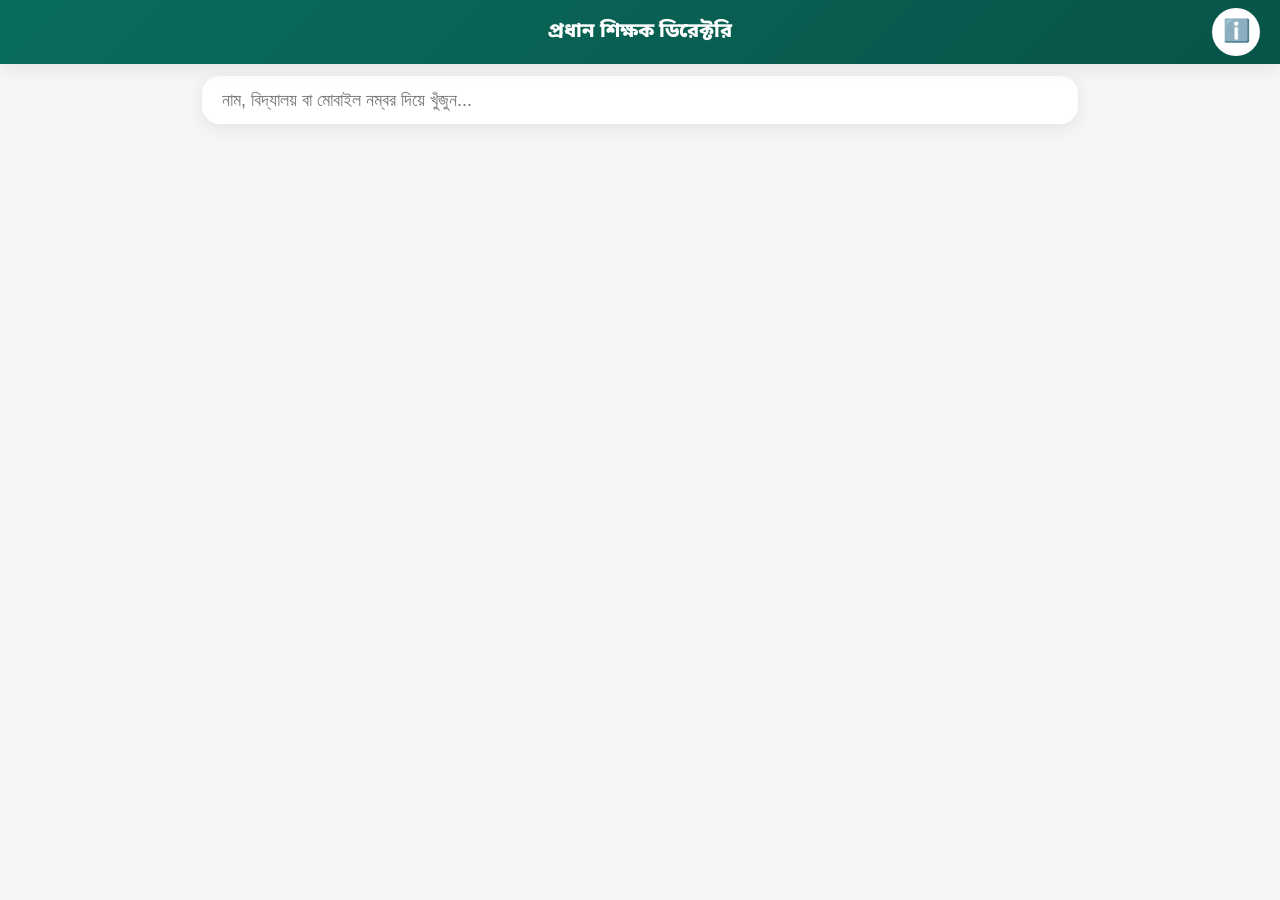
==== commit 122aba29: "Update index.html" ====
--- a/index.html
+++ b/index.html
@@ -20,16 +20,17 @@
         প্রধান শিক্ষক ডিরেক্টরি
     </h1>
 
-    <a href="developer.html" 
-       class="header-icon">
-         ℹ️
+    <a href="#"
+       class="header-icon"
+       onclick="openDeveloperPage()">
+       ℹ️
     </a>
 
 </header>
 
 
-<div class="container">
-
+<div class="container" id="homePage">
+    
     <div class="search-box">
 
         <input
@@ -40,11 +41,46 @@
 
     </div>
 
-
     <div id="teacherList"></div>
 
 </div>
 
+
+
+    <div class="container" id="developerPage" style="display:none;">
+
+    <button onclick="closeDeveloperPage()" class="back-btn">
+        ← ফিরে যান
+    </button>
+
+    <div class="profile-section">
+
+        <img
+            src="images/avatar.png"
+            alt="Developer"
+            class="avatar">
+
+        <h2 class="dev-name">
+            মোঃ নাফিউল ইসলাম ফাহাদ
+        </h2>
+
+        <div class="dev-post">
+            সহকারী শিক্ষক
+        </div>
+
+        <div class="dev-school">
+            পশ্চিম চরলাঠিমারা সরকারি প্রাথমিক বিদ্যালয়
+        </div>
+
+        <div class="dev-extra">
+            <i>আইসিটি বিষয়ক সম্পাদক, প্রাথমিক শিক্ষক সমিতি, পাথরঘাটা, বরগুনা।</i>
+        </div>
+
+    </div>
+
+        </div>
+
+    
 
 <script src="js/data.js"></script>
 <script src="js/app.js"></script>
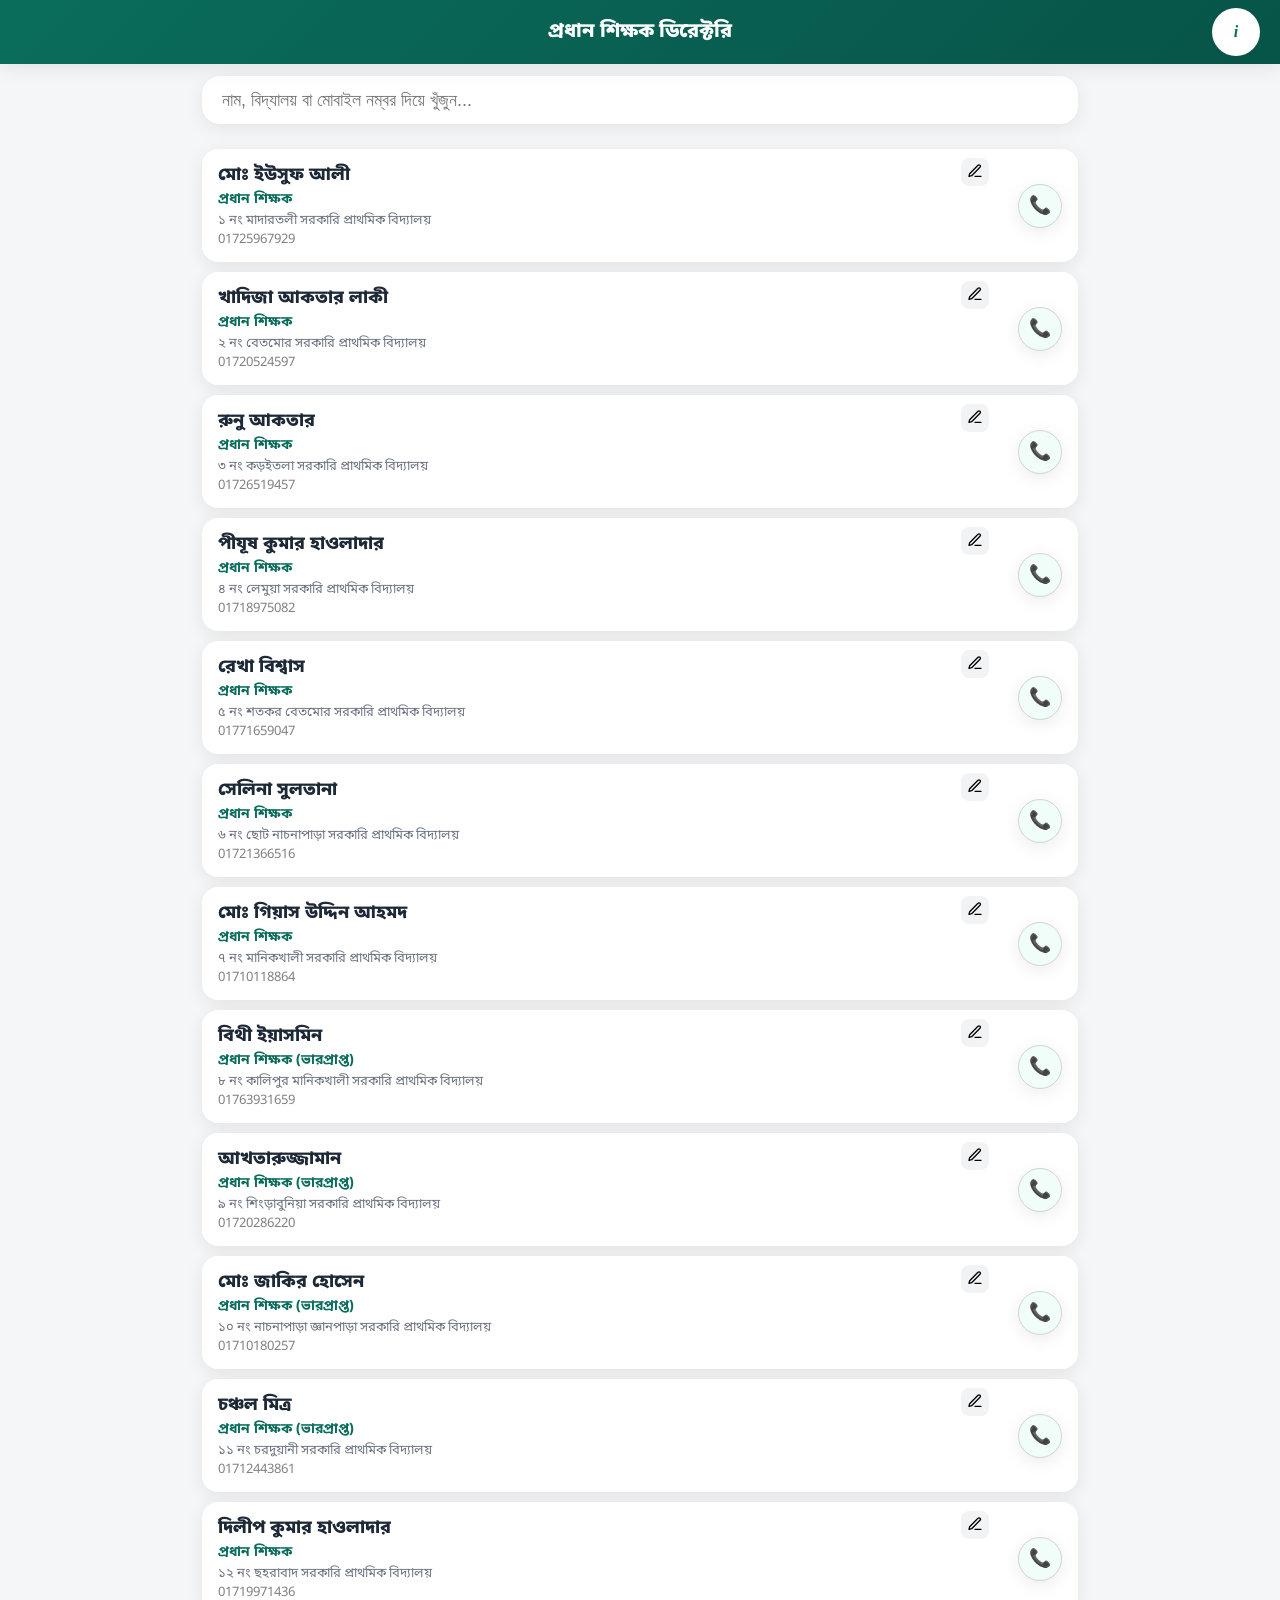
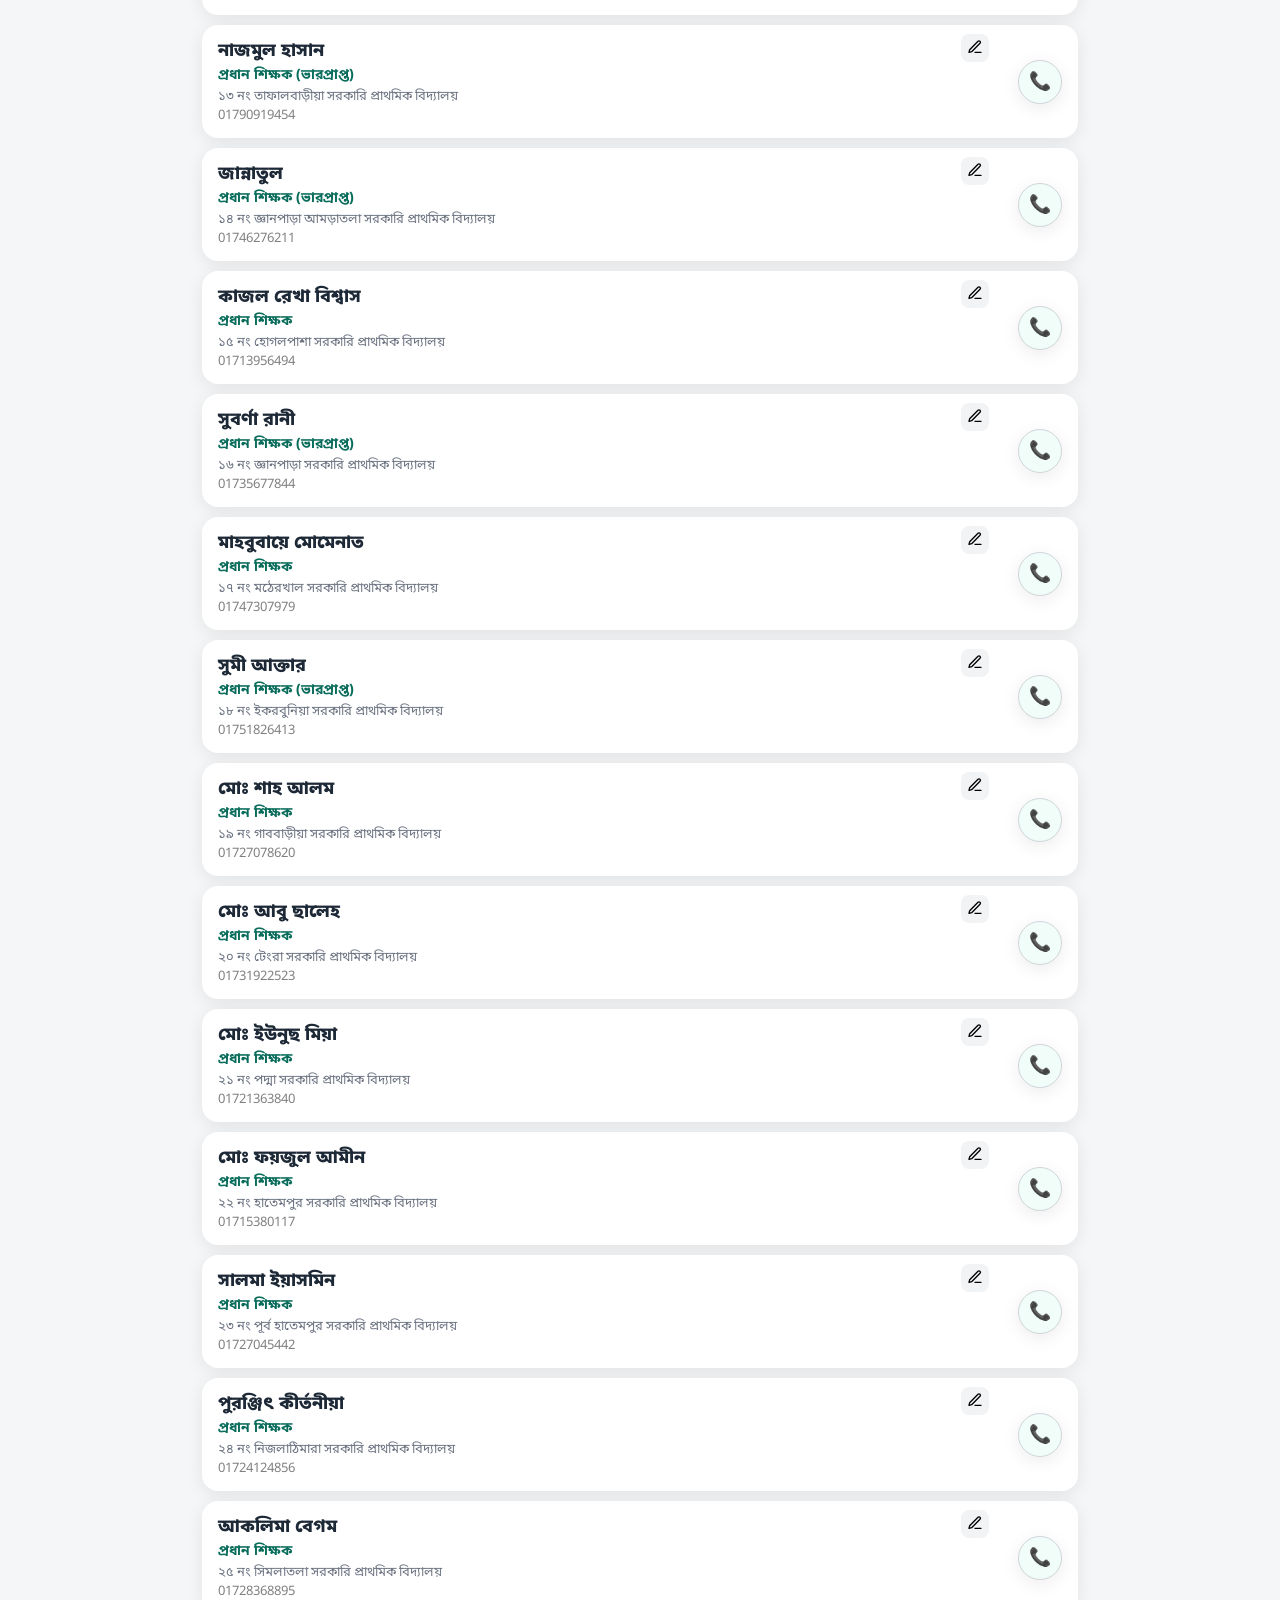
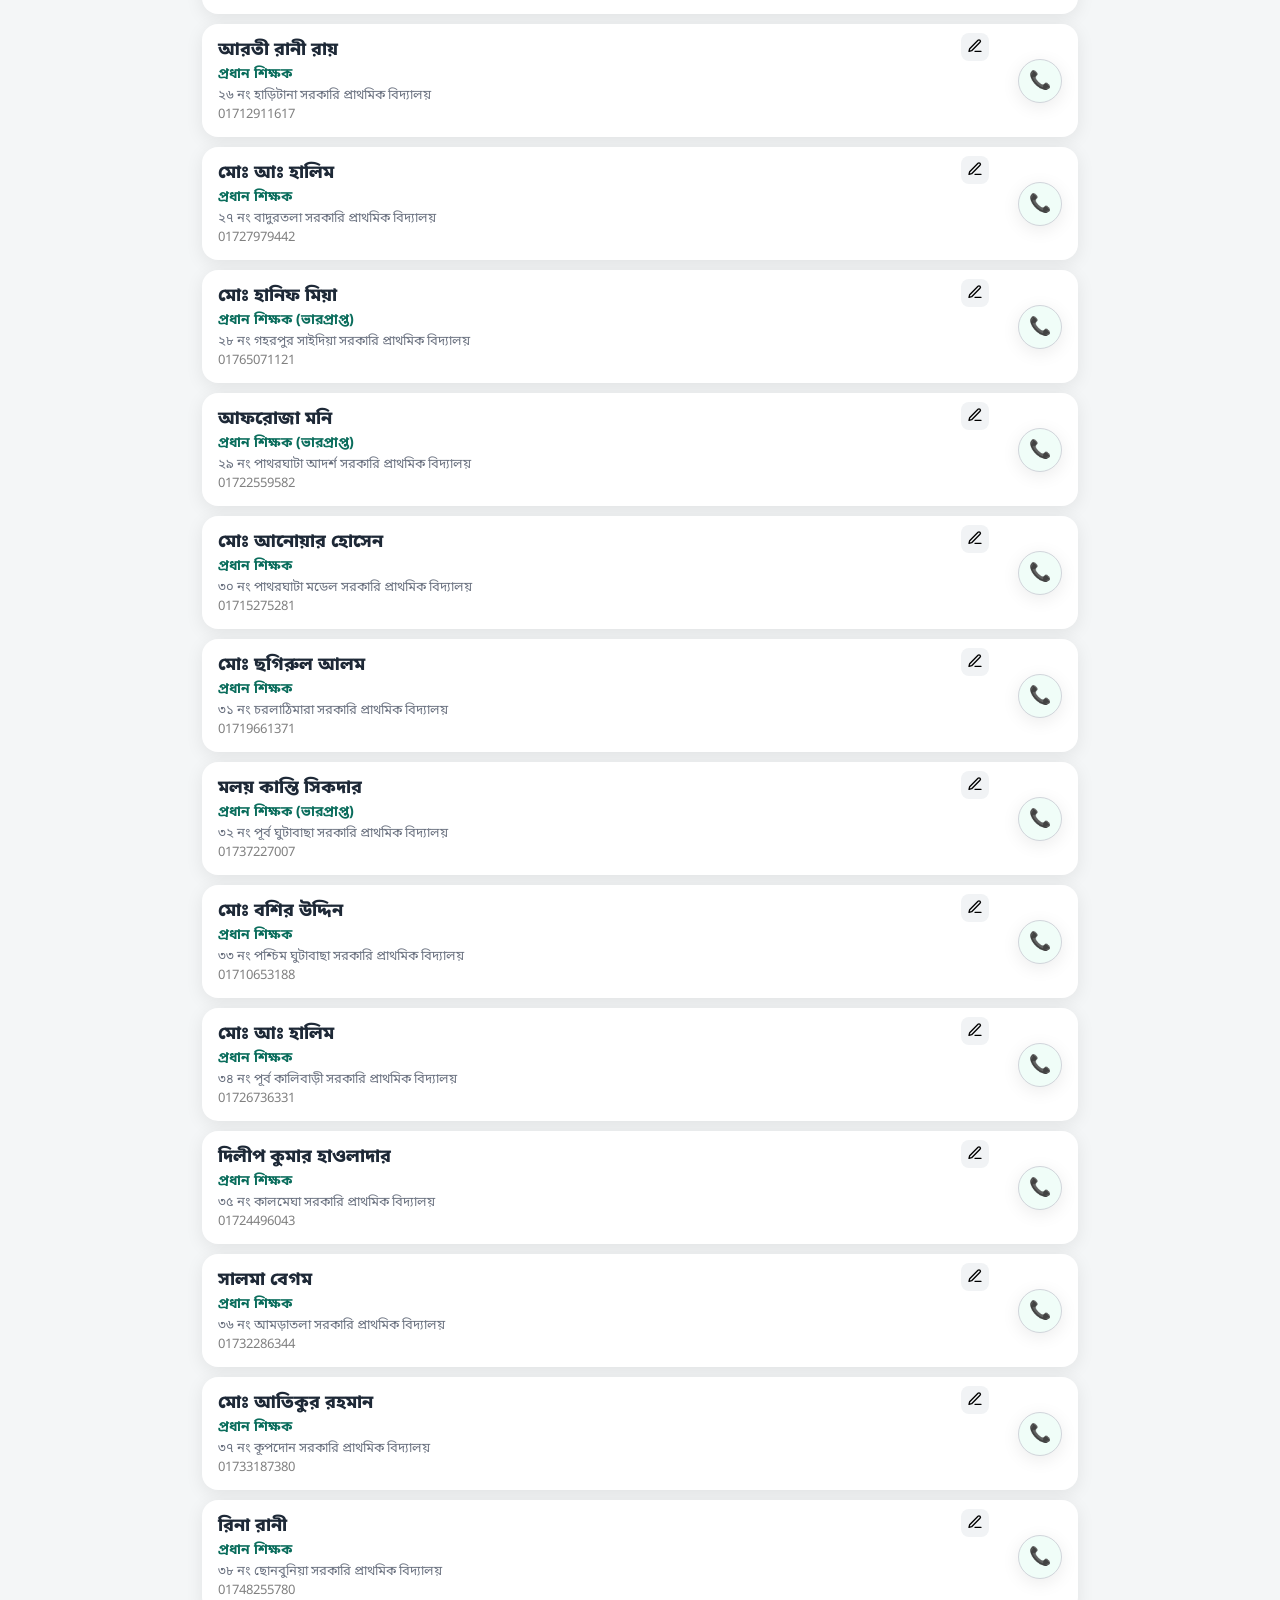
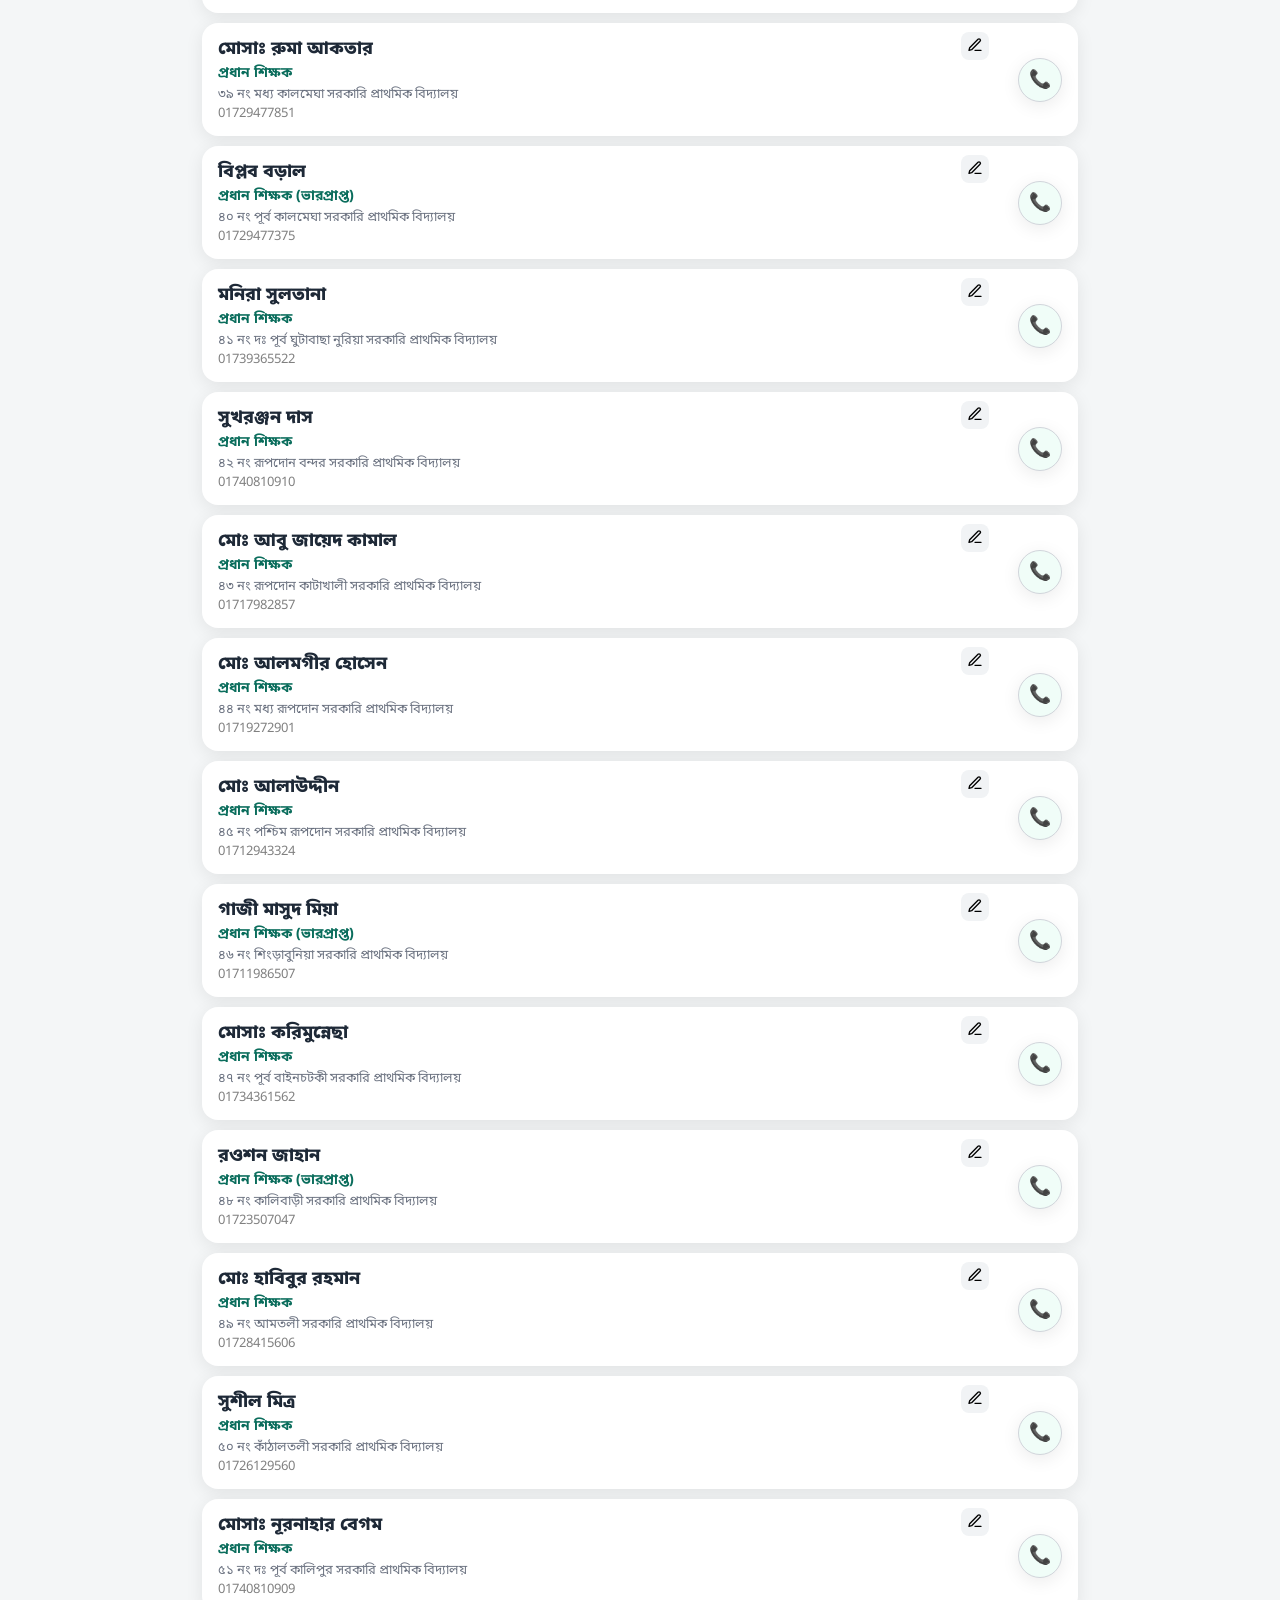
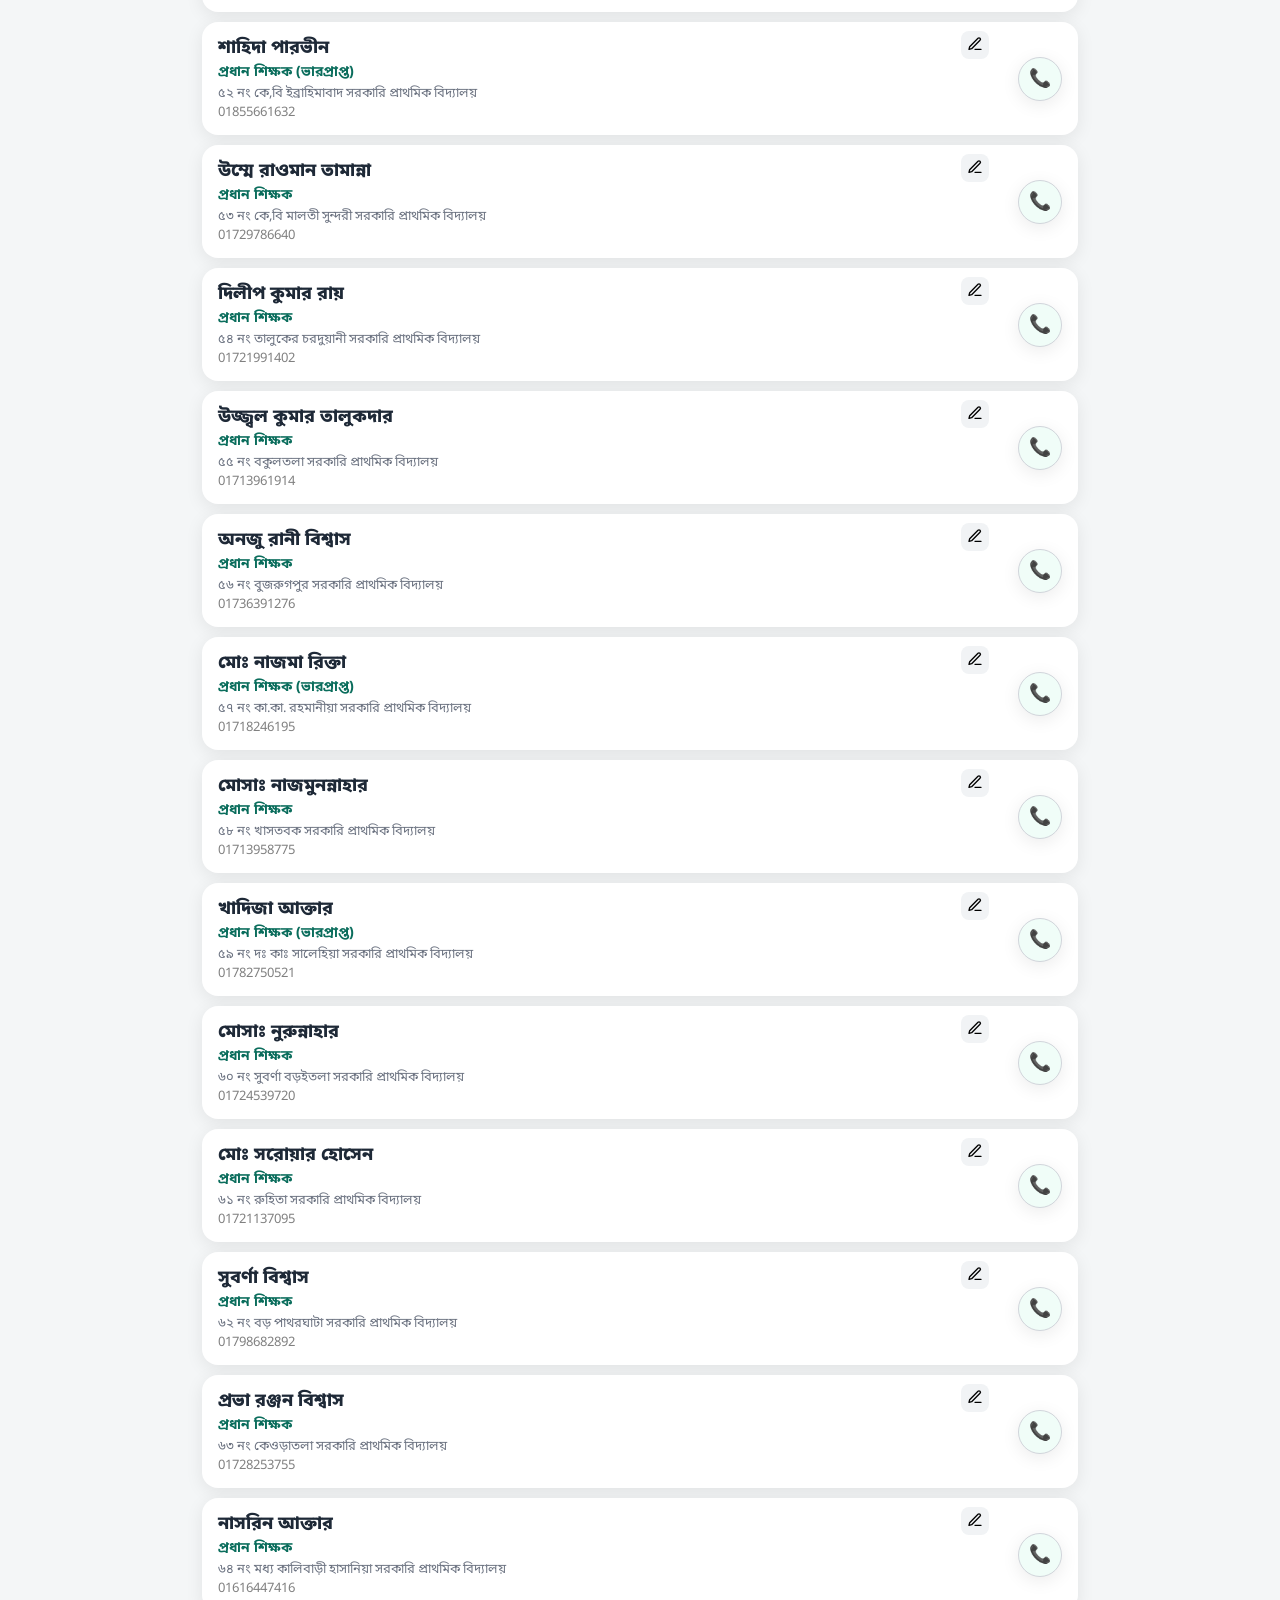
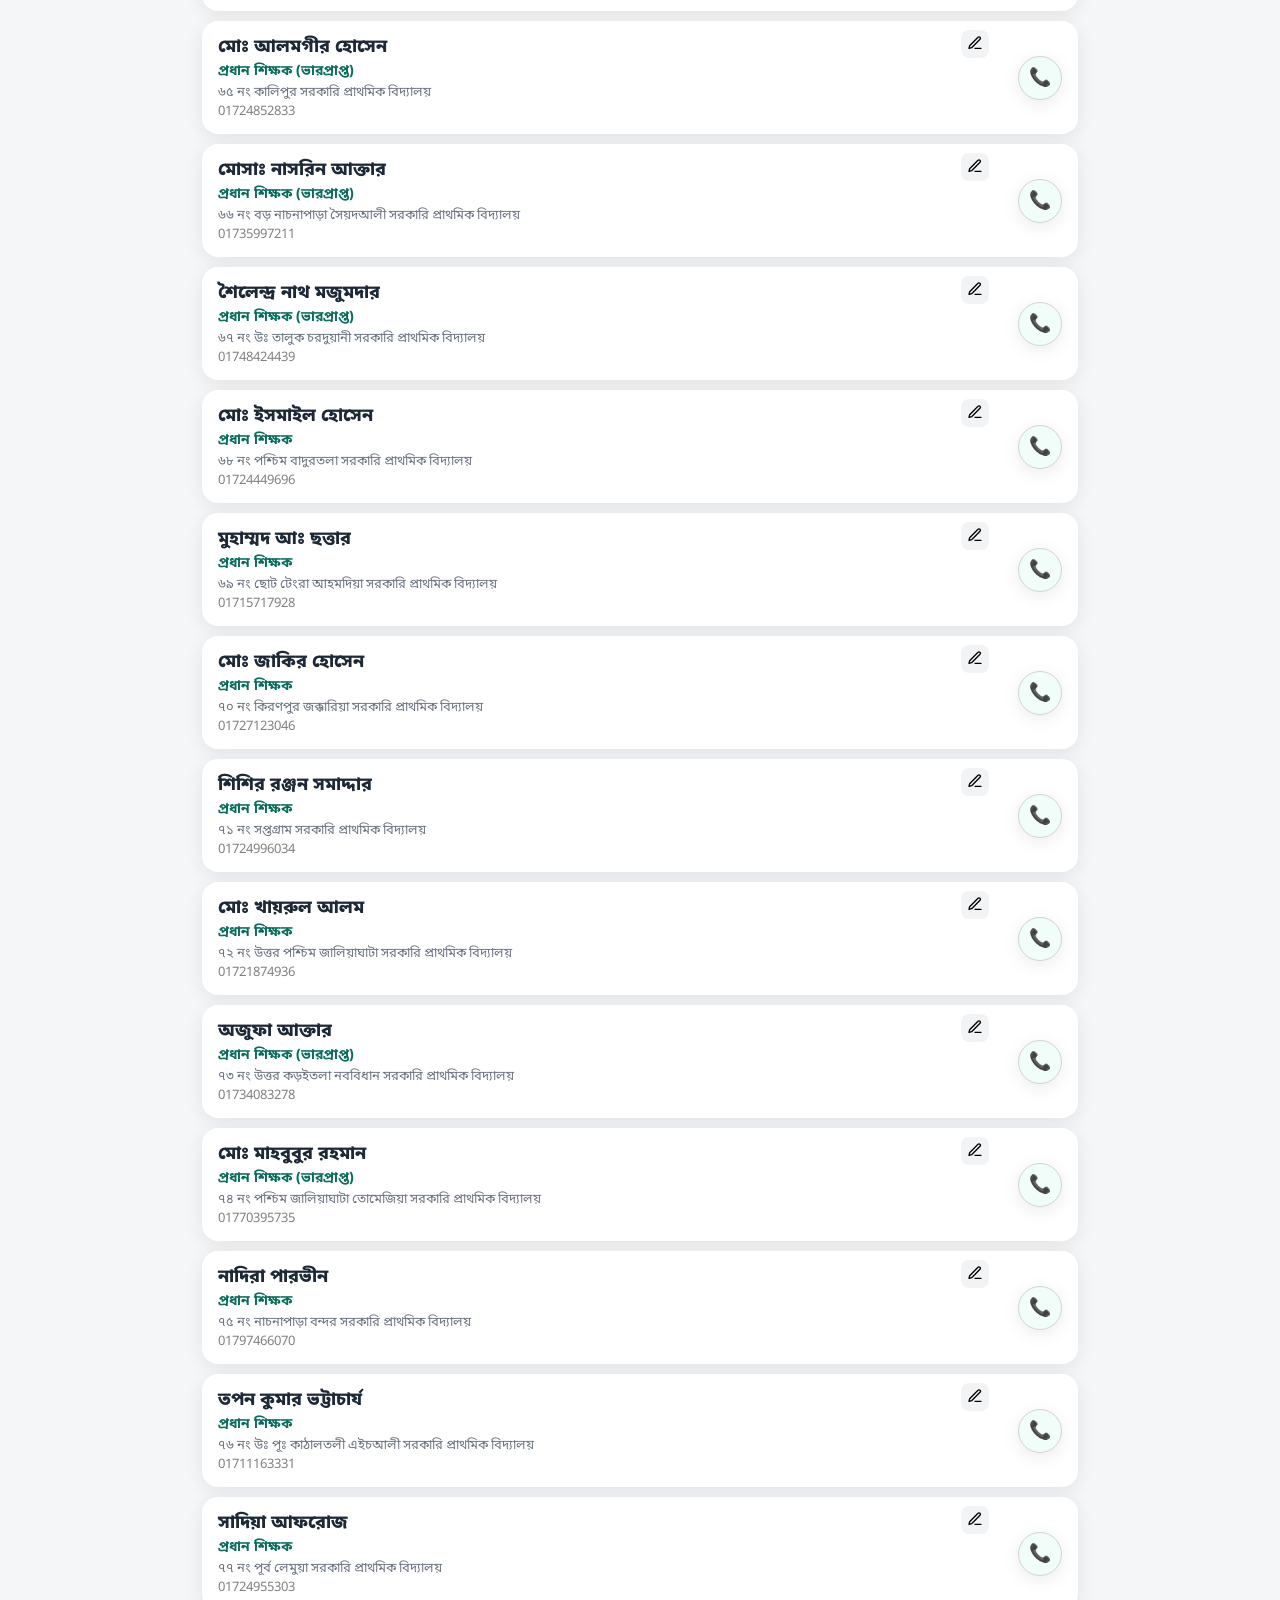
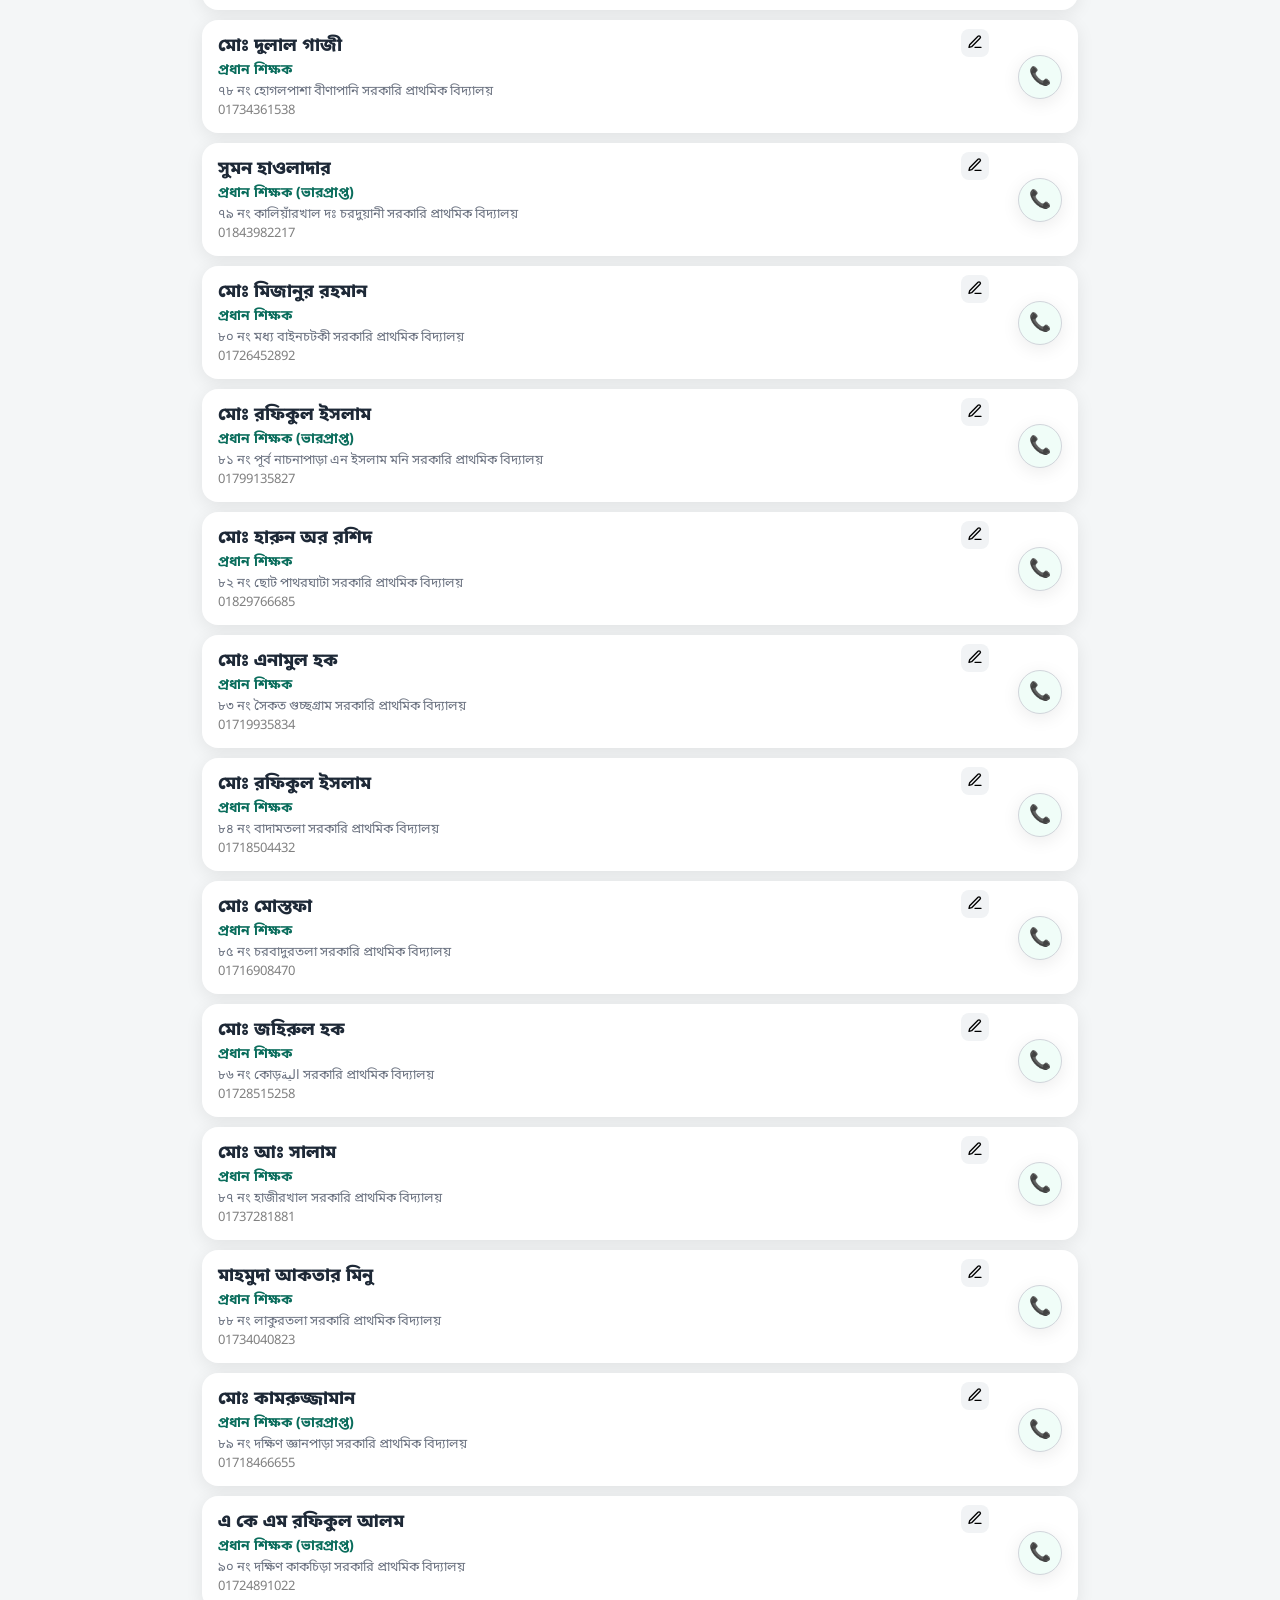
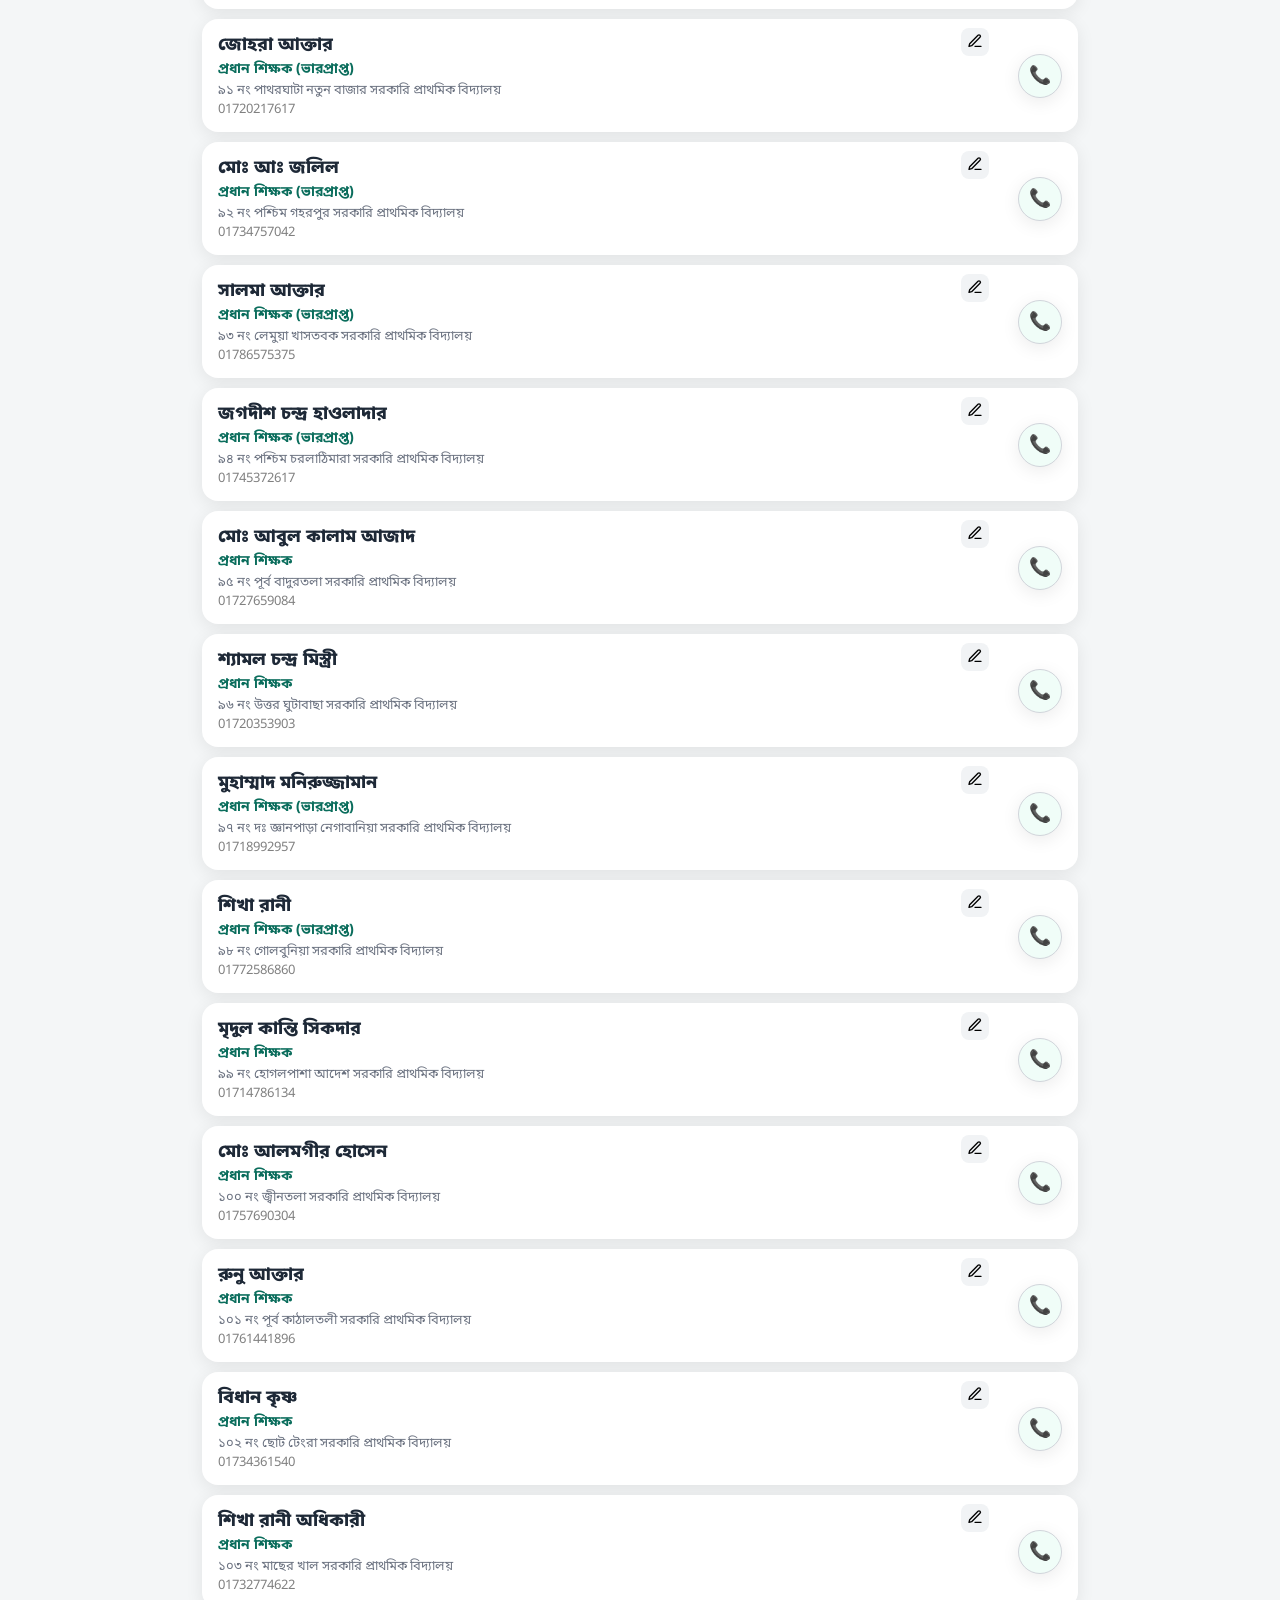
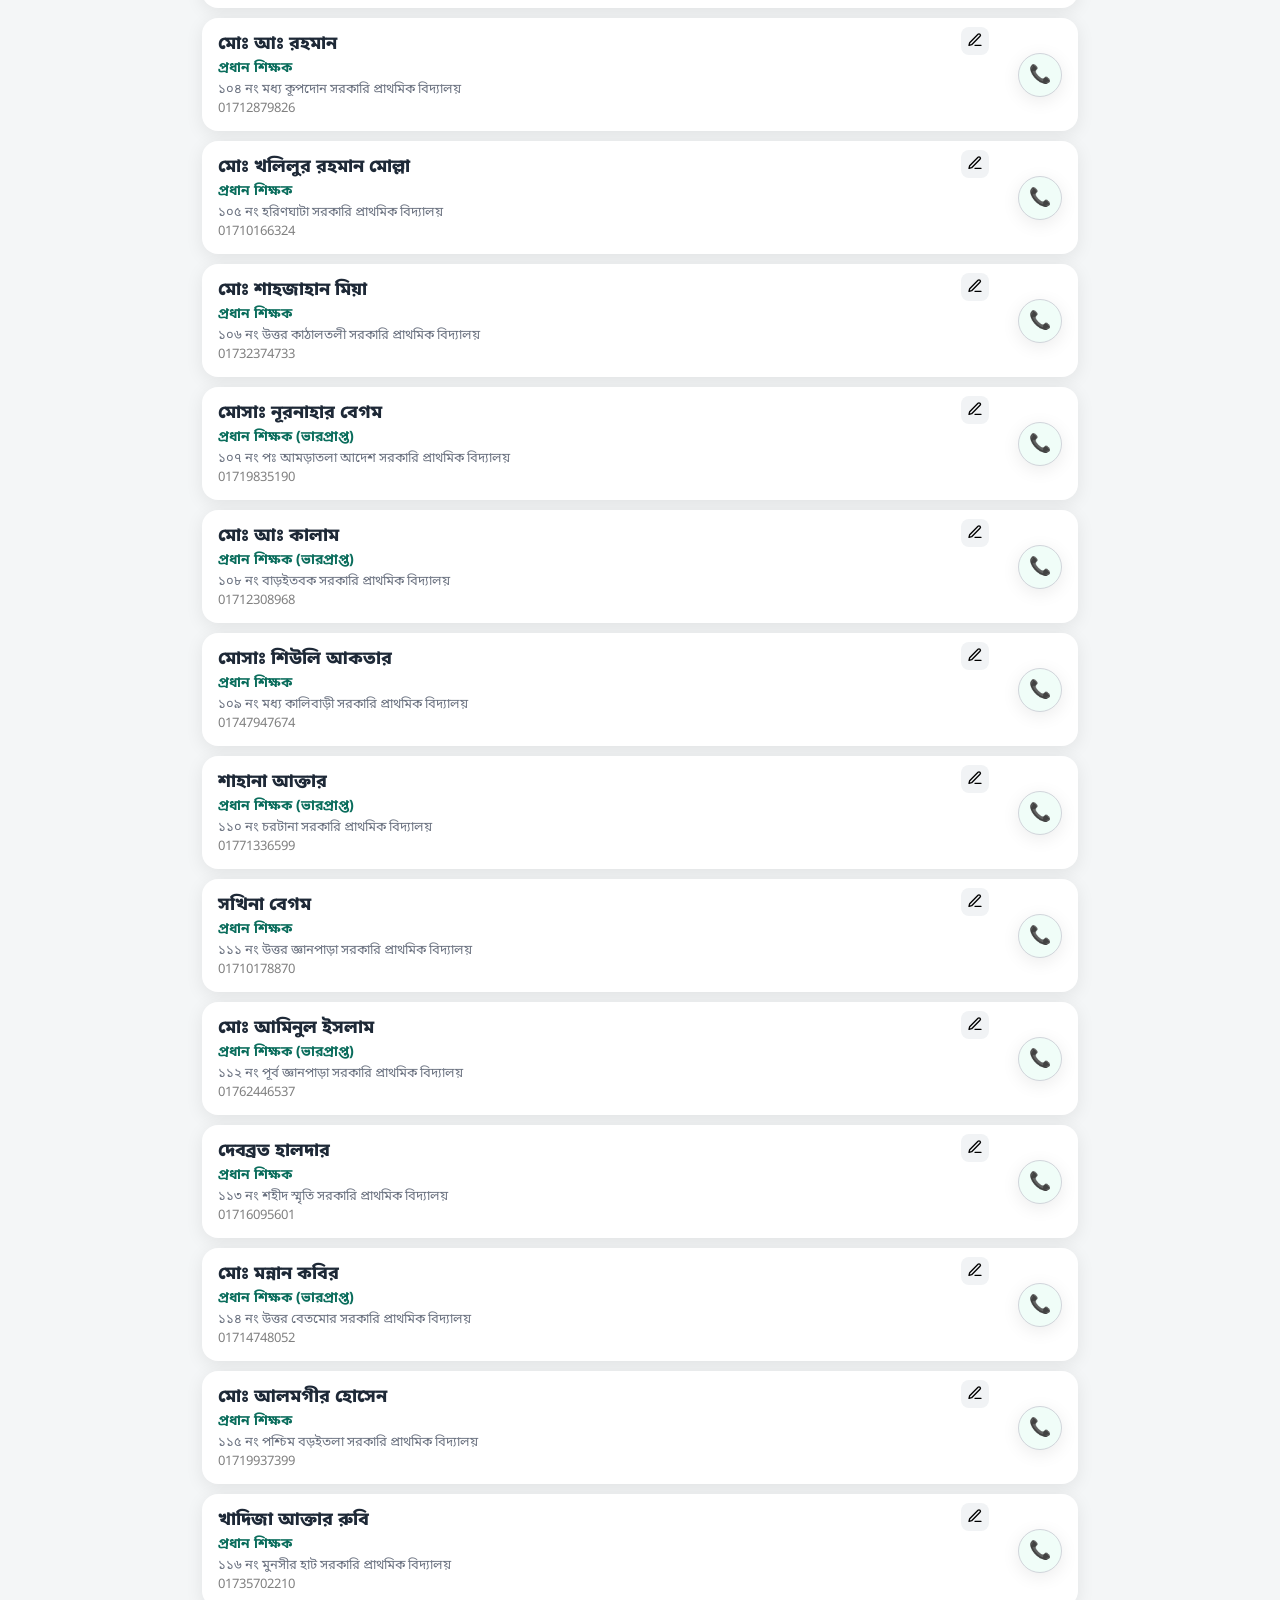
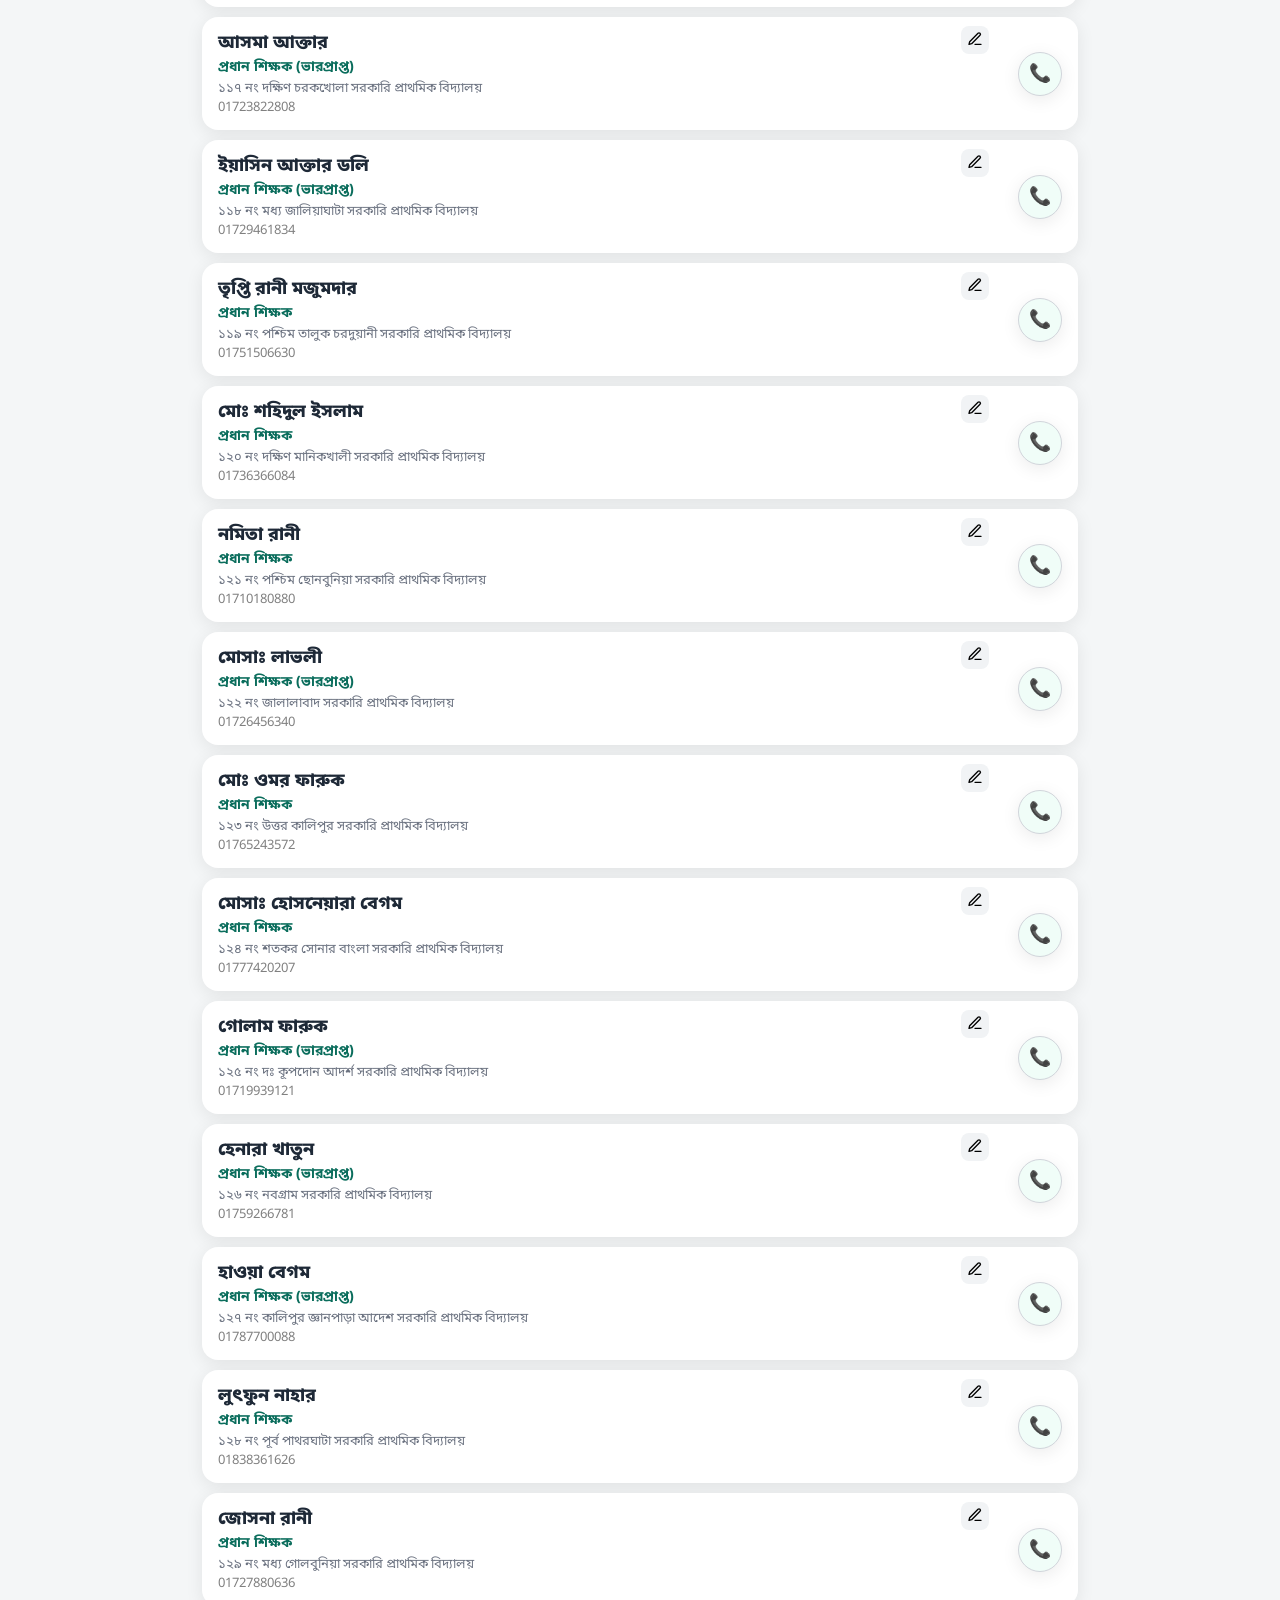
==== commit 25403384: "Update index.html" ====
--- a/index.html
+++ b/index.html
@@ -19,12 +19,13 @@
     <h1 class="header-title">
         প্রধান শিক্ষক ডিরেক্টরি
     </h1>
-
-    <a href="#"
-       class="header-icon"
-       onclick="openDeveloperPage()">
-       ℹ️
-    </a>
+    <div class="header-icon" 
+         onclick="openDeveloperPage()" 
+         style="font-family: 'Georgia', serif; 
+         font-style: italic; 
+         font-size: 16px;">
+           i
+    </div>
 
 </header>
 
@@ -47,7 +48,11 @@
 
 
 
-    <div class="container" id="developerPage" style="display:none;">
+    <div id="developerPage" style="display:none;">
+
+    <div style="background:#00695c;color:white;text-align:center;padding:16px;font-weight:bold;font-size:18px;box-shadow:0 2px 5px rgba(0,0,0,.2);">
+        Developer Information
+    </div>
 
     <button onclick="closeDeveloperPage()" class="back-btn">
         ← ফিরে যান
@@ -78,7 +83,7 @@
 
     </div>
 
-        </div>
+    </div>
 
     
 
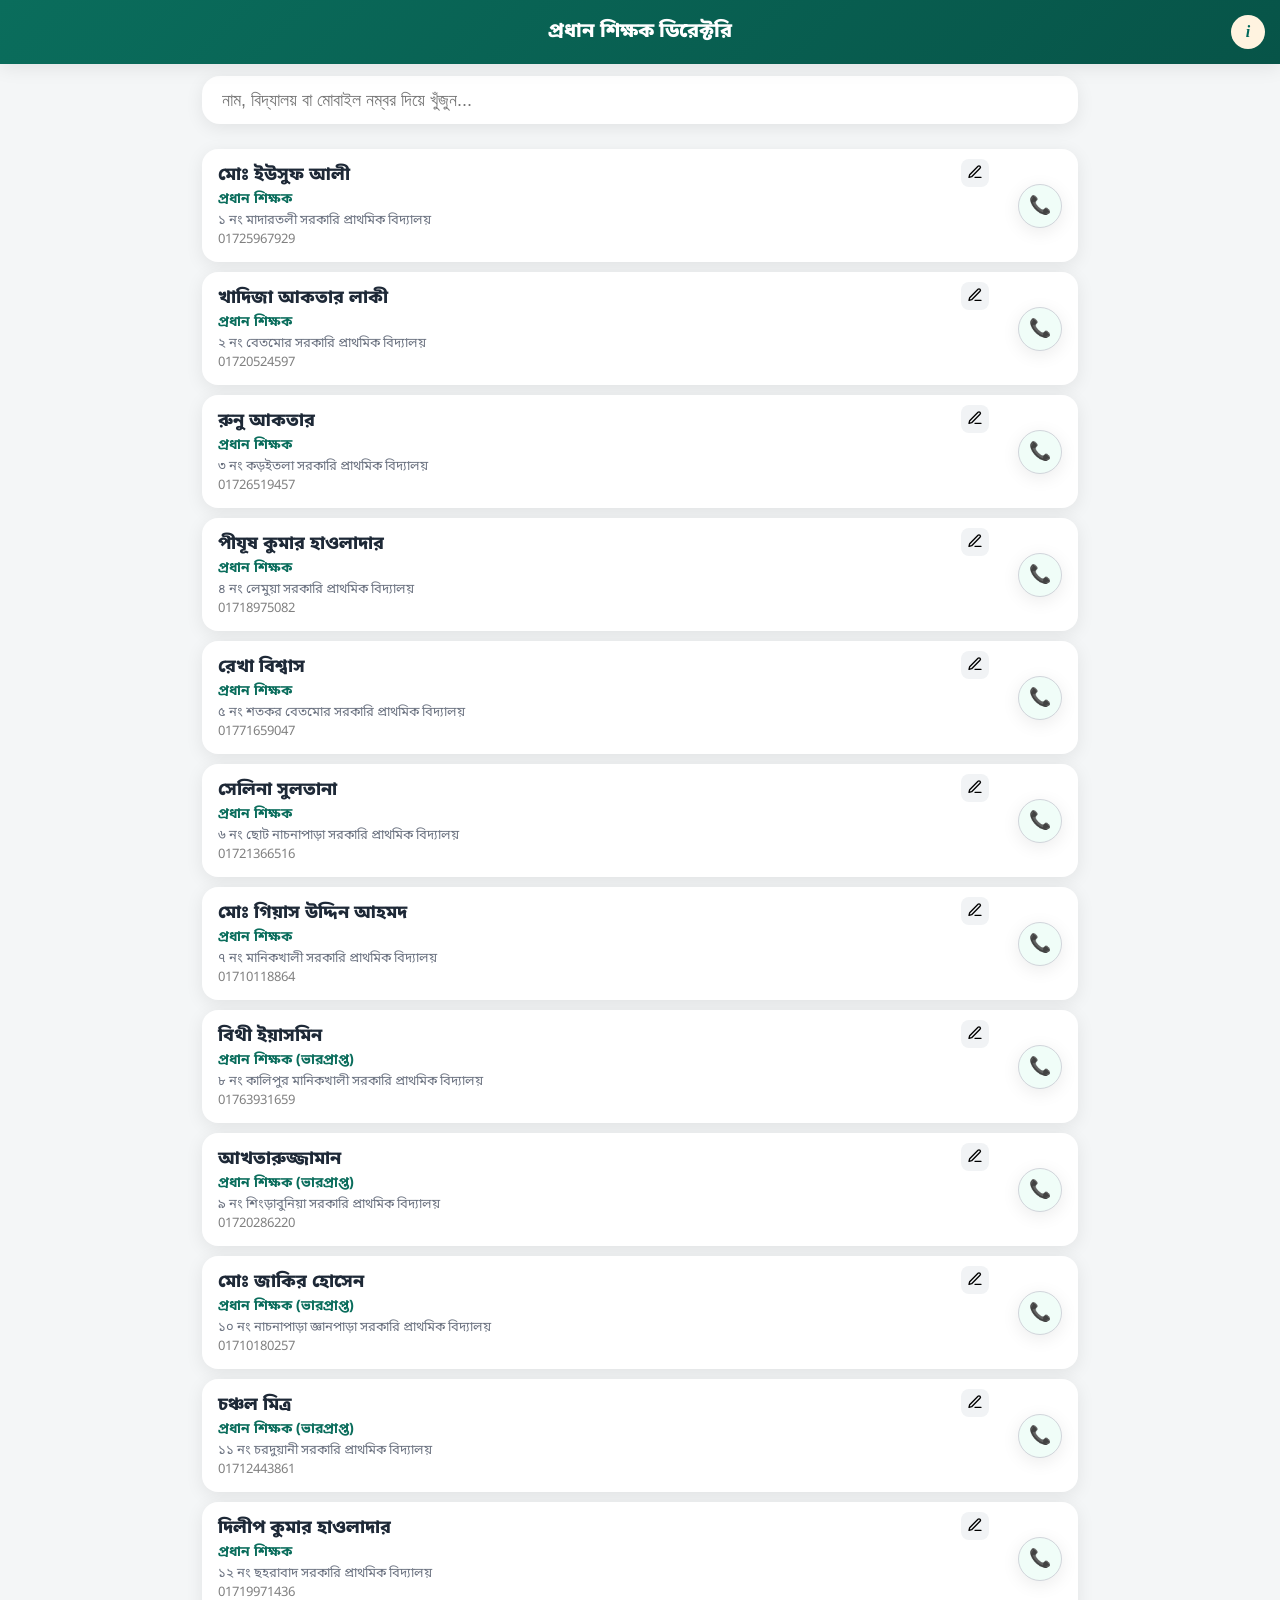
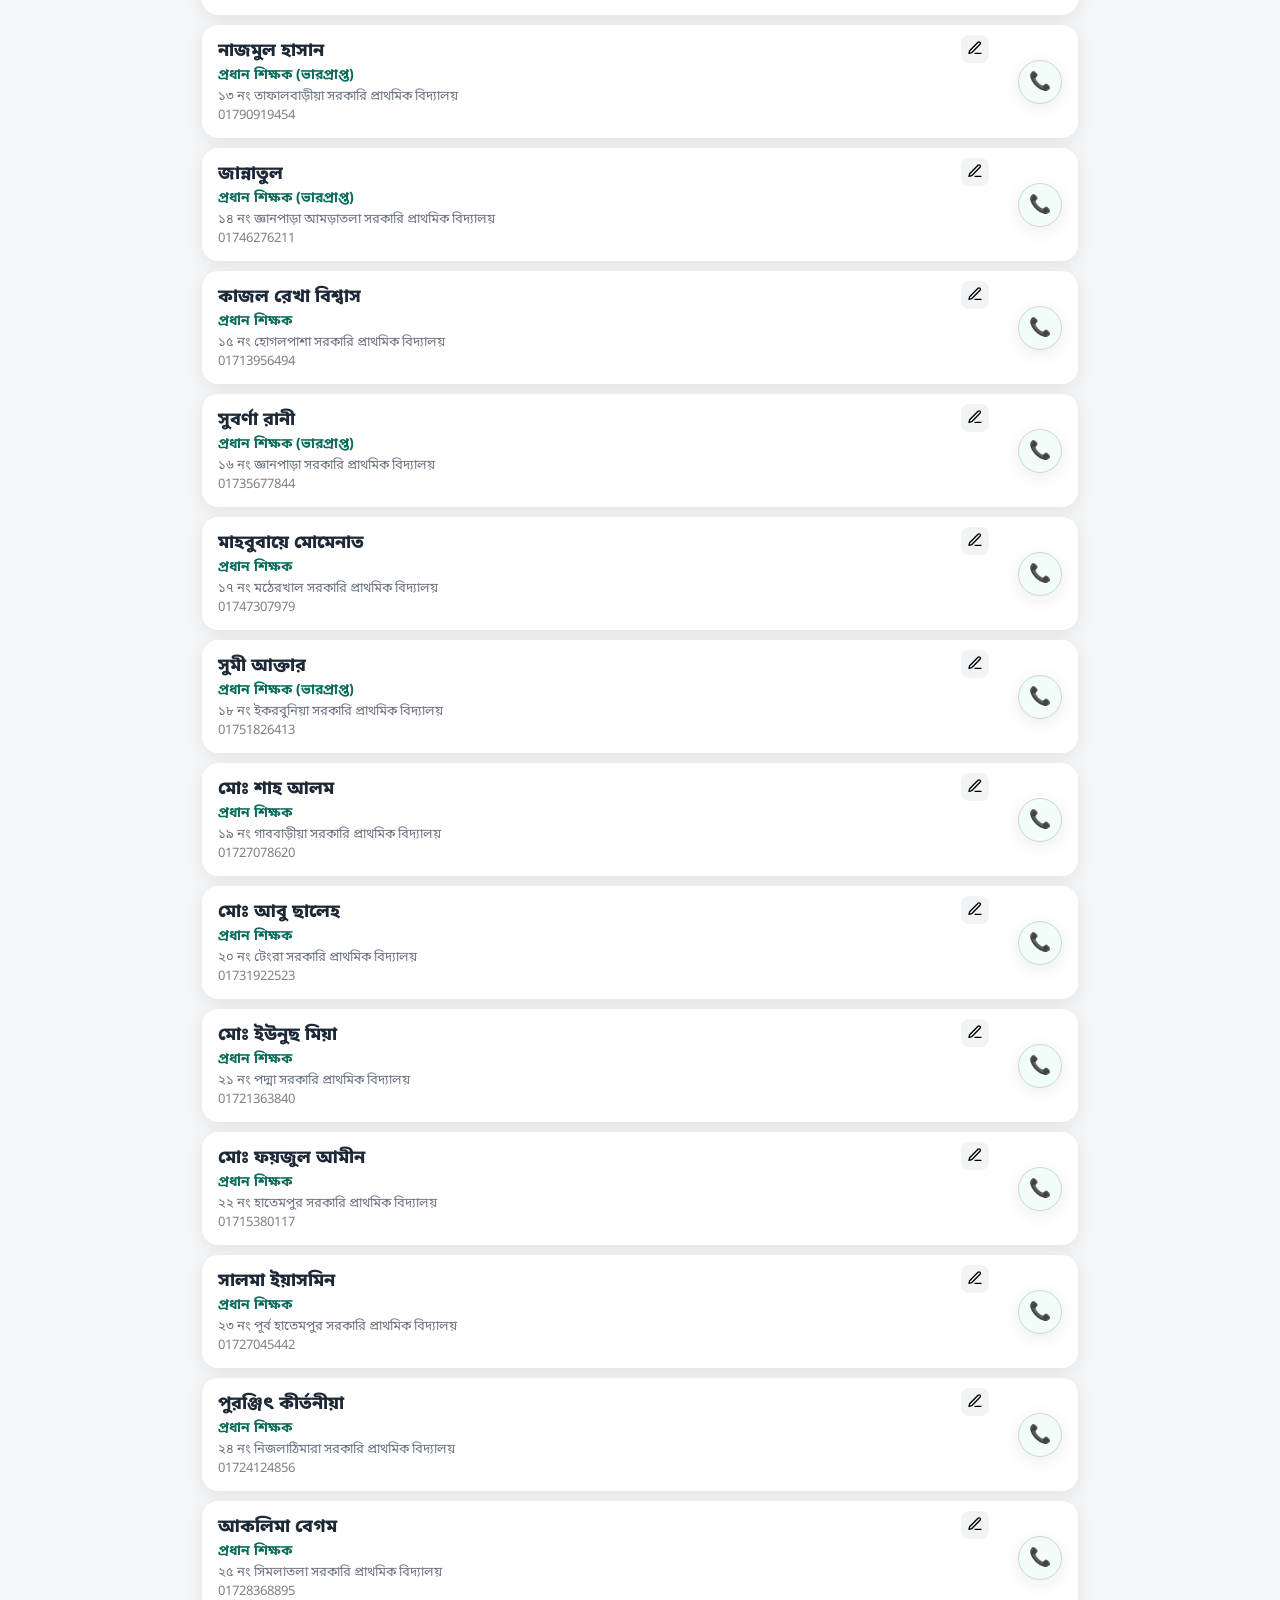
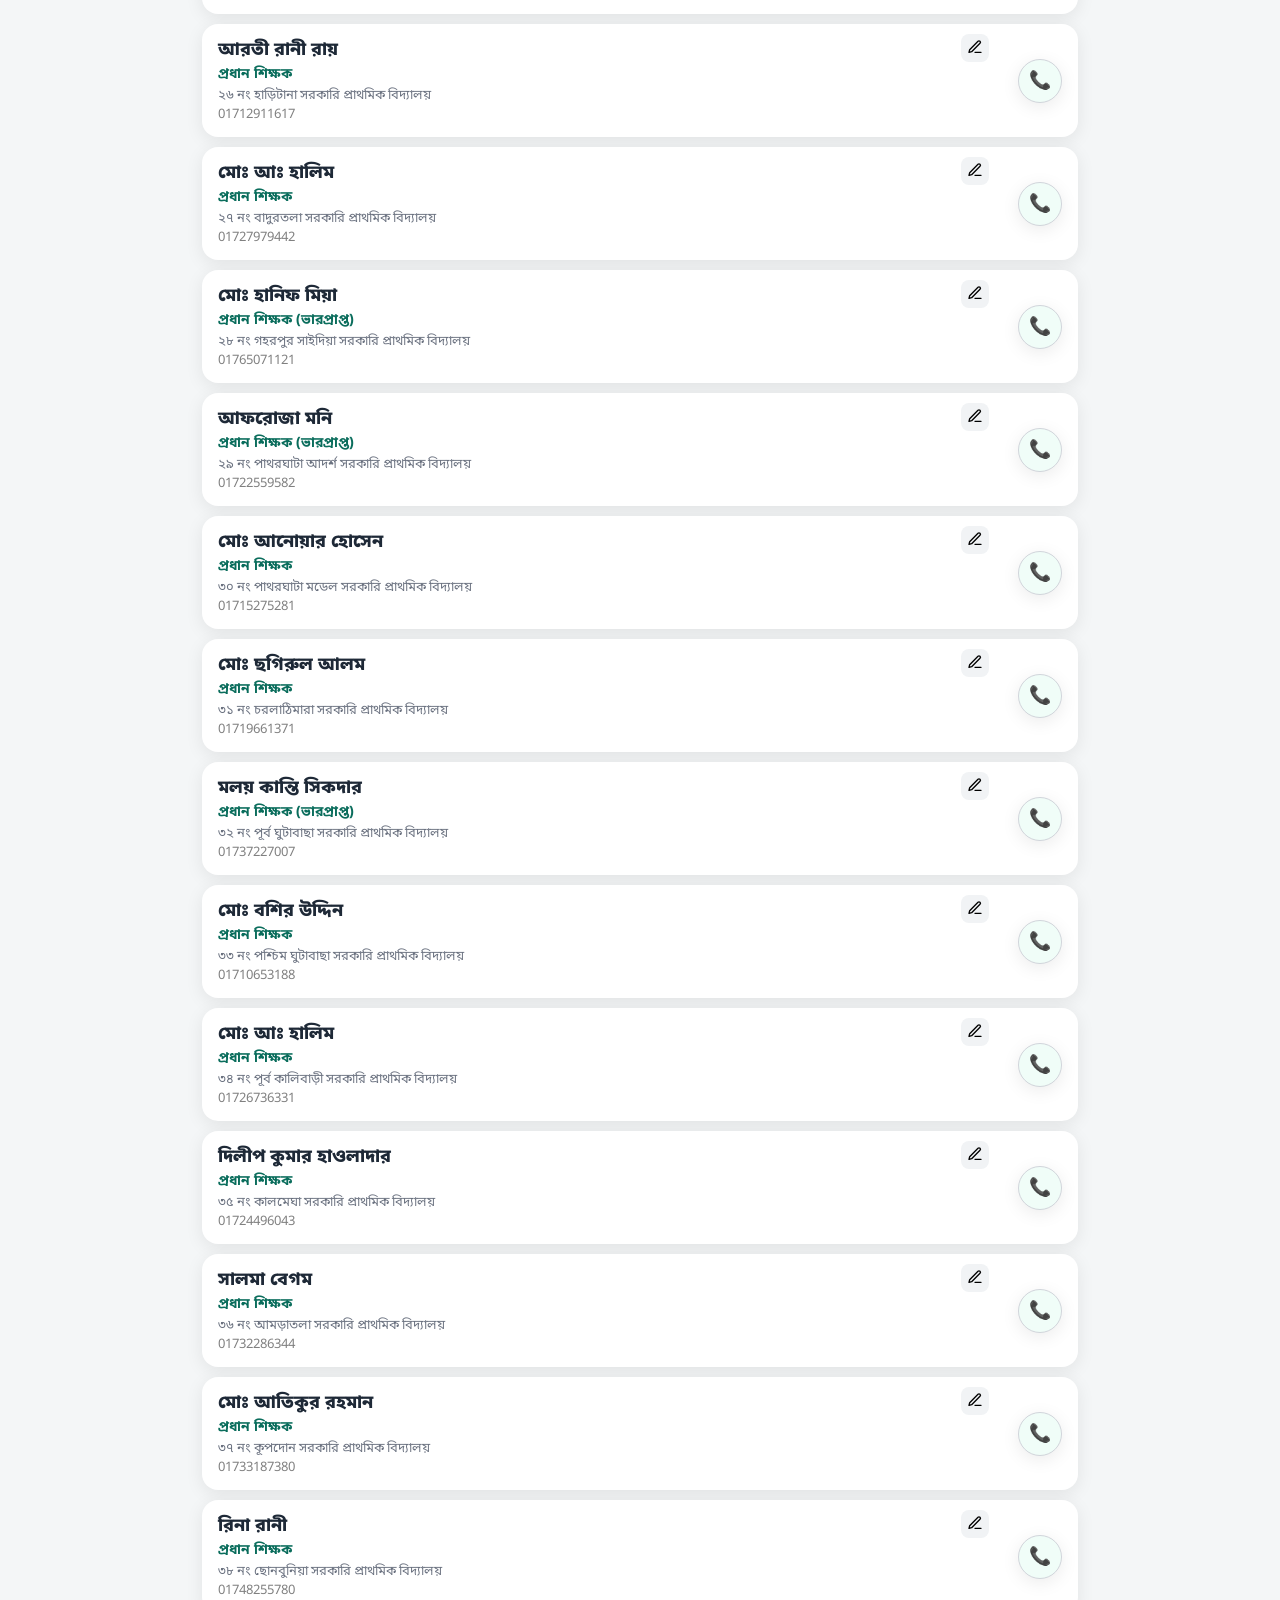
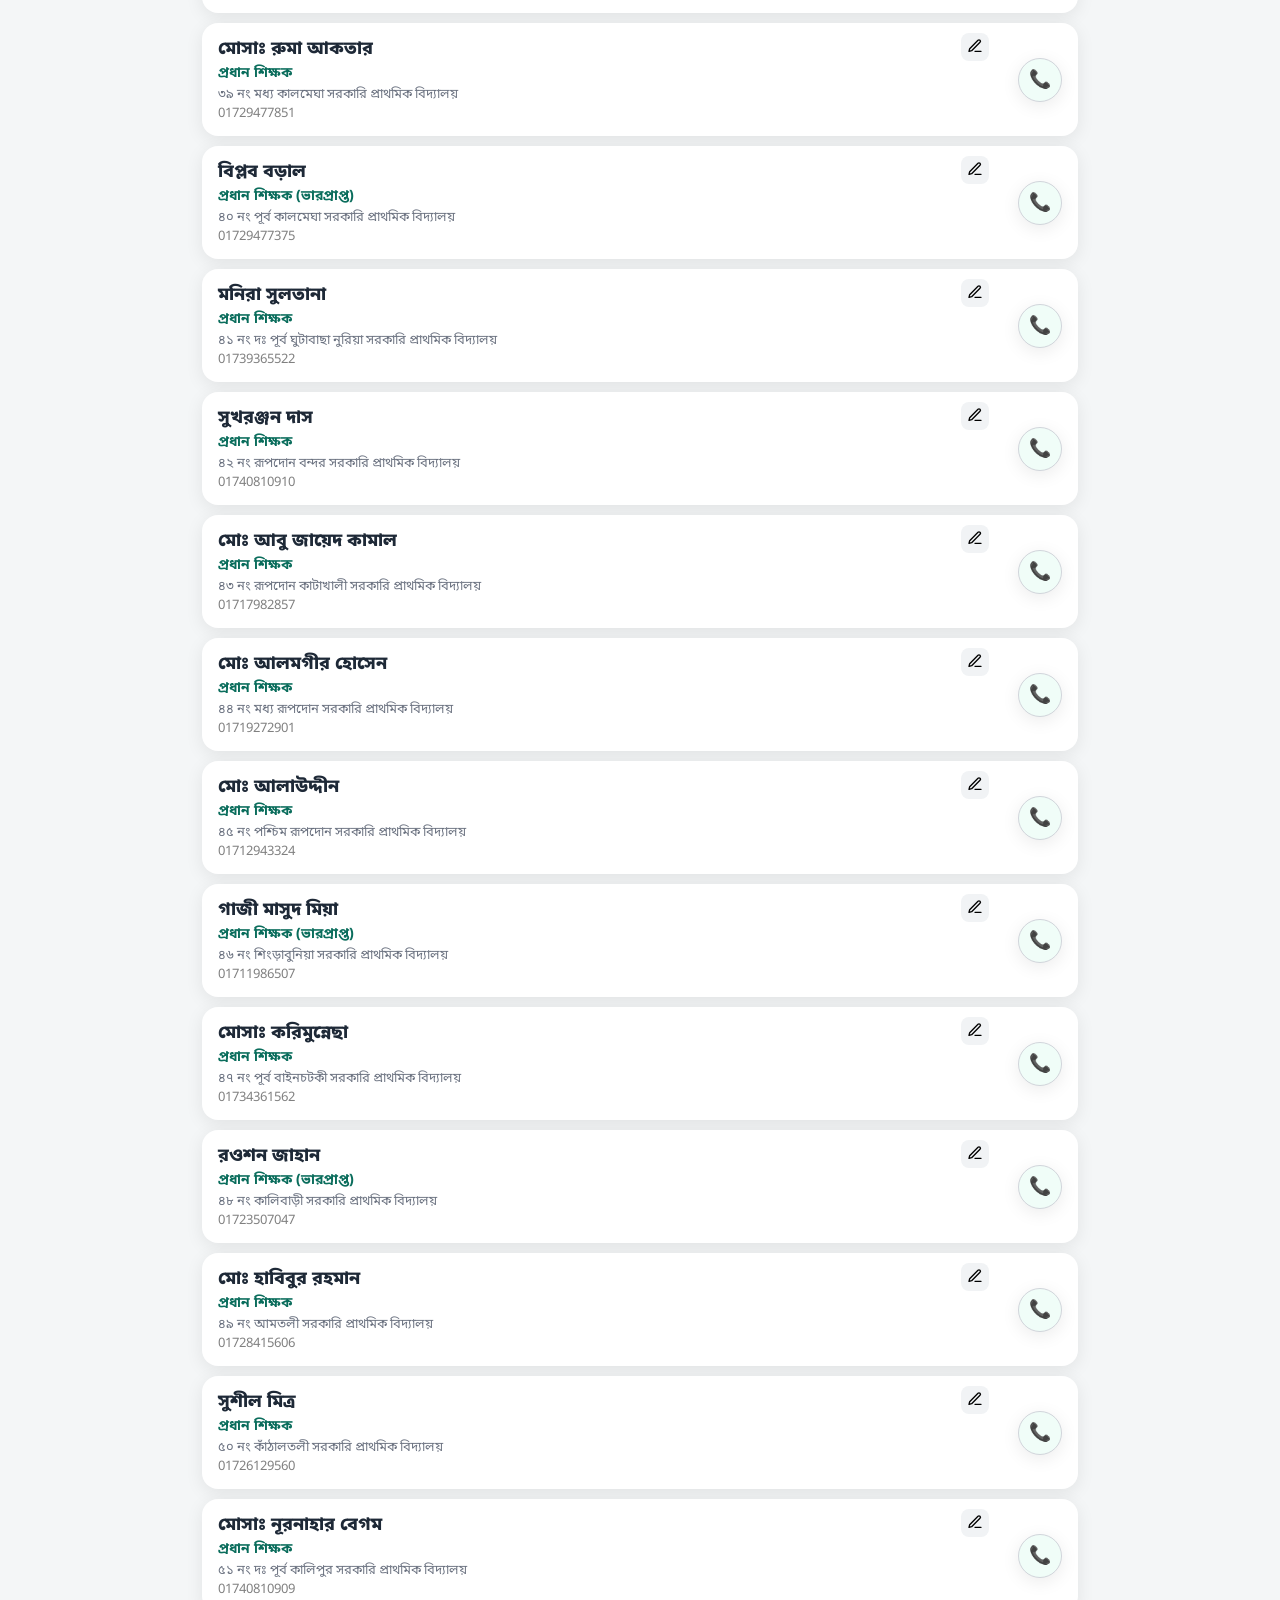
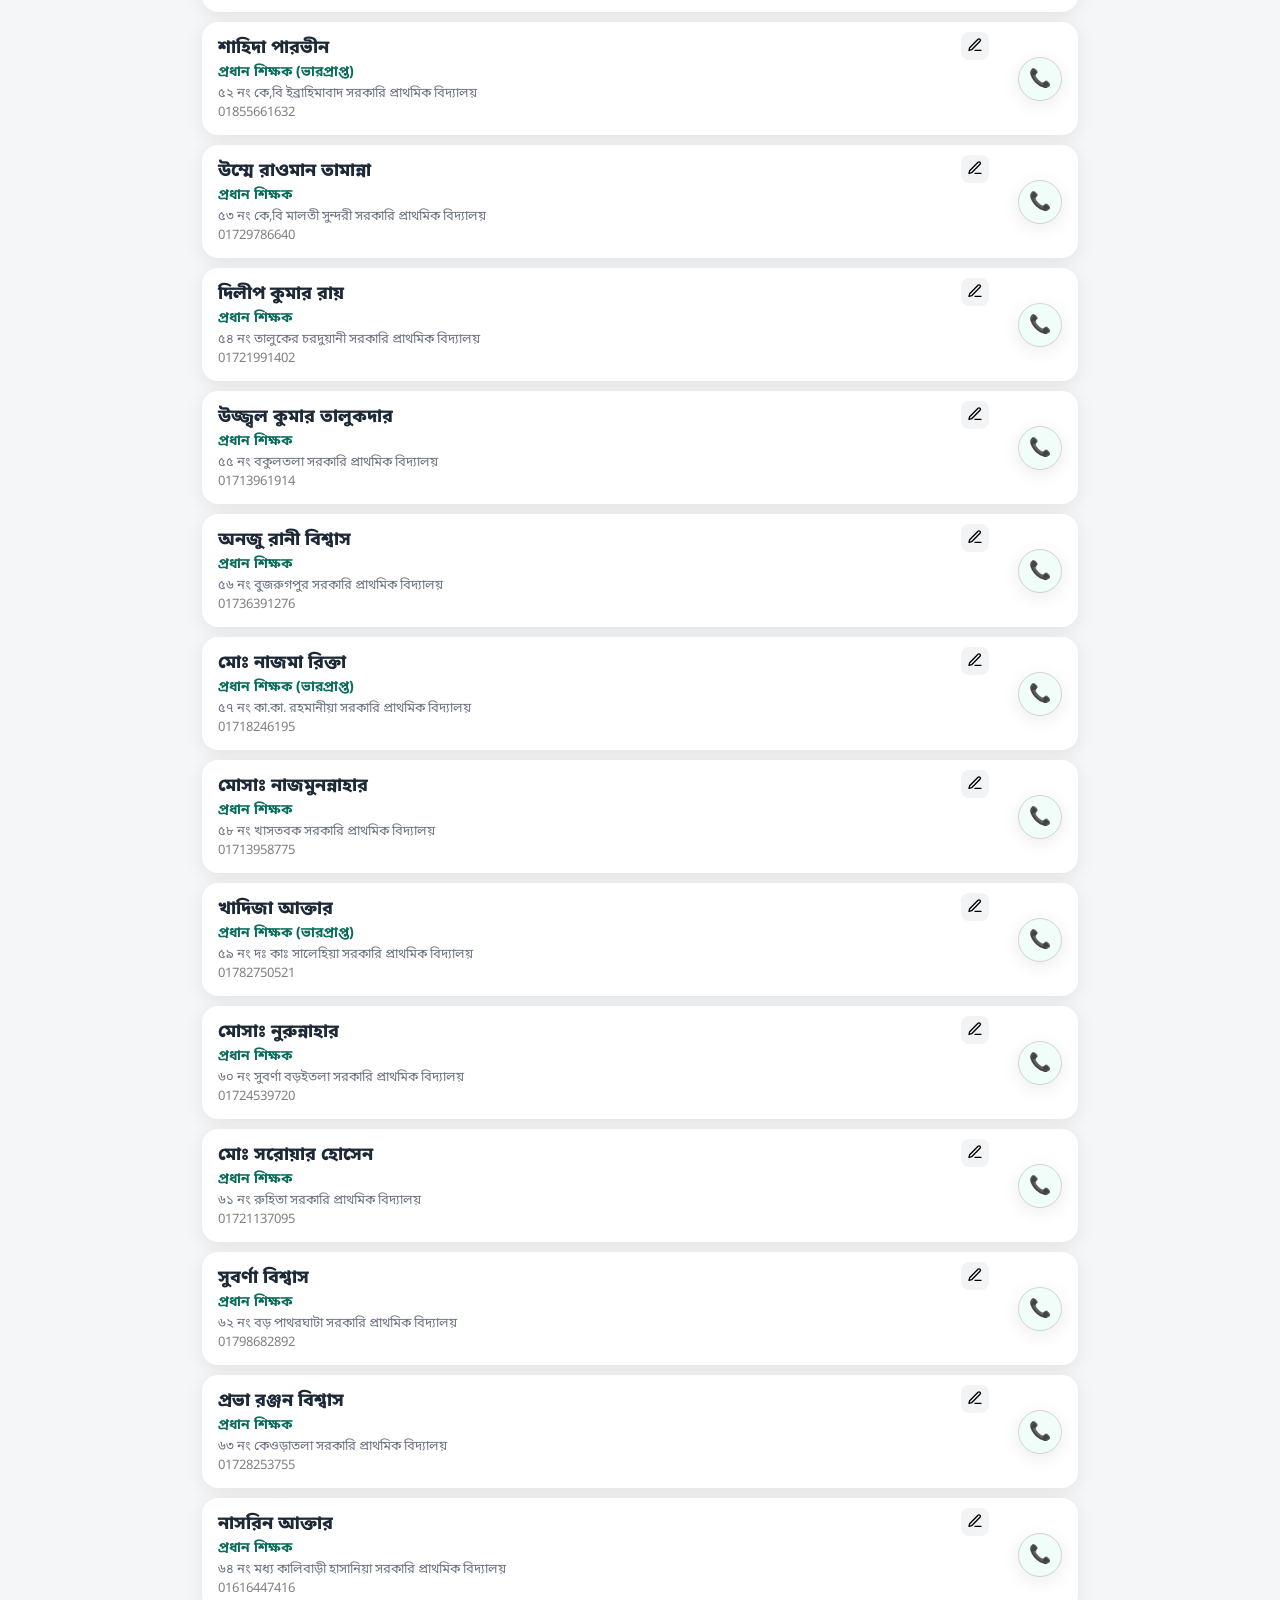
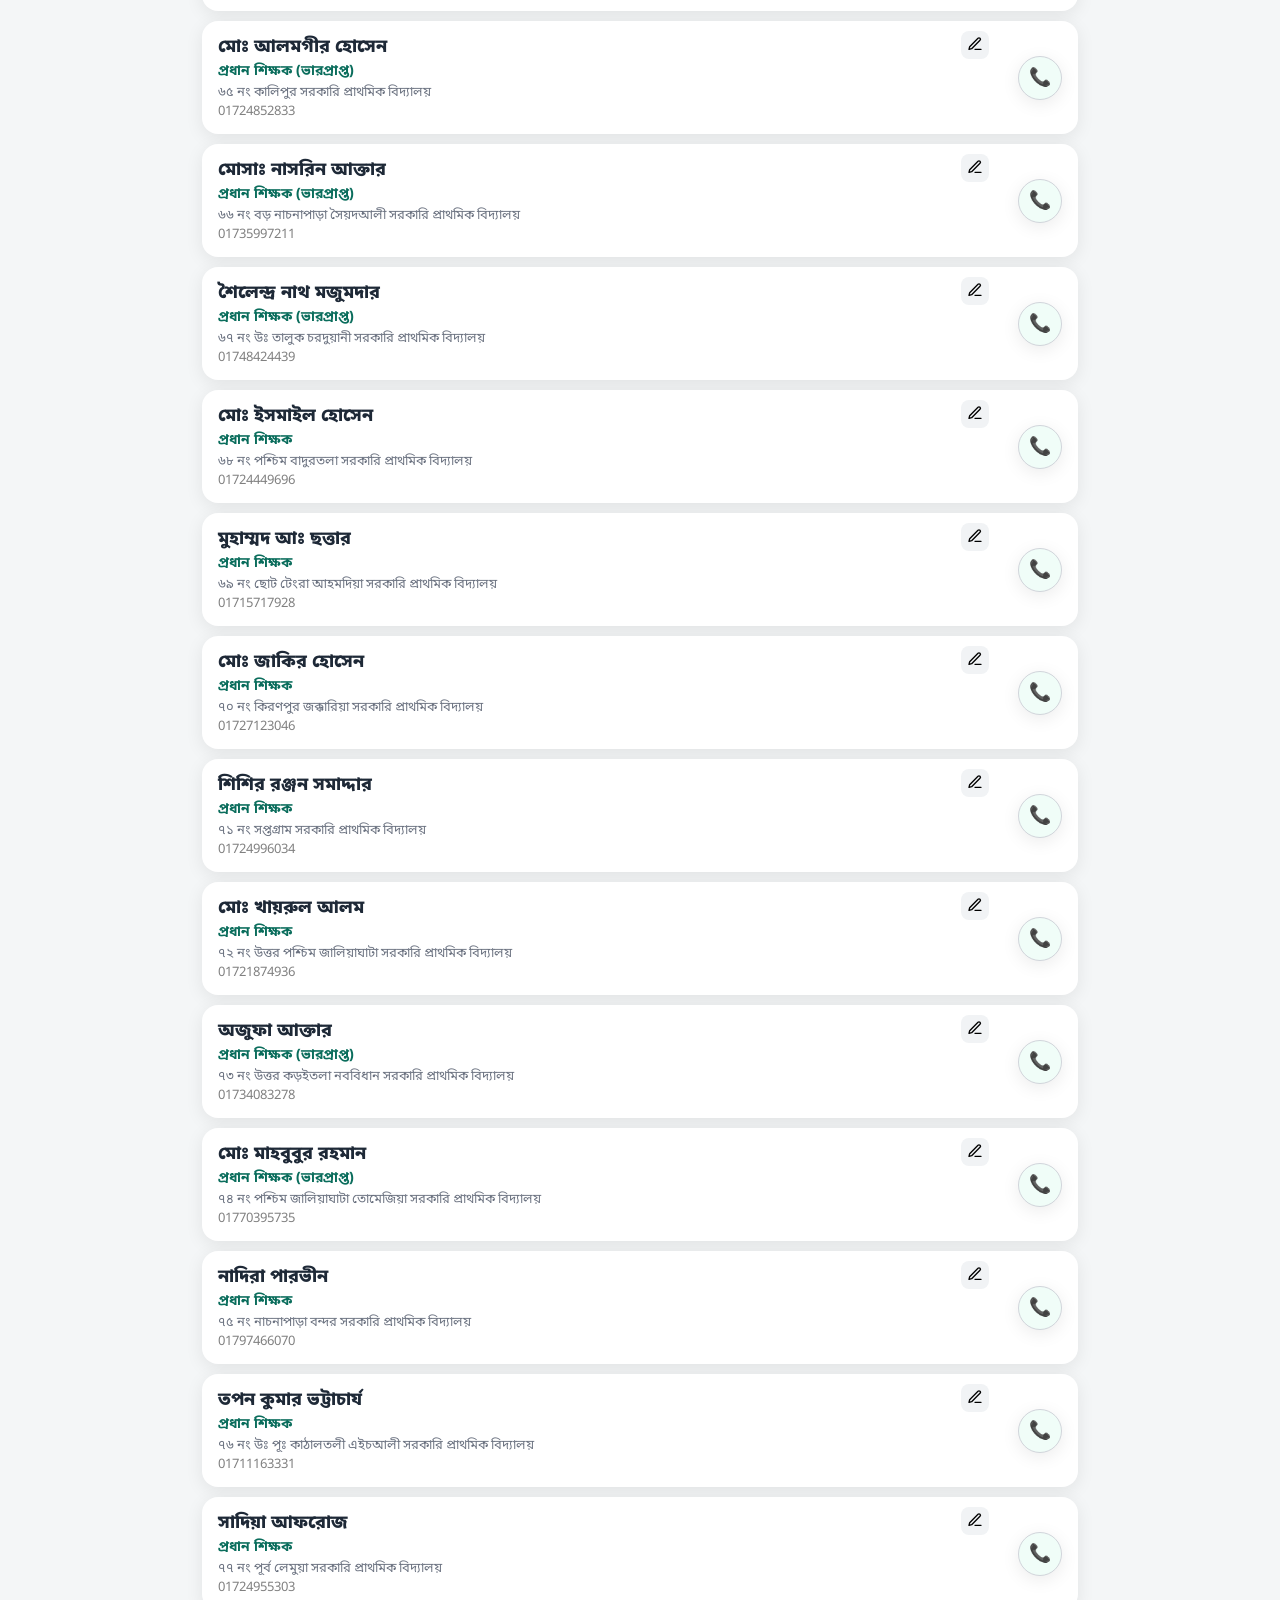
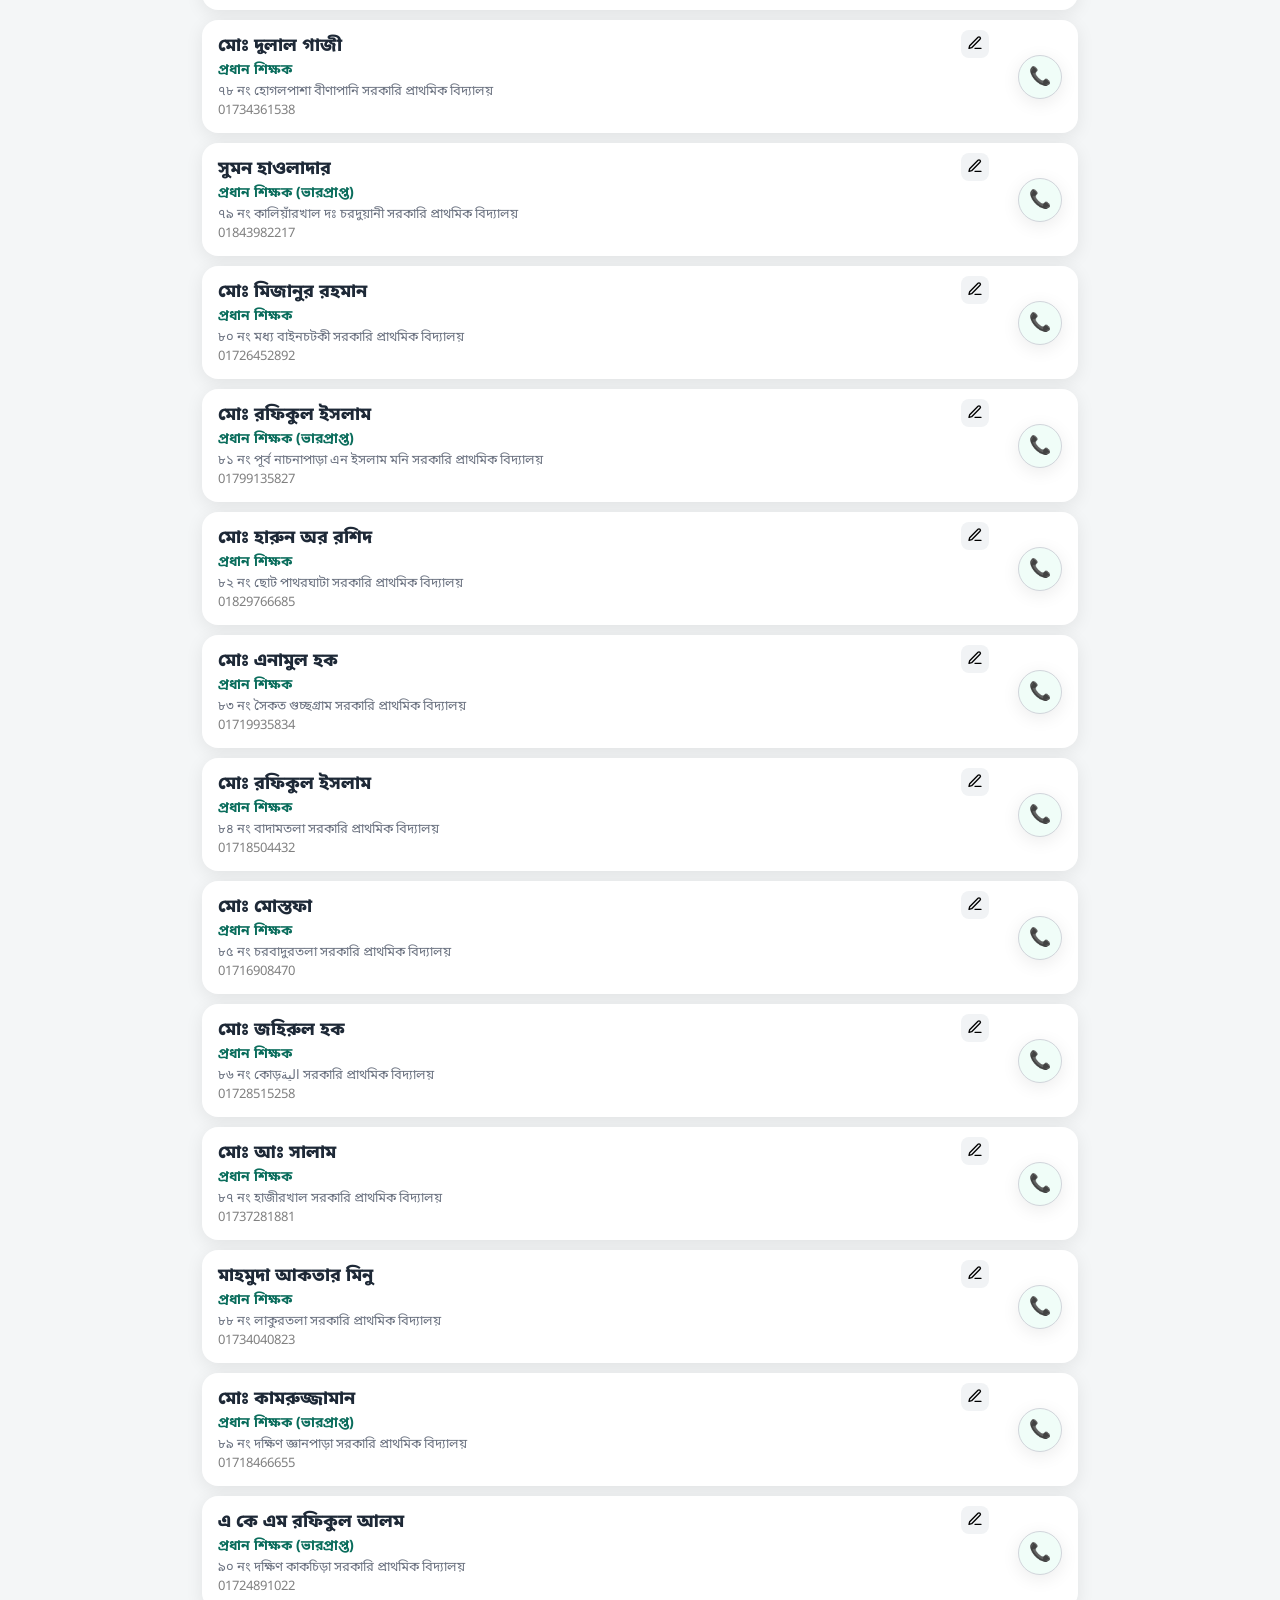
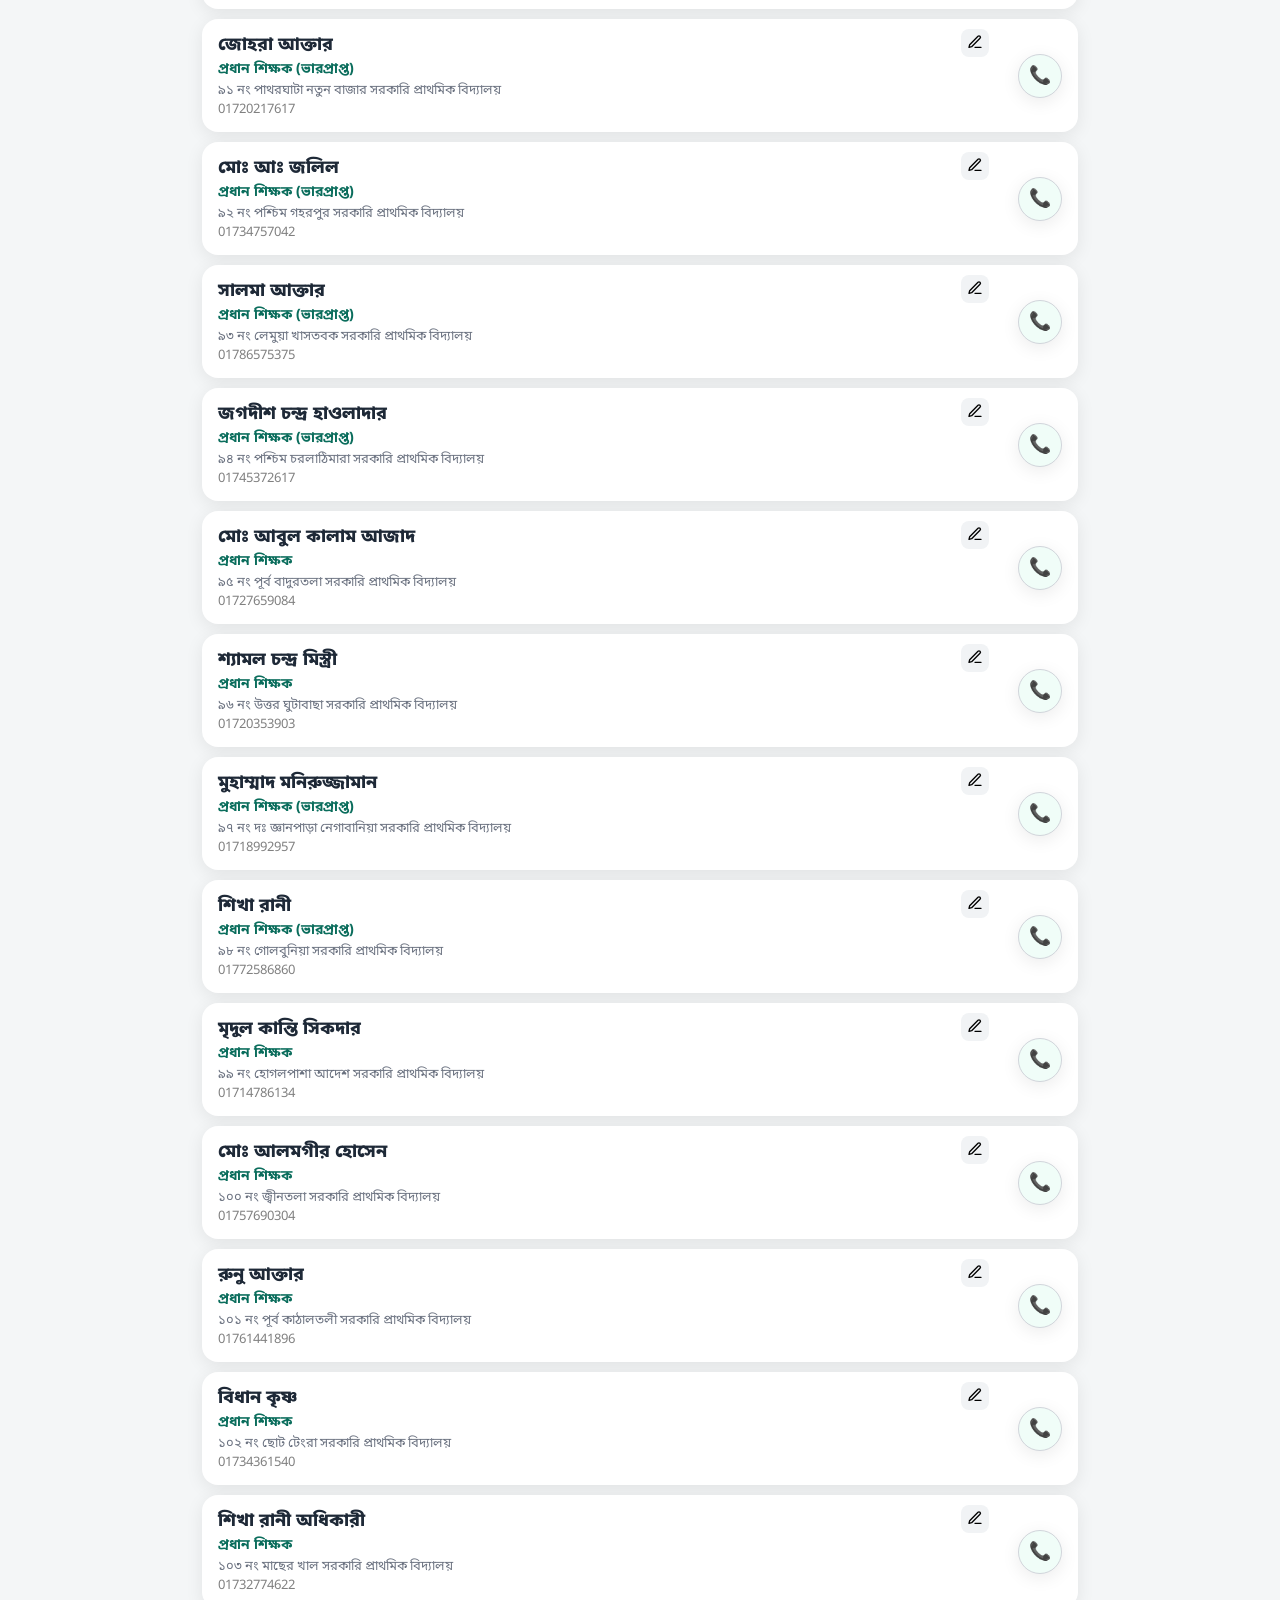
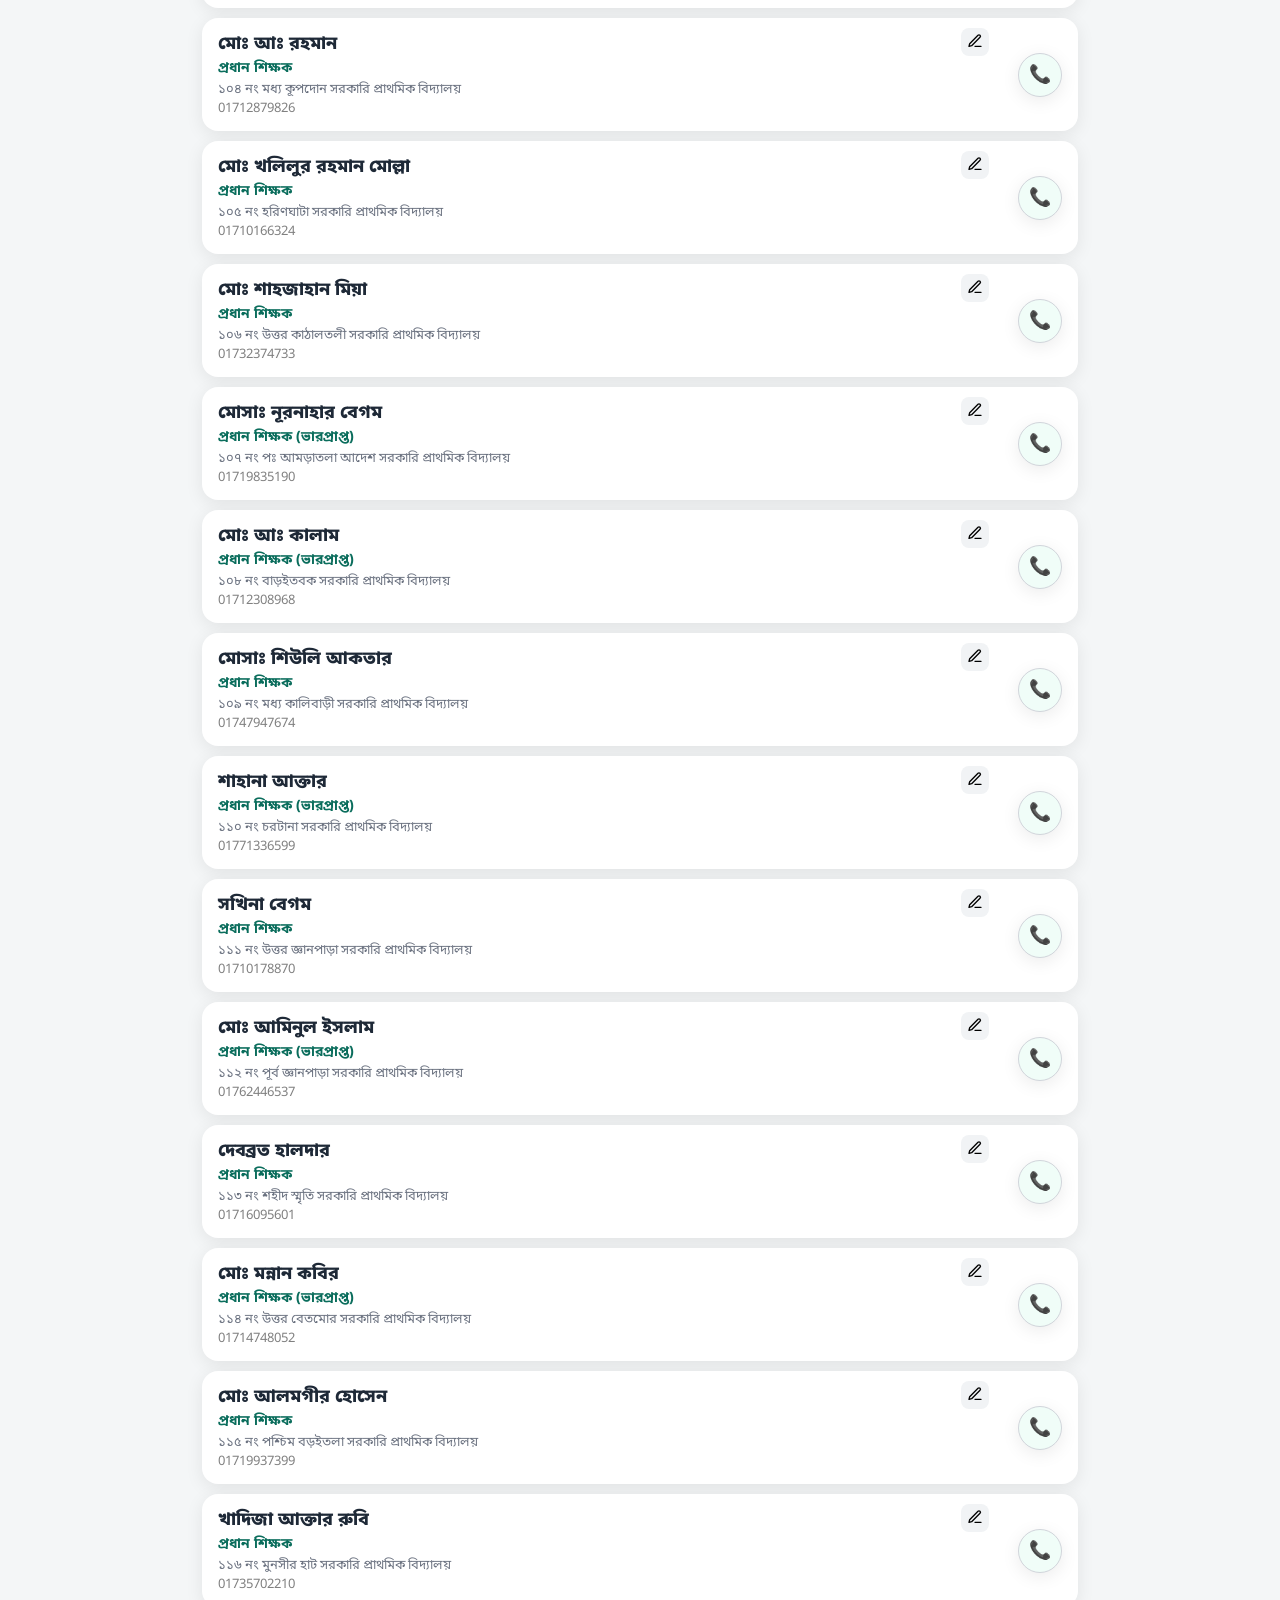
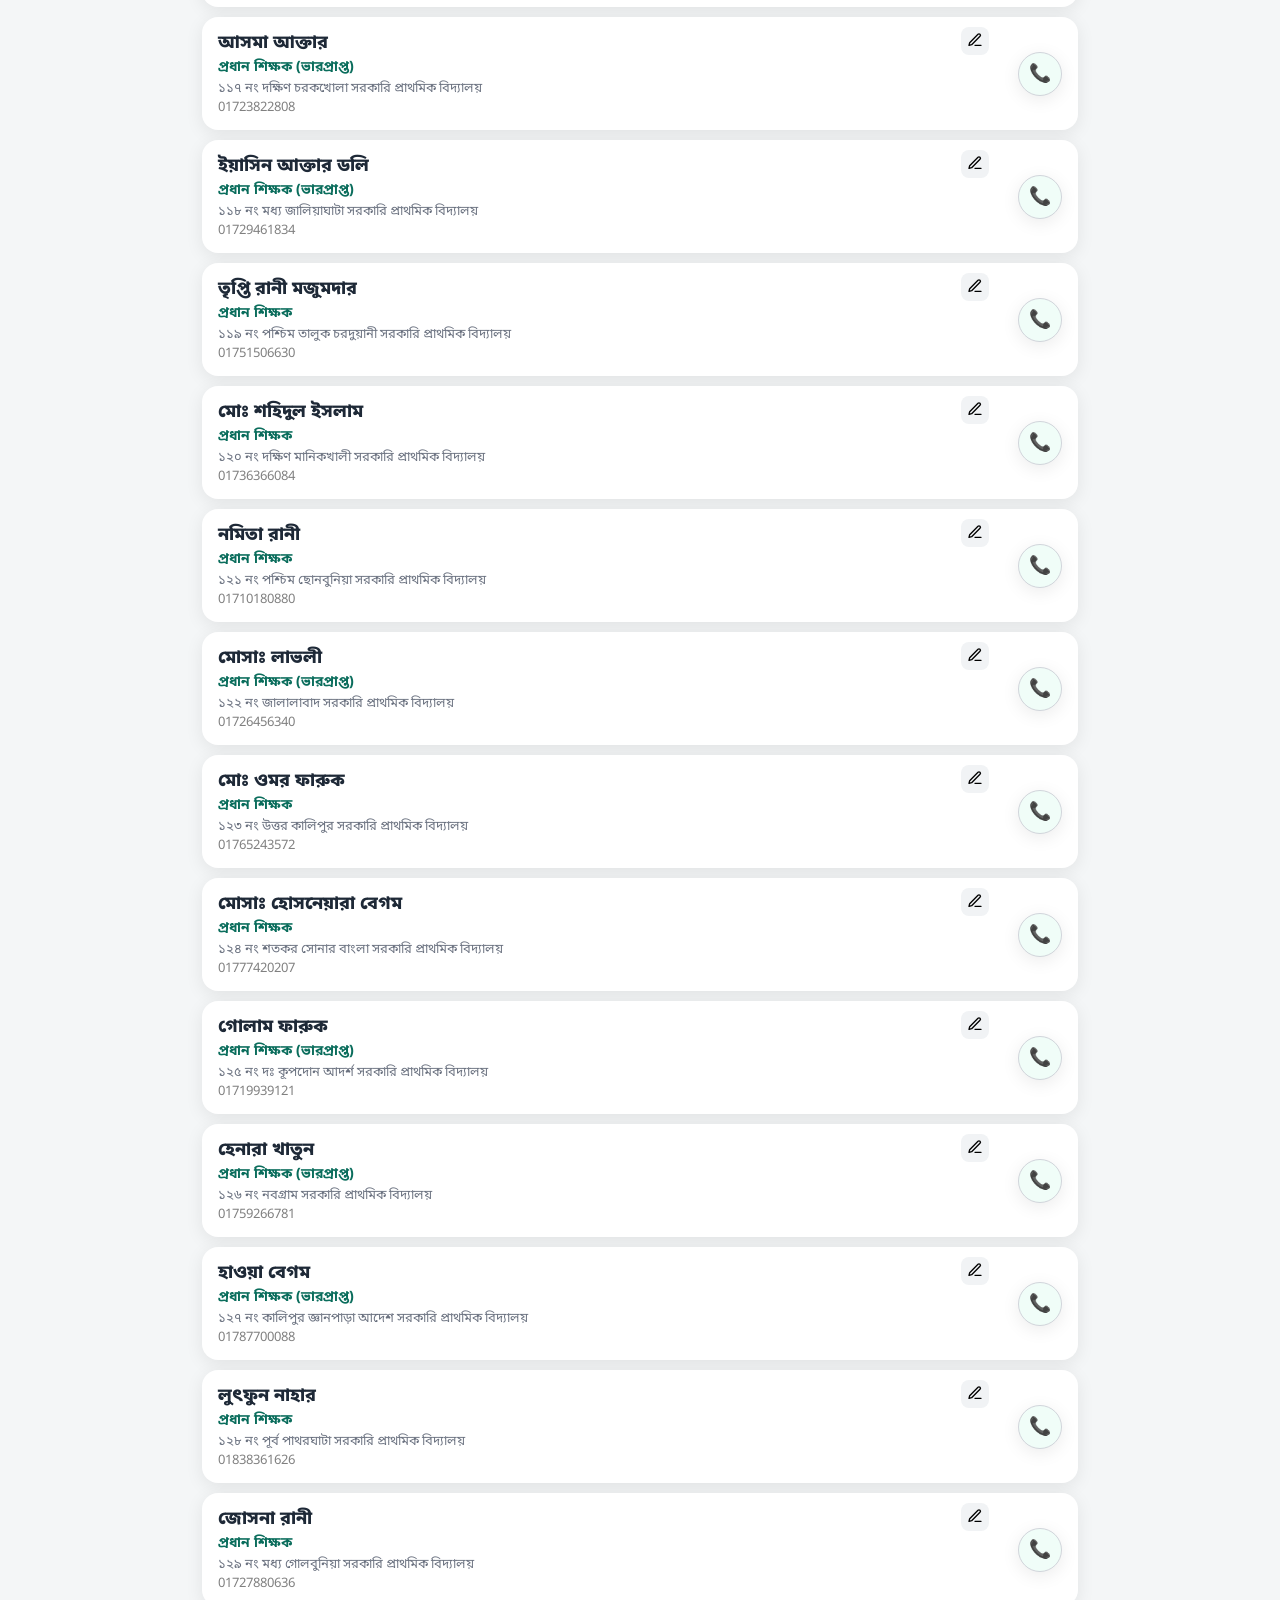
==== commit 7e6af9e7: "Update index.html" ====
--- a/index.html
+++ b/index.html
@@ -15,10 +15,8 @@
 <body>
 
 <header class="header">
-
-    <h1 class="header-title">
-        প্রধান শিক্ষক ডিরেক্টরি
-    </h1>
+    <span class="header-title">প্রধান শিক্ষক ডিরেক্টরি</span>
+    
     <div class="header-icon" 
          onclick="openDeveloperPage()" 
          style="font-family: 'Georgia', serif; 
@@ -32,14 +30,18 @@
 
 <div class="container" id="homePage">
     
-    <div class="search-box">
-
-        <input
-            type="text"
-            id="searchInput"
-            placeholder="নাম, বিদ্যালয় বা মোবাইল নম্বর দিয়ে খুঁজুন..."
-            onkeyup="searchTeachers()">
-
+    <div class="search-box" style="position:relative;">
+    <input
+        type="text"
+        id="searchInput"
+        placeholder="নাম, বিদ্যালয় বা মোবাইল নম্বর দিয়ে খুঁজুন..."
+        onkeyup="searchTeachers()">
+    <button 
+        id="clearBtn"
+        onclick="clearSearch()"
+        style="display:none;position:absolute;right:14px;top:50%;transform:translateY(-50%);background:none;border:none;font-size:18px;color:#aaa;cursor:pointer;">
+        ✕
+    </button>
     </div>
 
     <div id="teacherList"></div>
@@ -50,13 +52,17 @@
 
     <div id="developerPage" style="display:none;">
 
-    <div style="background:#00695c;color:white;text-align:center;padding:16px;font-weight:bold;font-size:18px;box-shadow:0 2px 5px rgba(0,0,0,.2);">
-        Developer Information
+    <div style="background:#00695c;color:white;display:flex;align-items:center;padding:16px;box-shadow:0 2px 5px rgba(0,0,0,.2);position:sticky;top:0;z-index:999;">
+        
+        <button onclick="closeDeveloperPage()" style="background:rgba(255,255,255,0.2);border:none;color:white;font-size:14px;font-weight:700;cursor:pointer;padding:6px 12px;border-radius:20px;display:flex;align-items:center;gap:5px;white-space:nowrap;">
+            &#8592; Back
+        </button>
+
+        <span style="flex:1;text-align:center;font-weight:bold;font-size:18px;padding-right:32px;">
+            Developer Information
+        </span>
+
     </div>
-
-    <button onclick="closeDeveloperPage()" class="back-btn">
-        ← ফিরে যান
-    </button>
 
     <div class="profile-section">
 
--- a/css/style.css
+++ b/css/style.css
@@ -44,15 +44,18 @@
 }
 
 body{
-
     font-family:'Noto Sans Bengali',sans-serif;
 
     background:var(--bg);
 
     color:var(--text);
 
+    overflow-x: hidden;
+
     min-height:100vh;
 
+    margin:0;
+    padding:0;
 }
 
 
@@ -103,32 +106,42 @@
 .header-icon{
 
     position:absolute;
-
-    right:20px;
-
-    width:48px;
-
-    height:48px;
-
+    right:15px;
+    top:50%;
+    transform:translateY(-50%);
+
+    width:34px;
+    height:34px;
     border-radius:50%;
-
-    background:#fff;
-
-    color:var(--primary);
+    background:#fff3e0;
+    color: #00695c;
 
     display:flex;
-
     align-items:center;
-
     justify-content:center;
 
-    text-decoration:none;
-
-    font-size:22px;
-
-    font-weight:700;
-
-}
+    cursor:pointer;
+    font-size:16px;
+    font-weight:bold;
+    box-shadow: 0 0 0 0 rgba(255, 255, 255, 0.4);
+    animation: premium-pulse 2.5s infinite; 
+}
+
+@keyframes premium-pulse {
+    0% {
+        transform: translateY(-50%) scale(0.96);
+        box-shadow: 0 0 0 0 rgba(255, 255, 255, 0.5);
+    }
+    70% {
+        transform: translateY(-50%) scale(1);
+        box-shadow: 0 0 0 8px rgba(255, 255, 255, 0);
+    }
+    100% {
+        transform: translateY(-50%) scale(0.96);
+        box-shadow: 0 0 0 0 rgba(255, 255, 255, 0);
+    }
+}
+
 
 
 /* ==========================
@@ -289,7 +302,7 @@
 
     margin-right:14px;
 
-    margin-top: -5px; 
+    margin-top: -4px; 
 
     border-radius:8px;
 
@@ -407,6 +420,24 @@
     color:#8b8b8b;
 
     line-height:1.6;
+
+}
+
+.back-btn{
+
+    border:none;
+
+    background:transparent;
+
+    color:var(--primary);
+
+    font-size:18px;
+
+    font-weight:700;
+
+    margin-bottom:20px;
+
+    cursor:pointer;
 
 }
 
